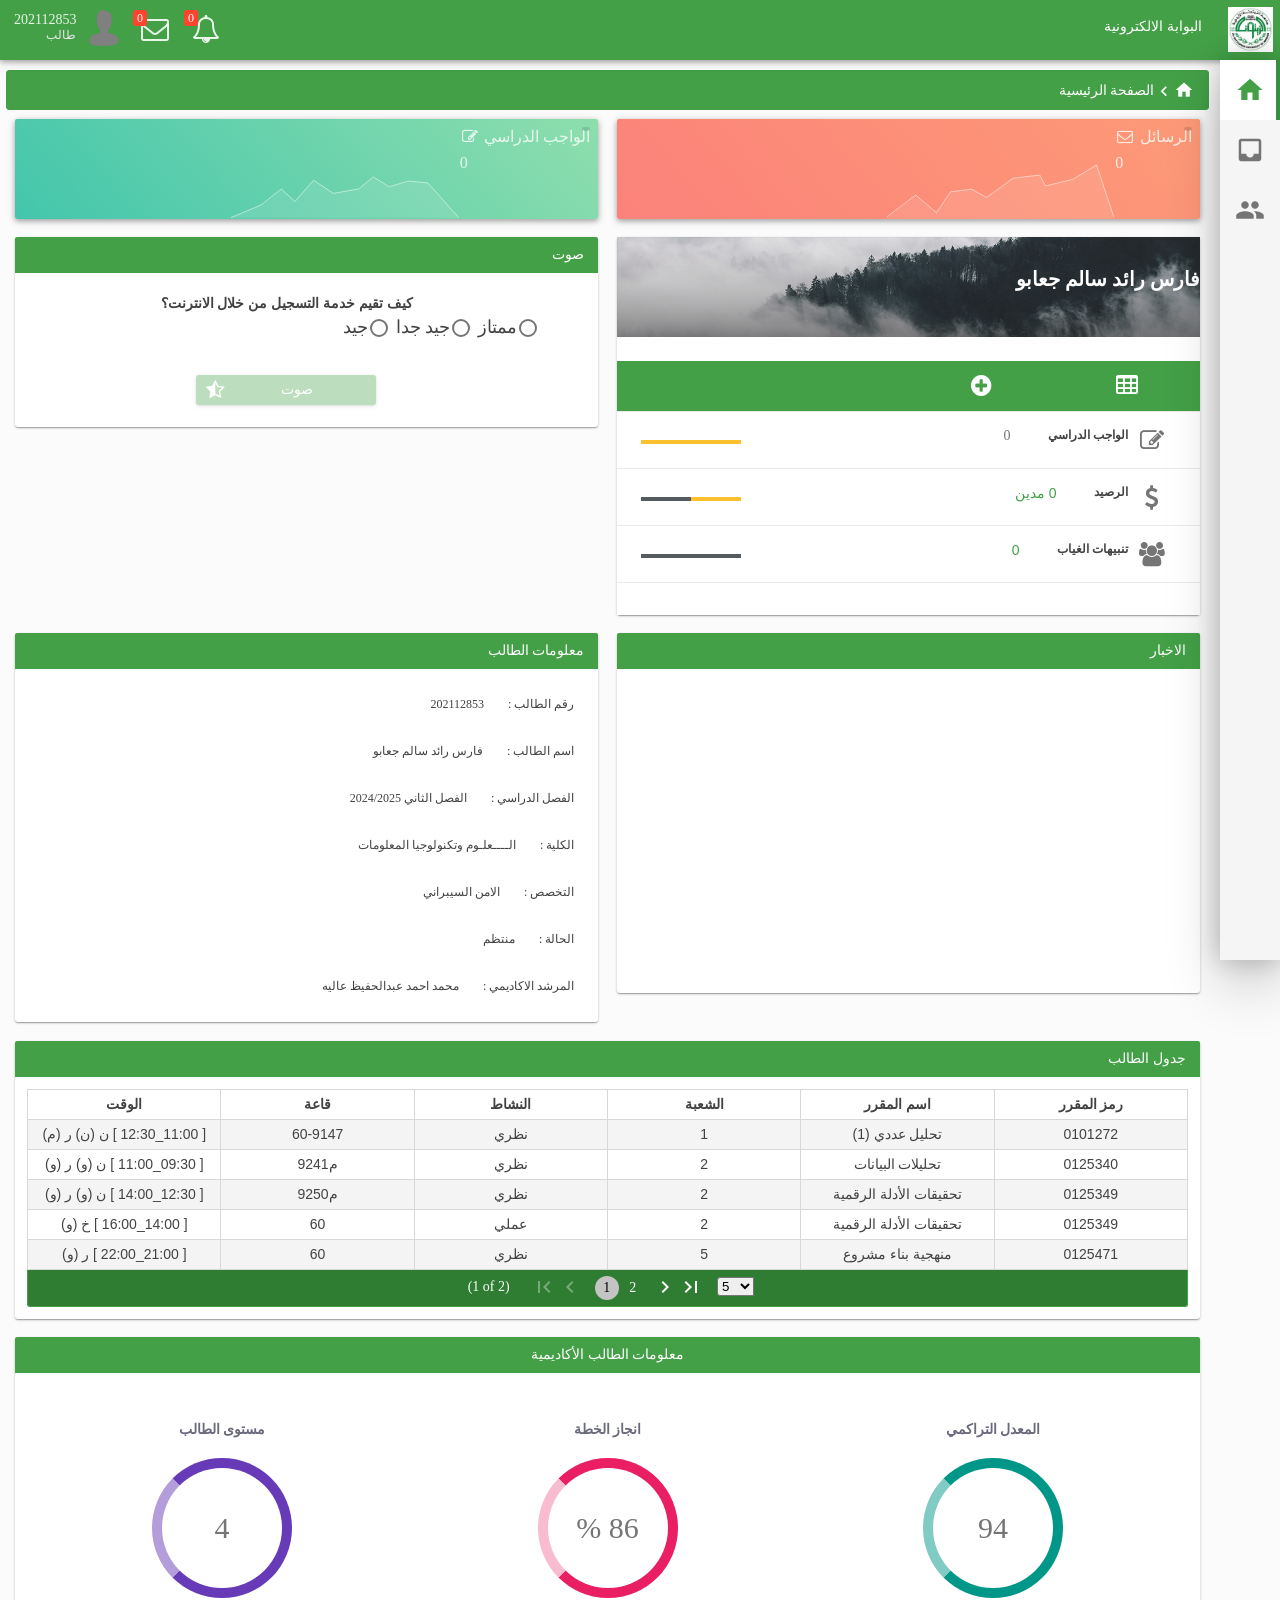
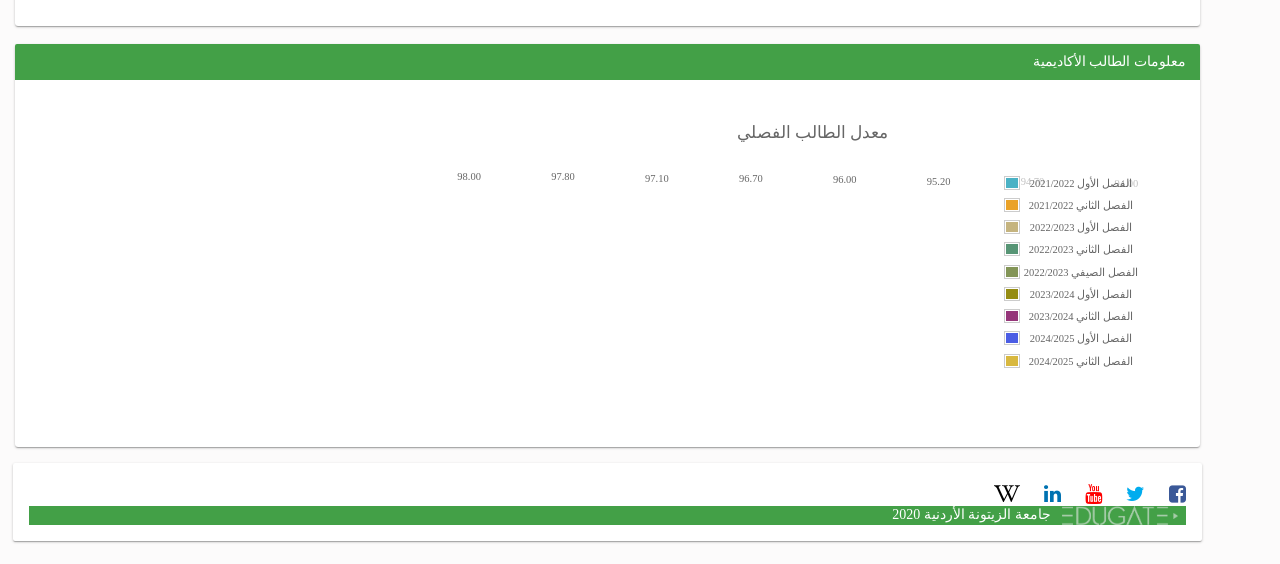
==== index.html @ 5167c8a8 "Rename جامعة الزيتونة الأردنية.html to index.html" ====
<!DOCTYPE html>
<!-- saved from url=(0060)https://portal.zuj.edu.jo/faces/ui/pages/student/index.xhtml -->
<html xmlns="http://www.w3.org/1999/xhtml"><head id="j_idt2"><meta http-equiv="Content-Type" content="text/html; charset=UTF-8">
            <meta http-equiv="X-UA-Compatible" content="IE=edge">
            
            <link rel="shortcut icon" type="image/x-icon" href="https://portal.zuj.edu.jo/resources/barcelona-layout/images/x-icon.jpeg">
            <meta name="viewport" content="width=device-width, initial-scale=1.0, maximum-scale=1.0, user-scalable=0">
            <meta name="apple-mobile-web-app-capable" content="yes">
            <!-- Font Awesome CDN -->
            <link rel="stylesheet" href="https://cdnjs.cloudflare.com/ajax/libs/font-awesome/4.7.0/css/font-awesome.min.css">
            <!-- Material Icons CDN -->
            <link rel="stylesheet" href="https://fonts.googleapis.com/icon?family=Material+Icons">
            <!-- Custom fixes for missing icons -->
            <style>
                /* Fix empty material icons in sidebar */
                .navigation-menu li:nth-child(1) .material-icons:empty::before { content: "home"; }
                .navigation-menu li:nth-child(2) .material-icons:empty::before { content: "settings"; }
                .navigation-menu li:nth-child(2) ul li:nth-child(1) .material-icons:empty::before { content: "brightness_high"; }
                .navigation-menu li:nth-child(2) ul li:nth-child(2) .material-icons:empty::before { content: "brightness_low"; }
                .navigation-menu li:nth-child(2) ul li:nth-child(3) .material-icons:empty::before { content: "view_list"; }
                .navigation-menu li:nth-child(2) ul li:nth-child(4) .material-icons:empty::before { content: "layers"; }
                .navigation-menu li:nth-child(3) .material-icons:empty::before { content: "language"; }
                .navigation-menu li:nth-child(3) ul li .material-icons:empty::before { content: "translate"; }
                .navigation-menu li:nth-child(4) .material-icons:empty::before { content: "palette"; }
                .navigation-menu li:nth-child(4) ul li .material-icons:empty::before { content: "color_lens"; }
                .navigation-menu li:nth-child(6) .material-icons:empty::before { content: "school"; }
                .navigation-menu li:nth-child(8) .material-icons:empty::before { content: "person"; }
                .navigation-menu li:nth-child(10) .material-icons:empty::before { content: "assignment"; }
                .navigation-menu li:nth-child(12) .material-icons:empty::before { content: "link"; }
                
                /* Fix sidebar layout */
                .layout-sidebar { min-width: 250px; }
                .layout-tabmenu-nav { display: flex; flex-direction: column; }
                .navigation-menu { list-style: none; padding: 0; margin: 0; }
                .navigation-menu li { margin: 5px 0; }
                .material-icons { font-family: 'Material Icons'; font-size: 18px; }
                
                /* Collapse sidebar by default */
                .layout-sidebar {
                    width: 60px !important;
                    min-width: 60px !important;
                    transition: width 0.3s ease;
                }
                
                .layout-tabmenu-contents {
                    display: none !important;
                }
                
                .layout-tabmenu-nav li {
                    position: relative;
                }
                
                .layout-tabmenu-tooltip {
                    display: block !important;
                    position: absolute;
                    left: 70px;
                    top: 50%;
                    transform: translateY(-50%);
                    z-index: 1000;
                    opacity: 0;
                    pointer-events: none;
                    transition: opacity 0.3s ease;
                }
                
                .layout-tabmenu-nav li:hover .layout-tabmenu-tooltip {
                    opacity: 1;
                }
                
                /* Expanded state when needed */
                .layout-sidebar.expanded {
                    width: 250px !important;
                    min-width: 250px !important;
                }
                
                .layout-sidebar.expanded .layout-tabmenu-contents {
                    display: block !important;
                }
                
                .layout-sidebar.expanded .layout-tabmenu-tooltip {
                    display: none !important;
                }
                
                /* Mobile responsive fixes */
                @media (max-width: 768px) {
                    .layout-sidebar {
                        width: 0px !important;
                        min-width: 0px !important;
                        overflow: hidden;
                        border: none;
                        box-shadow: none;
                        background: transparent;
                    }
                    
                    .layout-sidebar.expanded {
                        width: 100vw !important;
                        min-width: 100vw !important;
                        position: fixed;
                        top: 0;
                        left: 0;
                        z-index: 9999;
                        height: 100vh;
                        background: #fff;
                        box-shadow: none;
                        border-right: none;
                    }
                    
                    .layout-tabmenu {
                        border: none;
                        box-shadow: none;
                        background: #fff;
                    }
                    
                    .layout-tabmenu-nav {
                        background: #fff;
                        border: none;
                    }
                    
                    .layout-tabmenu-contents {
                        background: #fff;
                        border: none;
                        box-shadow: none;
                    }
                    
                    /* Hide tooltips on mobile */
                    .layout-tabmenu-tooltip {
                        display: none !important;
                    }
                    
                    /* Ensure no white edges */
                    .layout-sidebar,
                    .layout-sidebar * {
                        border: none !important;
                        box-shadow: none !important;
                        outline: none !important;
                    }
                    
                    /* Mobile overlay */
                    .layout-sidebar.expanded::before {
                        content: '';
                        position: fixed;
                        top: 0;
                        left: 0;
                        width: 100vw;
                        height: 100vh;
                        background: rgba(0, 0, 0, 0.5);
                        z-index: -1;
                    }
                }
            </style>
            <!-- Fix empty icons with JavaScript -->
            <script>
                document.addEventListener('DOMContentLoaded', function() {
                    // Fix empty material icons
                    const emptyIcons = document.querySelectorAll('.material-icons:empty');
                    const iconMap = {
                        'الصفحة الرئيسية': 'home',
                        'أوضاع القائمة': 'settings',
                        'اللغة': 'language',
                        'القوالب': 'palette',
                        'أكاديمي': 'school',
                        'شخصي': 'person',
                        'التسجيل': 'assignment',
                        'روابط خاصة بالطالب': 'link',
                        'Light Menu': 'brightness_high',
                        'Dark Menu': 'brightness_low',
                        'Static Menu': 'view_list',
                        'Overlay Menu': 'layers',
                        'الانجليزية': 'translate',
                        'العربية': 'translate'
                    };
                    
                    emptyIcons.forEach(function(icon) {
                        const parentLink = icon.closest('a');
                        if (parentLink) {
                            const spanText = parentLink.querySelector('span');
                            if (spanText) {
                                const text = spanText.textContent.trim();
                                if (iconMap[text]) {
                                    icon.textContent = iconMap[text];
                                }
                            }
                        }
                    });
                    
                    // Add sidebar toggle functionality
                    const sidebar = document.querySelector('.layout-sidebar');
                    const topbarMenuButton = document.getElementById('topbar-menu-button');
                    
                    if (topbarMenuButton && sidebar) {
                        topbarMenuButton.addEventListener('click', function(e) {
                            e.preventDefault();
                            sidebar.classList.toggle('expanded');
                        });
                    }
                    
                    // Close sidebar when clicking outside
                    document.addEventListener('click', function(e) {
                        if (sidebar && sidebar.classList.contains('expanded')) {
                            if (!sidebar.contains(e.target) && !topbarMenuButton.contains(e.target)) {
                                sidebar.classList.remove('expanded');
                            }
                        }
                    });
                });
            </script>
            <link type="text/css" rel="stylesheet" href="./جامعة الزيتونة الأردنية_files/theme.css"><link type="text/css" rel="stylesheet" href="./جامعة الزيتونة الأردنية_files/font-awesome.css"><script type="text/javascript" src="./جامعة الزيتونة الأردنية_files/jquery.js.download"></script><script type="text/javascript" src="./جامعة الزيتونة الأردنية_files/jquery-plugins.js.download"></script><script type="text/javascript" src="./جامعة الزيتونة الأردنية_files/core.js.download"></script><script type="text/javascript" src="./جامعة الزيتونة الأردنية_files/components.js.download"></script><link type="text/css" rel="stylesheet" href="./جامعة الزيتونة الأردنية_files/components.css"><link type="text/css" rel="stylesheet" href="./جامعة الزيتونة الأردنية_files/charts.css"><script type="text/javascript" src="./جامعة الزيتونة الأردنية_files/charts.js.download"></script><link type="text/css" rel="stylesheet" href="./جامعة الزيتونة الأردنية_files/scrollpanel.css"><script type="text/javascript" src="./جامعة الزيتونة الأردنية_files/scrollpanel.js.download"></script><link type="text/css" rel="stylesheet" href="./جامعة الزيتونة الأردنية_files/nanoscroller.css"><link type="text/css" rel="stylesheet" href="./جامعة الزيتونة الأردنية_files/animate.css"><link type="text/css" rel="stylesheet" href="./جامعة الزيتونة الأردنية_files/ripple.css"><link type="text/css" rel="stylesheet" href="./جامعة الزيتونة الأردنية_files/custom_edu.css"><link type="text/css" rel="stylesheet" href="./جامعة الزيتونة الأردنية_files/layout-green.css"><link type="text/css" rel="stylesheet" href="./جامعة الزيتونة الأردنية_files/custom_ar.css"><script type="text/javascript">if(window.PrimeFaces){PrimeFaces.settings.locale='ar';}</script>
        <title>جامعة الزيتونة الأردنية</title><script type="text/javascript" src="./جامعة الزيتونة الأردنية_files/nanoscroller.js.download"></script><script type="text/javascript" src="./جامعة الزيتونة الأردنية_files/layout.js.download"></script><script type="text/javascript" src="./جامعة الزيتونة الأردنية_files/common.js.download"></script></head><body class="main-body" dir="RTL">  
            <div class="layout-wrapper  layout-rtl">

    <div class="topbar">
        <div class="logo"><a href="https://portal.zuj.edu.jo/faces/ui/pages/student/index.xhtml"><img id="j_idt14" src="./جامعة الزيتونة الأردنية_files/x-icon.jpeg" alt=""></a>
        </div>

        <a id="topbar-menu-button" href="https://portal.zuj.edu.jo/faces/ui/pages/student/index.xhtml#">
            <i class="fa fa-bars"></i>
        </a><a href="https://portal.zuj.edu.jo/faces/ui/pages/student/index.xhtml" class="app-name white">البوابة الالكترونية</a>

        <ul class="topbar-menu fadeInDown animated">
            <li class="profile-item">
                <a href="https://portal.zuj.edu.jo/faces/ui/pages/student/index.xhtml#">                            
                    <div class="profile-image"><img id="j_idt18" src="./جامعة الزيتونة الأردنية_files/no_image.png" alt="" title="فارس رائد سالم جعابو">
                    </div>
                    <div class="profile-info">
                        <span class="topbar-item-name profile-name">202112853</span>
                        <span class="topbar-item-name profile-role">طالب</span>
                    </div>
                </a>

                <ul class="animated">

                    <li role="menuitem"><a id="j_idt20" href="https://portal.zuj.edu.jo/faces/ui/pages/student/index.xhtml#" class="ui-commandlink ui-widget Animated05" onclick="PF(&#39;userPreferencesDialog&#39;).show();;PrimeFaces.ab({s:&quot;j_idt20&quot;});return false;">
                            <i class="fa fa-fw fa-cog"></i>
                            خصائص المستخدم
                        </a>

                    </li>
                    <li role="menuitem">
<form id="j_idt23" name="j_idt23" method="post" action="https://portal.zuj.edu.jo/faces/ui/pages/student/index.xhtml" enctype="application/x-www-form-urlencoded">
<input type="hidden" name="j_idt23" value="j_idt23">
<a id="j_idt23:j_idt24" href="https://portal.zuj.edu.jo/faces/ui/pages/student/index.xhtml#" class="ui-commandlink ui-widget" onclick="PrimeFaces.addSubmitParam(&#39;j_idt23&#39;,{&#39;j_idt23:j_idt24&#39;:&#39;j_idt23:j_idt24&#39;}).submit(&#39;j_idt23&#39;);return false;">
                                <i class="fa fa-fw fa-sign-out"></i>
                                خروج
                            </a><input type="hidden" name="javax.faces.ViewState" id="j_id1:javax.faces.ViewState:0" value="3413549875235140346:-7271525176504897078" autocomplete="off">
</form>
                    </li>
                </ul>
            </li>
                <li>
                    <a href="https://portal.zuj.edu.jo/faces/ui/pages/student/index.xhtml#" title="الرسائل">
                        <i class="topbar-icon material-icons animated swing fa fa-fw fa-envelope-o"></i>
                        <span class="topbar-badge animated rubberBand" style="background: #ff432e; color: #ffffff;">0</span>
                        <span class="topbar-item-name">الرسائل</span>
                    </a>
                </li>
            <li>
                <a href="https://portal.zuj.edu.jo/faces/ui/pages/student/index.xhtml#" title="تنبيه الغياب">
                    <i class="topbar-icon fa fa-fw fa-bell-o"></i>
                    <span class="topbar-badge animated rubberBand" style="background: #ff432e; color: #ffffff;">
                        0
                    </span>
                    <span class="topbar-item-name"> تنبيه الغياب</span>
                </a>
            </li>

        </ul>
<form id="j_idt38" name="j_idt38" method="post" action="https://portal.zuj.edu.jo/faces/ui/pages/student/index.xhtml" enctype="application/x-www-form-urlencoded">
<input type="hidden" name="j_idt38" value="j_idt38">
<div id="j_idt38:j_idt39" class="ui-dialog ui-widget ui-widget-content ui-corner-all ui-shadow ui-hidden-container ui-dialog-rtl ui-draggable ui-resizable" style="width: auto; height: auto;" role="dialog" aria-labelledby="j_idt38:j_idt39_title" aria-hidden="true"><div class="ui-dialog-titlebar ui-widget-header ui-helper-clearfix ui-corner-top ui-draggable-handle"><span id="j_idt38:j_idt39_title" class="ui-dialog-title">خصائص المستخدم</span><a href="https://portal.zuj.edu.jo/faces/ui/pages/student/index.xhtml#" class="ui-dialog-titlebar-icon ui-dialog-titlebar-close ui-corner-all" aria-label="Close" role="button"><span class="ui-icon ui-icon-closethick"></span></a></div><div class="ui-dialog-content ui-widget-content" style="height: auto;"><table id="j_idt38:j_idt40" class="ui-panelgrid ui-widget" role="grid"><tbody><tr class="ui-widget-content" role="row"><td role="gridcell" class="ui-panelgrid-cell"><label id="j_idt38:j_idt41" class="ui-outputlabel ui-widget">اللغة المفضلة</label></td><td role="gridcell" class="ui-panelgrid-cell"><div id="j_idt38:j_idt42" class="ui-selectonemenu ui-widget ui-state-default ui-corner-all"><div class="ui-helper-hidden-accessible"><input id="j_idt38:j_idt42_focus" name="j_idt38:j_idt42_focus" type="text" autocomplete="off" role="combobox" aria-haspopup="true" aria-expanded="false" aria-autocomplete="list" aria-owns="j_idt38:j_idt42_items" aria-activedescendant="j_idt38:j_idt42_0" aria-describedby="j_idt38:j_idt42_0" aria-disabled="false"></div><div class="ui-helper-hidden-accessible"><select id="j_idt38:j_idt42_input" name="j_idt38:j_idt42_input" tabindex="-1"><option value="" selected="selected">يرجى الاختيار ...</option><option value="1">العربية</option><option value="2">English</option></select></div><label id="j_idt38:j_idt42_label" class="ui-selectonemenu-label ui-inputfield ui-corner-all">يرجى الاختيار ...</label><div class="ui-selectonemenu-trigger ui-state-default ui-corner-right"><span class="ui-icon ui-icon-triangle-1-s ui-c"></span></div></div></td></tr><tr class="ui-widget-content" role="row"><td role="gridcell" class="ui-panelgrid-cell"><label id="j_idt38:j_idt45" class="ui-outputlabel ui-widget">تلقي التنبيهات ؟</label></td><td role="gridcell" class="ui-panelgrid-cell"><div id="j_idt38:j_idt46" class="ui-chkbox ui-widget"><div class="ui-helper-hidden-accessible"><input id="j_idt38:j_idt46_input" name="j_idt38:j_idt46_input" type="checkbox" autocomplete="off" checked="checked" aria-checked="true"></div><div class="ui-chkbox-box ui-widget ui-corner-all ui-state-default ui-state-active"><span class="ui-chkbox-icon ui-icon ui-icon-check ui-c"></span></div></div></td></tr><tr class="ui-widget-content" role="row"><td role="gridcell" class="ui-panelgrid-cell"><label id="j_idt38:j_idt47" class="ui-outputlabel ui-widget">لون البوابة المفضل</label></td><td role="gridcell" class="ui-panelgrid-cell"><div id="j_idt38:j_idt48" class="ui-selectonemenu ui-widget ui-state-default ui-corner-all"><div class="ui-helper-hidden-accessible"><input id="j_idt38:j_idt48_focus" name="j_idt38:j_idt48_focus" type="text" autocomplete="off" role="combobox" aria-haspopup="true" aria-expanded="false" aria-autocomplete="list" aria-owns="j_idt38:j_idt48_items" aria-activedescendant="j_idt38:j_idt48_0" aria-describedby="j_idt38:j_idt48_0" aria-disabled="false"></div><div class="ui-helper-hidden-accessible"><select id="j_idt38:j_idt48_input" name="j_idt38:j_idt48_input" tabindex="-1" onchange="PrimeFaces.ab({s:&quot;j_idt38:j_idt48&quot;,e:&quot;change&quot;,p:&quot;j_idt38:j_idt48&quot;});"><option value="" selected="selected">يرجى الاختيار ...</option><option value="blue">blue</option><option value="teal">teal</option><option value="cyan">cyan</option><option value="blue-grey">blue-grey</option><option value="dark-blue">dark-blue</option><option value="dark-green">dark-green</option><option value="light-blue">light-blue</option><option value="indigo">indigo</option><option value="deep-purple">deep-purple</option><option value="green">green</option></select></div><label id="j_idt38:j_idt48_label" class="ui-selectonemenu-label ui-inputfield ui-corner-all">يرجى الاختيار ...</label><div class="ui-selectonemenu-trigger ui-state-default ui-corner-right"><span class="ui-icon ui-icon-triangle-1-s ui-c"></span></div></div></td></tr></tbody></table><img id="j_idt38:j_idt60" height="10px;" alt="" src="./جامعة الزيتونة الأردنية_files/dot_clear.gif"><button id="j_idt38:saveUserPreferenceBtn" name="j_idt38:saveUserPreferenceBtn" class="ui-button ui-widget ui-state-default ui-corner-all ui-button-text-icon-left red-btn" onclick="PrimeFaces.ab({s:&quot;j_idt38:saveUserPreferenceBtn&quot;,onco:function(xhr,status,args){PF(&#39;userPreferencesDialog&#39;).hide();;}});return false;" title="حفظ" type="submit" role="button" aria-disabled="false"><span class="ui-button-icon-left ui-icon ui-c fa fa-save white"></span><span class="ui-button-text ui-c">حفظ</span></button><img id="j_idt38:j_idt61" width="10px;" alt="" src="./جامعة الزيتونة الأردنية_files/dot_clear.gif"><button id="j_idt38:j_idt62" name="j_idt38:j_idt62" class="ui-button ui-widget ui-state-default ui-corner-all ui-button-text-icon-left orange-btn" onclick="PrimeFaces.ab({s:&quot;j_idt38:j_idt62&quot;,onco:function(xhr,status,args){PF(&#39;userPreferencesDialog&#39;).hide();;}});return false;" title="الغاء" type="submit" role="button" aria-disabled="false"><span class="ui-button-icon-left ui-icon ui-c fa fa-close white"></span><span class="ui-button-text ui-c">الغاء</span></button></div><div class="ui-resizable-handle ui-resizable-n" style="z-index: 90;"></div><div class="ui-resizable-handle ui-resizable-s" style="z-index: 90;"></div><div class="ui-resizable-handle ui-resizable-e" style="z-index: 90;"></div><div class="ui-resizable-handle ui-resizable-w" style="z-index: 90;"></div><div class="ui-resizable-handle ui-resizable-ne" style="z-index: 90;"></div><div class="ui-resizable-handle ui-resizable-nw" style="z-index: 90;"></div><div class="ui-resizable-handle ui-resizable-se ui-icon ui-icon-gripsmall-diagonal-se" style="z-index: 90;"></div><div class="ui-resizable-handle ui-resizable-sw" style="z-index: 90;"></div></div><input type="hidden" name="javax.faces.ViewState" id="j_id1:javax.faces.ViewState:1" value="3413549875235140346:-7271525176504897078" autocomplete="off">
</form>
    </div>

    <div class="layout-sidebar " style="overflow: visible;"><div id="j_idt65" class="layout-tabmenu"><ul class="layout-tabmenu-nav"><li class="active-item"><a href="https://portal.zuj.edu.jo/faces/ui/pages/student/index.xhtml#" class="ripplelink tabmenuitem-link"><i class="material-icons">home</i></a><div class="layout-tabmenu-tooltip" style="display: none;"><div class="layout-tabmenu-tooltip-arrow"></div><div class="layout-tabmenu-tooltip-text">الصفحة الرئيسية</div></div></li><li><a href="https://portal.zuj.edu.jo/faces/ui/pages/student/index.xhtml#" class="ripplelink tabmenuitem-link"><i class="material-icons">inbox</i></a><div class="layout-tabmenu-tooltip" style="display: none;"><div class="layout-tabmenu-tooltip-arrow"></div><div class="layout-tabmenu-tooltip-text">الرسائل الواردة</div></div></li><li><a href="https://portal.zuj.edu.jo/faces/ui/pages/student/index.xhtml#" class="ripplelink tabmenuitem-link"><i class="material-icons">people</i></a><div class="layout-tabmenu-tooltip"><div class="layout-tabmenu-tooltip-arrow"></div><div class="layout-tabmenu-tooltip-text">الهيئة التدريسية</div></div></li></ul><div class="layout-tabmenu-contents"><div class="layout-tabmenu-content layout-tabmenu-content-active"><div class="layout-submenu-title clearfix"><span>الصفحة الرئيسية</span><a href="https://portal.zuj.edu.jo/faces/ui/pages/student/index.xhtml#" class="menu-button material-icons">menu</a><a href="https://portal.zuj.edu.jo/faces/ui/pages/student/index.xhtml#" class="menu-pin-button"><i class="fa fa-thumb-tack fa-rotate-90"></i></a></div><div class="layout-submenu-content"><div class="nano has-scrollbar"><div class="nano-content menu-scroll-content" tabindex="0" style="margin-right: -14px;">
<form id="menu-form" name="menu-form" method="post" action="https://portal.zuj.edu.jo/faces/ui/pages/student/index.xhtml" enctype="application/x-www-form-urlencoded">
<input type="hidden" name="menu-form" value="menu-form">
<ul id="menu-form:j_idt67" class="navigation-menu"><li id="menu-form:um_dashboard" role="menuitem"><a class="ripplelink" href="https://portal.zuj.edu.jo/faces/ui/pages/student/index.xhtml"><i class="material-icons"></i><span>الصفحة الرئيسية</span></a></li><li id="menu-form:um_customization1" role="menuitem"><a href="https://portal.zuj.edu.jo/faces/ui/pages/student/index.xhtml#" class="ripplelink"><i class="material-icons"></i><span>أوضاع القائمة</span><span class="ink animate"></span><i class="material-icons">keyboard_arrow_down</i></a><ul role="menu"><li id="menu-form:menu1" role="menuitem"><a class="ripplelink" href="https://portal.zuj.edu.jo/faces/ui/pages/student/index.xhtml#" onclick="PrimeFaces.addSubmitParam(&#39;menu-form&#39;,{&#39;menu-form:menu1&#39;:&#39;menu-form:menu1&#39;}).submit(&#39;menu-form&#39;);return false;"><i class="material-icons"></i><span>Light Menu</span></a></li><li id="menu-form:menu2" role="menuitem"><a class="ripplelink" href="https://portal.zuj.edu.jo/faces/ui/pages/student/index.xhtml#" onclick="PrimeFaces.addSubmitParam(&#39;menu-form&#39;,{&#39;menu-form:menu2&#39;:&#39;menu-form:menu2&#39;}).submit(&#39;menu-form&#39;);return false;"><i class="material-icons"></i><span>Dark Menu</span></a></li><li id="menu-form:menu3" role="menuitem"><a class="ripplelink" href="https://portal.zuj.edu.jo/faces/ui/pages/student/index.xhtml#" onclick="PrimeFaces.addSubmitParam(&#39;menu-form&#39;,{&#39;menu-form:menu3&#39;:&#39;menu-form:menu3&#39;}).submit(&#39;menu-form&#39;);return false;"><i class="material-icons"></i><span>Static Menu</span></a></li><li id="menu-form:menu4" role="menuitem"><a class="ripplelink" href="https://portal.zuj.edu.jo/faces/ui/pages/student/index.xhtml#" onclick="PrimeFaces.addSubmitParam(&#39;menu-form&#39;,{&#39;menu-form:menu4&#39;:&#39;menu-form:menu4&#39;}).submit(&#39;menu-form&#39;);return false;"><i class="material-icons"></i><span>Overlay Menu</span></a></li></ul></li><li id="menu-form:om_orientation" role="menuitem"><a href="https://portal.zuj.edu.jo/faces/ui/pages/student/index.xhtml#" class="ripplelink"><i class="material-icons"></i><span>اللغة</span><span class="ink animate"></span><i class="material-icons">keyboard_arrow_down</i></a><ul role="menu"><li id="menu-form:om_ltr" role="menuitem"><a class="ripplelink" href="https://portal.zuj.edu.jo/faces/ui/pages/student/index.xhtml#" onclick="PrimeFaces.addSubmitParam(&#39;menu-form&#39;,{&#39;menu-form:om_ltr&#39;:&#39;menu-form:om_ltr&#39;}).submit(&#39;menu-form&#39;);return false;"><i class="material-icons"></i><span>الانجليزية</span></a></li><li id="menu-form:om_rtl" role="menuitem"><a class="ripplelink" href="https://portal.zuj.edu.jo/faces/ui/pages/student/index.xhtml#" onclick="PrimeFaces.addSubmitParam(&#39;menu-form&#39;,{&#39;menu-form:om_rtl&#39;:&#39;menu-form:om_rtl&#39;}).submit(&#39;menu-form&#39;);return false;"><i class="material-icons"></i><span>العربية</span></a></li></ul></li><li id="menu-form:um_themes" role="menuitem"><a href="https://portal.zuj.edu.jo/faces/ui/pages/student/index.xhtml#" class="ripplelink"><i class="material-icons"></i><span>القوالب</span><span class="ink animate"></span><i class="material-icons">keyboard_arrow_down</i></a><ul role="menu"><li id="menu-form:theme1" role="menuitem"><a class="ripplelink" href="https://portal.zuj.edu.jo/faces/ui/pages/student/index.xhtml#" onclick="PrimeFaces.addSubmitParam(&#39;menu-form&#39;,{&#39;menu-form:theme1&#39;:&#39;menu-form:theme1&#39;}).submit(&#39;menu-form&#39;);return false;"><i class="material-icons"></i><span>Blue - Amber</span></a></li><li id="menu-form:theme2" role="menuitem"><a class="ripplelink" href="https://portal.zuj.edu.jo/faces/ui/pages/student/index.xhtml#" onclick="PrimeFaces.addSubmitParam(&#39;menu-form&#39;,{&#39;menu-form:theme2&#39;:&#39;menu-form:theme2&#39;}).submit(&#39;menu-form&#39;);return false;"><i class="material-icons"></i><span>Teal - Amber</span></a></li><li id="menu-form:theme3" role="menuitem"><a class="ripplelink" href="https://portal.zuj.edu.jo/faces/ui/pages/student/index.xhtml#" onclick="PrimeFaces.addSubmitParam(&#39;menu-form&#39;,{&#39;menu-form:theme3&#39;:&#39;menu-form:theme3&#39;}).submit(&#39;menu-form&#39;);return false;"><i class="material-icons"></i><span>Blue Grey - Green</span></a></li><li id="menu-form:theme4" role="menuitem"><a class="ripplelink" href="https://portal.zuj.edu.jo/faces/ui/pages/student/index.xhtml#" onclick="PrimeFaces.addSubmitParam(&#39;menu-form&#39;,{&#39;menu-form:theme4&#39;:&#39;menu-form:theme4&#39;}).submit(&#39;menu-form&#39;);return false;"><i class="material-icons"></i><span>Cyan - Yellow</span></a></li><li id="menu-form:theme5" role="menuitem"><a class="ripplelink" href="https://portal.zuj.edu.jo/faces/ui/pages/student/index.xhtml#" onclick="PrimeFaces.addSubmitParam(&#39;menu-form&#39;,{&#39;menu-form:theme5&#39;:&#39;menu-form:theme5&#39;}).submit(&#39;menu-form&#39;);return false;"><i class="material-icons"></i><span>Dark - Blue</span></a></li><li id="menu-form:theme6" role="menuitem"><a class="ripplelink" href="https://portal.zuj.edu.jo/faces/ui/pages/student/index.xhtml#" onclick="PrimeFaces.addSubmitParam(&#39;menu-form&#39;,{&#39;menu-form:theme6&#39;:&#39;menu-form:theme6&#39;}).submit(&#39;menu-form&#39;);return false;"><i class="material-icons"></i><span>Dark - Green</span></a></li><li id="menu-form:theme7" role="menuitem"><a class="ripplelink" href="https://portal.zuj.edu.jo/faces/ui/pages/student/index.xhtml#" onclick="PrimeFaces.addSubmitParam(&#39;menu-form&#39;,{&#39;menu-form:theme7&#39;:&#39;menu-form:theme7&#39;}).submit(&#39;menu-form&#39;);return false;"><i class="material-icons"></i><span>Light Blue - Green</span></a></li><li id="menu-form:theme8" role="menuitem"><a class="ripplelink" href="https://portal.zuj.edu.jo/faces/ui/pages/student/index.xhtml#" onclick="PrimeFaces.addSubmitParam(&#39;menu-form&#39;,{&#39;menu-form:theme8&#39;:&#39;menu-form:theme8&#39;}).submit(&#39;menu-form&#39;);return false;"><i class="material-icons"></i><span>Indigo - Cyan</span></a></li><li id="menu-form:theme9" role="menuitem"><a class="ripplelink" href="https://portal.zuj.edu.jo/faces/ui/pages/student/index.xhtml#" onclick="PrimeFaces.addSubmitParam(&#39;menu-form&#39;,{&#39;menu-form:theme9&#39;:&#39;menu-form:theme9&#39;}).submit(&#39;menu-form&#39;);return false;"><i class="material-icons"></i><span>Deep Purple - Pink</span></a></li><li id="menu-form:theme10" role="menuitem"><a class="ripplelink" href="https://portal.zuj.edu.jo/faces/ui/pages/student/index.xhtml#" onclick="PrimeFaces.addSubmitParam(&#39;menu-form&#39;,{&#39;menu-form:theme10&#39;:&#39;menu-form:theme10&#39;}).submit(&#39;menu-form&#39;);return false;"><i class="material-icons"></i><span>Green - Yellow</span></a></li></ul></li><li id="menu-form:j_idt68" role="menuitem" class="active-menuitem"><a href="https://portal.zuj.edu.jo/faces/ui/pages/student/index.xhtml#" class="ripplelink"><i class="material-icons"></i><span>أكاديمي</span><span class="ink animate"></span><i class="material-icons">keyboard_arrow_down</i></a><ul role="menu" style="display: block;"><li id="menu-form:j_idt69" role="menuitem" class="active-menuitem"><a style="color: #null;" class="ripplelink fa fa-check" href="https://portal.zuj.edu.jo/faces/ui/pages/student/schedule/index.xhtml"><span>الجدول الدراسي</span></a></li><li id="menu-form:j_idt70" role="menuitem"><a style="color: #null;" class="ripplelink fa fa-check" href="https://portal.zuj.edu.jo/faces/ui/pages/student/evaluation/index.xhtml"><span>التقييم</span></a></li><li id="menu-form:j_idt71" role="menuitem"><a style="color: #null;" class="ripplelink fa fa-check" href="https://portal.zuj.edu.jo/faces/ui/pages/student/instantMessages/index.xhtml"><span>التراسل</span></a></li><li id="menu-form:j_idt72" role="menuitem"><a style="color: #null;" class="ripplelink fa fa-check" href="https://portal.zuj.edu.jo/faces/ui/pages/student/homeworks/index.xhtml"><span>الواجبات الدراسية</span></a></li><li id="menu-form:j_idt73" role="menuitem"><a style="color: #null;" class="ripplelink fa fa-check" href="https://portal.zuj.edu.jo/faces/ui/pages/student/placementExams/index.xhtml"><span>نتائج امتحان المستوى</span></a></li></ul></li><li class="Separator"></li><li id="menu-form:j_idt80" role="menuitem"><a href="https://portal.zuj.edu.jo/faces/ui/pages/student/index.xhtml#" class="ripplelink"><i class="material-icons"></i><span>شخصي</span><span class="ink animate"></span><i class="material-icons">keyboard_arrow_down</i></a><ul role="menu"><li id="menu-form:j_idt75" role="menuitem"><a style="color: #null;" class="ripplelink fa fa-check" href="https://portal.zuj.edu.jo/faces/ui/pages/student/financialRecord/index.xhtml"><span>السجل المالي</span></a></li><li id="menu-form:j_idt76" role="menuitem"><a style="color: #null;" class="ripplelink fa fa-check" href="https://portal.zuj.edu.jo/faces/ui/pages/student/custodians/index.xhtml"><span>عهدة الطالب</span></a></li><li id="menu-form:j_idt77" role="menuitem"><a style="color: #null;" class="ripplelink fa fa-check" href="https://portal.zuj.edu.jo/faces/ui/pages/student/absence/index.xhtml"><span>كشف الغيابات</span></a></li><li id="menu-form:j_idt78" role="menuitem"><a style="color: #null;" class="ripplelink fa fa-check" href="https://portal.zuj.edu.jo/faces/ui/pages/student/punishes/index.xhtml"><span>العقوبات</span></a></li><li id="menu-form:j_idt81" role="menuitem"><a style="color: #null;" class="ripplelink fa fa-check" href="https://portal.zuj.edu.jo/faces/ui/pages/student/profile/myProfile.xhtml"><span>معلومات الطالب</span></a></li><li id="menu-form:j_idt82" role="menuitem"><a style="color: #null;" class="ripplelink fa fa-check" href="https://portal.zuj.edu.jo/faces/ui/pages/student/suspensions/index.xhtml"><span>التعليق</span></a></li><li id="menu-form:j_idt83" role="menuitem"><a style="color: #null;" class="ripplelink fa fa-check" href="https://portal.zuj.edu.jo/faces/ui/pages/student/violations/index.xhtml"><span>المخالفات</span></a></li><li id="menu-form:j_idt84" role="menuitem"><a style="color: #null;" class="ripplelink fa fa-check" href="https://portal.zuj.edu.jo/faces/ui/pages/student/examSchedule/index.xhtml"><span>جدول االامتحانات</span></a></li><li id="menu-form:j_idt85" role="menuitem"><a style="color: #null;" class="ripplelink fa fa-check" href="https://portal.zuj.edu.jo/faces/ui/pages/student/updateStudentInfo/index.xhtml"><span>تعديل بياناتي</span></a></li></ul></li><li class="Separator"></li><li id="menu-form:j_idt91" role="menuitem"><a href="https://portal.zuj.edu.jo/faces/ui/pages/student/index.xhtml#" class="ripplelink"><i class="material-icons"></i><span>التسجيل</span><span class="ink animate"></span><i class="material-icons">keyboard_arrow_down</i></a><ul role="menu"><li id="menu-form:j_idt86" role="menuitem"><a style="color: #null;" class="ripplelink fa fa-check" href="https://portal.zuj.edu.jo/faces/ui/pages/student/registration/index.xhtml"><span>التسجيل الإلكتروني</span></a></li></ul></li><li class="Separator"></li><li id="menu-form:j_idt94" role="menuitem"><a href="https://portal.zuj.edu.jo/faces/ui/pages/student/index.xhtml#" class="ripplelink"><i class="material-icons"></i><span>روابط خاصة بالطالب</span><span class="ink animate"></span><i class="material-icons">keyboard_arrow_down</i></a><ul role="menu"><li id="menu-form:j_idt95" role="menuitem"><a class="ripplelink" href="https://www.zuj.edu.jo/" target="_blank"><i class="material-icons">apps</i><span>موقع الجامعة الرئيسي</span></a></li><li id="menu-form:j_idt96" role="menuitem"><a class="ripplelink" href="https://login.microsoftonline.com/" target="_blank"><i class="material-icons">apps</i><span>رابط البريد الالكتروني</span></a></li></ul></li></ul><input type="hidden" name="javax.faces.ViewState" id="j_id1:javax.faces.ViewState:2" value="3413549875235140346:-7271525176504897078" autocomplete="off">
</form></div><div class="nano-pane" style="display: none;"><div class="nano-slider" style="height: 20px; transform: translate(0px, 0px);"></div></div></div></div></div><div class="layout-tabmenu-content"><div class="layout-submenu-title clearfix"><span>الرسائل الواردة</span><a href="https://portal.zuj.edu.jo/faces/ui/pages/student/index.xhtml#" class="menu-button material-icons">menu</a><a href="https://portal.zuj.edu.jo/faces/ui/pages/student/index.xhtml#" class="menu-pin-button"><i class="fa fa-thumb-tack fa-rotate-90"></i></a></div><div class="layout-submenu-content"><div class="nano has-scrollbar"><div class="nano-content menu-scroll-content" tabindex="0" style="margin-right: -14px;">
                <div class="inbox-tab">
                    <ul>


                    </ul>
                </div></div><div class="nano-pane" style="display: none;"><div class="nano-slider" style="height: 20px; transform: translate(0px, 0px);"></div></div></div></div></div><div class="layout-tabmenu-content"><div class="layout-submenu-title clearfix"><span>الواجب الدراسي</span><a href="https://portal.zuj.edu.jo/faces/ui/pages/student/index.xhtml#" class="menu-button material-icons">menu</a><a href="https://portal.zuj.edu.jo/faces/ui/pages/student/index.xhtml#" class="menu-pin-button"><i class="fa fa-thumb-tack fa-rotate-90"></i></a></div><div class="layout-submenu-content"><div class="nano has-scrollbar"><div class="nano-content menu-scroll-content" tabindex="0" style="margin-right: -14px;"></div><div class="nano-pane" style="display: none;"><div class="nano-slider" style="height: 20px; transform: translate(0px, 0px);"></div></div></div></div></div><div class="layout-tabmenu-content"><div class="layout-submenu-title clearfix"><span>الهيئة التدريسية</span><a href="https://portal.zuj.edu.jo/faces/ui/pages/student/index.xhtml#" class="menu-button material-icons">menu</a><a href="https://portal.zuj.edu.jo/faces/ui/pages/student/index.xhtml#" class="menu-pin-button"><i class="fa fa-thumb-tack fa-rotate-90"></i></a></div><div class="layout-submenu-content"><div class="nano has-scrollbar"><div class="nano-content menu-scroll-content" tabindex="0" style="margin-right: -14px;">
                <div class="team-tab">
                    <ul>
                        <li class="clearfix"><img id="j_idt107" src="./جامعة الزيتونة الأردنية_files/no_image(1).png" alt="" width="45">              
                            <span class="name Fs11">عايش منور الحروب</span>
                            <span class="location Fs11">عميد الكلية</span>
                            <span class="location Fs11" dir="ltr">Aysh@zuj.edu.jo</span>
                        </li>

                        <li class="clearfix"><img id="j_idt110" src="./جامعة الزيتونة الأردنية_files/no_image(1).png" alt="" width="45">

                            <span class="name Fs11">احمد عبدالحميد الخطيب</span>
                            <span class="location Fs11">رئيس القسم</span>
                            <span class="location Fs11" dir="ltr">hamadhcumm@yahoo.com</span>
                        </li>

                    </ul>
                </div></div><div class="nano-pane" style="display: none;"><div class="nano-slider" style="height: 20px; transform: translate(0px, 0px);"></div></div></div></div></div></div></div>        
    </div>
<form id="contents" name="contents" method="post" action="https://portal.zuj.edu.jo/faces/ui/pages/student/index.xhtml" enctype="application/x-www-form-urlencoded">
<input type="hidden" name="contents" value="contents">
<a id="contents:mainReportViewer" href="https://portal.zuj.edu.jo/viewReport?docId=e5dbc0f861825903be7d440d281b" class="ui-link ui-widget" target="_blank"></a><span id="contents:msgs"></span>
                    <div class="layout-main">


                        <div class="layout-main-content"><div id="contents:j_idt114" class="ui-breadcrumb ui-module ui-widget ui-widget-header ui-helper-clearfix ui-corner-all" role="menu"><ul><li role="menuitem"><a tabindex="-1" title="الصفحة الرئيسية" class="ui-menuitem-link ui-corner-all ui-icon ui-icon-home" href="https://portal.zuj.edu.jo/"><span class="ui-menuitem-text"></span></a></li><li class="ui-breadcrumb-chevron ui-icon ui-icon-triangle-1-e"></li><li role="menuitem"><a tabindex="-1" title="الصفحة الرئيسية" class="ui-menuitem-link ui-corner-all" href="https://portal.zuj.edu.jo/faces/ui/pages/student/index.xhtml"><span class="ui-menuitem-text">الصفحة الرئيسية</span></a></li></ul></div><a id="contents:viewReport" href="https://portal.zuj.edu.jo/viewReport?docId=e5dbc0f861825903be7d440d281b" class="ui-link ui-widget" target="_blank"></a><div id="contents:j_idt117" class="ui-dialog ui-widget ui-widget-content ui-corner-all ui-shadow ui-hidden-container ui-draggable ui-resizable" style="width: auto; height: auto; left: 0px; top: 226.5px; z-index: 1003; display: none;" role="dialog" aria-labelledby="contents:j_idt117_title" aria-hidden="true" aria-live="off"><div class="ui-dialog-titlebar ui-widget-header ui-helper-clearfix ui-corner-top ui-draggable-handle"><span id="contents:j_idt117_title" class="ui-dialog-title"></span></div><div class="ui-dialog-content ui-widget-content" style="height: auto;"><div id="contents:j_idt118" class="ui-panel ui-widget ui-widget-content ui-corner-all" data-widget="widget_contents_j_idt118"><div id="contents:j_idt118_header" class="ui-panel-titlebar ui-widget-header ui-helper-clearfix ui-corner-all"><span class="ui-panel-title">الرسالة</span></div><div id="contents:j_idt118_content" class="ui-panel-content ui-widget-content"><div id="contents:j_idt119" class="ui-datatable ui-widget ui-datatable-reflow"><div class="ui-datatable-tablewrapper"><table role="grid"><thead id="contents:j_idt119_head"><tr role="row"><th id="contents:j_idt119:j_idt120" class="ui-state-default" role="columnheader" aria-label="#" style="width:7%;px"><span class="ui-column-title">#</span></th><th id="contents:j_idt119:j_idt122" class="ui-state-default" role="columnheader" aria-label="الرسالة"><span class="ui-column-title">الرسالة</span></th></tr></thead><tbody id="contents:j_idt119_data" class="ui-datatable-data ui-widget-content"><tr data-ri="0" class="ui-widget-content ui-datatable-even" role="row"><td role="gridcell"><span class="ui-column-title">#</span><label id="contents:j_idt119:0:j_idt121" class="ui-outputlabel ui-widget">1</label></td><td role="gridcell"><span class="ui-column-title">الرسالة</span><label id="contents:j_idt119:0:j_idt123" class="ui-outputlabel ui-widget" title="الفترة الحالية تقع ضمن فترة التسجيل">الفترة الحالية تقع ضمن فترة التسجيل</label></td></tr></tbody></table></div></div><img id="contents:j_idt124" height="15px;" alt="" src="./جامعة الزيتونة الأردنية_files/dot_clear.gif"><img id="contents:j_idt134" height="5px;" alt="" src="./جامعة الزيتونة الأردنية_files/dot_clear.gif"><button id="contents:j_idt135" name="contents:j_idt135" class="ui-button ui-widget ui-state-default ui-corner-all ui-button-text-icon-left" onclick="PrimeFaces.ab({s:&quot;contents:j_idt135&quot;,onco:function(xhr,status,args){PF(&#39;notificationDialog&#39;).hide();;}});return false;" title="اغلاق" type="submit" role="button" aria-disabled="false"><span class="ui-button-icon-left ui-icon ui-c fa fa-close white"></span><span class="ui-button-text ui-c">اغلاق</span></button></div></div></div><div class="ui-resizable-handle ui-resizable-n" style="z-index: 90;"></div><div class="ui-resizable-handle ui-resizable-s" style="z-index: 90;"></div><div class="ui-resizable-handle ui-resizable-e" style="z-index: 90;"></div><div class="ui-resizable-handle ui-resizable-w" style="z-index: 90;"></div><div class="ui-resizable-handle ui-resizable-ne" style="z-index: 90;"></div><div class="ui-resizable-handle ui-resizable-nw" style="z-index: 90;"></div><div class="ui-resizable-handle ui-resizable-se ui-icon ui-icon-gripsmall-diagonal-se" style="z-index: 90;"></div><div class="ui-resizable-handle ui-resizable-sw" style="z-index: 90;"></div></div>

        <div class="ui-g dashboard">     
            <div class="ui-g-12 ui-md-6 ui-lg-6">
                <div class="ui-g card overview-box overview-box-1"><a href="https://portal.zuj.edu.jo/faces/ui/pages/student/instantMessages/index.xhtml" class="ui-link ui-widget">
                            <span class="overview-box-name">الرسائل
                                <i class="topbar-icon material-icons animated swing fa fa-fw fa-envelope-o"></i>
                            </span>
                            <span class="overview-box-name">0</span>
                            <span class="overview-box-badge"></span><img id="contents:j_idt139" src="./جامعة الزيتونة الأردنية_files/chart-1.svg" alt=""></a>
                </div>
            </div>
            <div class="ui-g-12 ui-md-6 ui-lg-6">
                <div class="ui-g card overview-box overview-box-2"><a href="https://portal.zuj.edu.jo/faces/ui/pages/student/homeworks/index.xhtml" class="ui-link ui-widget">
                        <span class="overview-box-name">الواجب الدراسي
                            <i class="topbar-icon material-icons animated swing fa fa-fw fa-edit"></i>
                        </span>
                        <span class="overview-box-name">0</span>
                        <span class="overview-box-badge"></span><img id="contents:j_idt143" src="./جامعة الزيتونة الأردنية_files/chart-2.svg" alt=""></a>
                </div>

            </div>

            <div class="ui-g-12 ui-lg-6">
                <div class="user-card ui-shadow-content">
                    <div class="user-card-header"><img id="contents:j_idt145" src="./جامعة الزيتونة الأردنية_files/user-card-header.png" alt="">
                    </div>
                    <div class="user-card-content"> 
                        <div class="user-card-name">
                            <span>فارس رائد سالم جعابو</span>
                        </div>

                        <div class="user-detail" style="direction: RTL;">
                            <div class="icon-bar"><a href="https://portal.zuj.edu.jo/faces/ui/pages/student/schedule/index.xhtml" class="ui-link ui-widget active" title="جدول الطالب"><i href="" class="fa fa-table" style="font-size: x-large;"></i></a><a href="https://portal.zuj.edu.jo/faces/ui/pages/student/registration/index.xhtml" class="ui-link ui-widget active" title="التسجيل الالكتروني"><i class="fa fa-plus-circle" style="font-size: x-large;"></i></a>
                            </div>
                            <ul>
                                <li class="clearfix">
                                    <div class="project-progressbar">
                                        <div class="project-progressbar-value" style="width: 100%"></div>
                                    </div>
                                    <i class="fa fa-edit fa-fw"></i>
                                    <span class="project-title Fs12">الواجب الدراسي</span>
                                    <span class="project-detail">
                                            0
                                        

                                    </span>
                                </li>
                                <li class="clearfix">
                                    <div class="project-progressbar">
                                        <div class="project-progressbar-value" style="width: 50%"></div>
                                    </div>
                                    <i class="fa fa-usd fa-fw"></i>
                                    <span class="project-title Fs12">الرصيد</span>
                                    <span class="project-detail"><a href="https://portal.zuj.edu.jo/faces/ui/pages/student/financialRecord/index.xhtml" class="ui-link ui-widget">
                                                0 مدين
                                            </a>
                                    </span>
                                </li>
                                <li class="clearfix">
                                    <div class="project-progressbar">
                                        <div class="project-progressbar-value" style="width: 00%"></div>
                                    </div>
                                    <i class="fa fa-users fa-fw"></i>
                                    <span class="project-title Fs12">تنبيهات الغياب</span>
                                    <span class="project-detail"><a href="https://portal.zuj.edu.jo/faces/ui/pages/student/absence/index.xhtml" class="ui-link ui-widget">
                                                0
                                            </a>

                                    </span>                                 
                                </li>
                            </ul>
                        </div>
                    </div>
                </div>
            </div>

            <div class="ui-g-12 ui-lg-6"><div id="contents:j_idt174" class="ui-panel ui-widget ui-widget-content ui-corner-all ui-shadow-content" data-widget="widget_contents_j_idt174"><div id="contents:j_idt174_header" class="ui-panel-titlebar ui-widget-header ui-helper-clearfix ui-corner-all"><span class="ui-panel-title">صوت</span></div><div id="contents:j_idt174_content" class="ui-panel-content ui-widget-content">



                    <ul style="list-style: none">

                        <li><label id="contents:j_idt176" class="ui-outputlabel ui-widget" style="font-weight: bold !important;">كيف تقيم خدمة التسجيل من خلال الانترنت؟</label>
                        </li>
                        <li>

                            <span class="pricing-feature-text Fs18"><table id="contents:j_idt179" role="presentation" class="ui-selectoneradio ui-widget"><tbody><tr><td><div class="ui-radiobutton ui-widget"><div class="ui-helper-hidden-accessible"><input id="contents:j_idt179:0" name="contents:j_idt179" type="radio" value="1" onchange="PrimeFaces.ab({s:&quot;contents:j_idt179&quot;,e:&quot;change&quot;,p:&quot;contents:j_idt179&quot;,u:&quot;contents:voteBtn&quot;});"></div><div class="ui-radiobutton-box ui-widget ui-corner-all ui-state-default"><span class="ui-radiobutton-icon ui-icon ui-icon-blank ui-c"></span></div></div></td><td><label for="contents:j_idt179:0">ممتاز</label></td><td><div class="ui-radiobutton ui-widget"><div class="ui-helper-hidden-accessible"><input id="contents:j_idt179:1" name="contents:j_idt179" type="radio" value="2" onchange="PrimeFaces.ab({s:&quot;contents:j_idt179&quot;,e:&quot;change&quot;,p:&quot;contents:j_idt179&quot;,u:&quot;contents:voteBtn&quot;});"></div><div class="ui-radiobutton-box ui-widget ui-corner-all ui-state-default"><span class="ui-radiobutton-icon ui-icon ui-icon-blank ui-c"></span></div></div></td><td><label for="contents:j_idt179:1">جيد جدا</label></td><td><div class="ui-radiobutton ui-widget"><div class="ui-helper-hidden-accessible"><input id="contents:j_idt179:2" name="contents:j_idt179" type="radio" value="3" onchange="PrimeFaces.ab({s:&quot;contents:j_idt179&quot;,e:&quot;change&quot;,p:&quot;contents:j_idt179&quot;,u:&quot;contents:voteBtn&quot;});"></div><div class="ui-radiobutton-box ui-widget ui-corner-all ui-state-default"><span class="ui-radiobutton-icon ui-icon ui-icon-blank ui-c"></span></div></div></td><td><label for="contents:j_idt179:2">جيد</label></td></tr></tbody></table>
                            </span>
                        </li>
                        <li><img id="contents:j_idt182" height="30px" alt="" src="./جامعة الزيتونة الأردنية_files/dot_clear.gif">
                        </li>
                        <li><button id="contents:voteBtn" name="contents:voteBtn" class="ui-button ui-widget ui-state-default ui-corner-all ui-button-text-icon-left ui-state-disabled" style="width: 35%;" type="submit" disabled="disabled" role="button" aria-disabled="true"><span class="ui-button-icon-left ui-icon ui-c fa fa-star-half-full white"></span><span class="ui-button-text ui-c">صوت</span></button>

                        </li>
                        <li>
                        </li>
                    </ul></div></div>
            </div>
            <div class="ui-g-12 ui-lg-6 contacts"><div id="contents:j_idt187" class="ui-panel ui-widget ui-widget-content ui-corner-all ui-shadow-content" style="max-height: 300px;" data-widget="widget_contents_j_idt187"><div id="contents:j_idt187_header" class="ui-panel-titlebar ui-widget-header ui-helper-clearfix ui-corner-all"><span class="ui-panel-title">الاخبار</span></div><div id="contents:j_idt187_content" class="ui-panel-content ui-widget-content">

                    <marquee id="news" scrollamount="1" direction="up" loop="true" onmouseover="this.stop();" onmouseout="this.start();" style="width: 100%;text-align: inherit; max-height: 300px;">
                        <ul>
                        </ul>
                    </marquee></div></div>
            </div>

            <div class="ui-g-12 ui-lg-6 chat"><div id="contents:j_idt191" class="ui-panel ui-widget ui-widget-content ui-corner-all ui-shadow-content" data-widget="widget_contents_j_idt191"><div id="contents:j_idt191_header" class="ui-panel-titlebar ui-widget-header ui-helper-clearfix ui-corner-all"><span class="ui-panel-title">معلومات الطالب</span></div><div id="contents:j_idt191_content" class="ui-panel-content ui-widget-content">

                    <ul>
                        <li class="clearfix">
                            <div class="project-progressbar">
                                <div class="project-progressbar-value" style="width: 50%"></div>
                            </div>
                            <span class="project-title Fs12">رقم الطالب :</span>
                            <span class="project-detail Fs12">
                                202112853
                            </span>
                        </li>
                        <li class="clearfix">
                            <div class="project-progressbar">
                                <div class="project-progressbar-value" style="width: 50%"></div>
                            </div>
                            <span class="project-title Fs12">اسم الطالب :</span>
                            <span class="project-detail Fs12">
                                فارس رائد سالم جعابو
                            </span>
                        </li>
                        <li class="clearfix">
                            <div class="project-progressbar">
                                <div class="project-progressbar-value" style="width: 50%"></div>
                            </div>
                            <span class="project-title Fs12">الفصل الدراسي :</span>
                            <span class="project-detail Fs12">
                                الفصل الثاني 2024/2025
                            </span>
                        </li>
                        <li class="clearfix">
                            <div class="project-progressbar">
                                <div class="project-progressbar-value" style="width: 50%"></div>
                            </div>
                            <span class="project-title Fs12">الكلية :</span>
                            <span class="project-detail Fs12">
                                الــــعلـوم وتكنولوجيا المعلومات
                            </span>
                        </li>
                        <li class="clearfix">
                            <div class="project-progressbar">
                                <div class="project-progressbar-value" style="width: 50%"></div>
                            </div>
                            <span class="project-title Fs12">التخصص :</span>
                            <span class="project-detail Fs12">
                                الامن السيبراني
                            </span>
                        </li>
                        <li class="clearfix">
                            <div class="project-progressbar">
                                <div class="project-progressbar-value" style="width: 50%"></div>
                            </div>
                            <span class="project-title Fs12">الحالة :</span>
                            <span class="project-detail Fs12">
                                منتظم
                            </span>
                        </li>
                        <li class="clearfix">
                            <div class="project-progressbar">
                                <div class="project-progressbar-value" style="width: 50%"></div>
                            </div>
                            <span class="project-title Fs12">المرشد الاكاديمي :</span>
                            <span class="project-detail Fs12">
                                محمد احمد عبدالحفيظ عاليه
                            </span>
                        </li>
                    </ul></div></div>
            </div>

            <div class="ui-g-12 ui-lg-12 chat"><div id="contents:j_idt194" class="ui-panel ui-widget ui-widget-content ui-corner-all ui-shadow-content" data-widget="widget_contents_j_idt194"><div id="contents:j_idt194_header" class="ui-panel-titlebar ui-widget-header ui-helper-clearfix ui-corner-all"><span class="ui-panel-title">جدول الطالب</span></div><div id="contents:j_idt194_content" class="ui-panel-content ui-widget-content">
                    <ul><div id="contents:schedules" class="ui-datatable ui-widget ui-datatable-reflow"><div class="ui-datatable-tablewrapper"><table role="grid"><thead id="contents:schedules_head"><tr role="row"><th id="contents:schedules:j_idt196" class="ui-state-default" role="columnheader" aria-label="رمز المقرر"><span class="ui-column-title">رمز المقرر</span></th><th id="contents:schedules:j_idt198" class="ui-state-default" role="columnheader" aria-label="اسم المقرر"><span class="ui-column-title">اسم المقرر</span></th><th id="contents:schedules:j_idt200" class="ui-state-default" role="columnheader" aria-label="الشعبة"><span class="ui-column-title">الشعبة</span></th><th id="contents:schedules:j_idt202" class="ui-state-default" role="columnheader" aria-label="النشاط"><span class="ui-column-title">النشاط</span></th><th id="contents:schedules:j_idt204" class="ui-state-default" role="columnheader" aria-label="قاعة"><span class="ui-column-title">قاعة</span></th><th id="contents:schedules:j_idt206" class="ui-state-default" role="columnheader" aria-label="الوقت"><span class="ui-column-title">الوقت</span></th></tr></thead><tbody id="contents:schedules_data" class="ui-datatable-data ui-widget-content"><tr data-ri="0" class="ui-widget-content ui-datatable-even" role="row"><td role="gridcell"><span class="ui-column-title">رمز المقرر</span><label id="contents:schedules:0:j_idt197" class="ui-outputlabel ui-widget">0101272</label></td><td role="gridcell"><span class="ui-column-title">اسم المقرر</span><label id="contents:schedules:0:j_idt199" class="ui-outputlabel ui-widget">تحليل عددي (1)</label></td><td role="gridcell"><span class="ui-column-title">الشعبة</span><label id="contents:schedules:0:j_idt201" class="ui-outputlabel ui-widget">1</label></td><td role="gridcell"><span class="ui-column-title">النشاط</span><label id="contents:schedules:0:j_idt203" class="ui-outputlabel ui-widget">نظري</label></td><td role="gridcell"><span class="ui-column-title">قاعة</span><label id="contents:schedules:0:j_idt205" class="ui-outputlabel ui-widget">60-9147</label></td><td role="gridcell"><span class="ui-column-title">الوقت</span><label id="contents:schedules:0:j_idt207" class="ui-outputlabel ui-widget">[ 11:00_12:30 ] ن (ن) ر (م)</label></td></tr><tr data-ri="1" class="ui-widget-content ui-datatable-odd" role="row"><td role="gridcell"><span class="ui-column-title">رمز المقرر</span><label id="contents:schedules:1:j_idt197" class="ui-outputlabel ui-widget">0125340</label></td><td role="gridcell"><span class="ui-column-title">اسم المقرر</span><label id="contents:schedules:1:j_idt199" class="ui-outputlabel ui-widget">تحليلات البيانات</label></td><td role="gridcell"><span class="ui-column-title">الشعبة</span><label id="contents:schedules:1:j_idt201" class="ui-outputlabel ui-widget">2</label></td><td role="gridcell"><span class="ui-column-title">النشاط</span><label id="contents:schedules:1:j_idt203" class="ui-outputlabel ui-widget">نظري</label></td><td role="gridcell"><span class="ui-column-title">قاعة</span><label id="contents:schedules:1:j_idt205" class="ui-outputlabel ui-widget">م9241</label></td><td role="gridcell"><span class="ui-column-title">الوقت</span><label id="contents:schedules:1:j_idt207" class="ui-outputlabel ui-widget">[ 09:30_11:00 ] ن (و) ر (و)</label></td></tr><tr data-ri="2" class="ui-widget-content ui-datatable-even" role="row"><td role="gridcell"><span class="ui-column-title">رمز المقرر</span><label id="contents:schedules:2:j_idt197" class="ui-outputlabel ui-widget">0125349</label></td><td role="gridcell"><span class="ui-column-title">اسم المقرر</span><label id="contents:schedules:2:j_idt199" class="ui-outputlabel ui-widget">تحقيقات الأدلة الرقمية</label></td><td role="gridcell"><span class="ui-column-title">الشعبة</span><label id="contents:schedules:2:j_idt201" class="ui-outputlabel ui-widget">2</label></td><td role="gridcell"><span class="ui-column-title">النشاط</span><label id="contents:schedules:2:j_idt203" class="ui-outputlabel ui-widget">نظري</label></td><td role="gridcell"><span class="ui-column-title">قاعة</span><label id="contents:schedules:2:j_idt205" class="ui-outputlabel ui-widget">م9250</label></td><td role="gridcell"><span class="ui-column-title">الوقت</span><label id="contents:schedules:2:j_idt207" class="ui-outputlabel ui-widget">[ 12:30_14:00 ] ن (و) ر (و)</label></td></tr><tr data-ri="3" class="ui-widget-content ui-datatable-odd" role="row"><td role="gridcell"><span class="ui-column-title">رمز المقرر</span><label id="contents:schedules:3:j_idt197" class="ui-outputlabel ui-widget">0125349</label></td><td role="gridcell"><span class="ui-column-title">اسم المقرر</span><label id="contents:schedules:3:j_idt199" class="ui-outputlabel ui-widget">تحقيقات الأدلة الرقمية</label></td><td role="gridcell"><span class="ui-column-title">الشعبة</span><label id="contents:schedules:3:j_idt201" class="ui-outputlabel ui-widget">2</label></td><td role="gridcell"><span class="ui-column-title">النشاط</span><label id="contents:schedules:3:j_idt203" class="ui-outputlabel ui-widget">عملي</label></td><td role="gridcell"><span class="ui-column-title">قاعة</span><label id="contents:schedules:3:j_idt205" class="ui-outputlabel ui-widget">60</label></td><td role="gridcell"><span class="ui-column-title">الوقت</span><label id="contents:schedules:3:j_idt207" class="ui-outputlabel ui-widget">[ 14:00_16:00 ] خ (و)</label></td></tr><tr data-ri="4" class="ui-widget-content ui-datatable-even" role="row"><td role="gridcell"><span class="ui-column-title">رمز المقرر</span><label id="contents:schedules:4:j_idt197" class="ui-outputlabel ui-widget">0125471</label></td><td role="gridcell"><span class="ui-column-title">اسم المقرر</span><label id="contents:schedules:4:j_idt199" class="ui-outputlabel ui-widget">منهجية بناء مشروع</label></td><td role="gridcell"><span class="ui-column-title">الشعبة</span><label id="contents:schedules:4:j_idt201" class="ui-outputlabel ui-widget">5</label></td><td role="gridcell"><span class="ui-column-title">النشاط</span><label id="contents:schedules:4:j_idt203" class="ui-outputlabel ui-widget">نظري</label></td><td role="gridcell"><span class="ui-column-title">قاعة</span><label id="contents:schedules:4:j_idt205" class="ui-outputlabel ui-widget">60</label></td><td role="gridcell"><span class="ui-column-title">الوقت</span><label id="contents:schedules:4:j_idt207" class="ui-outputlabel ui-widget">[ 21:00_22:00 ] ر (و)</label></td></tr></tbody></table></div><div id="contents:schedules_paginator_bottom" class="ui-paginator ui-paginator-bottom ui-widget-header ui-corner-bottom" role="navigation" aria-label="Pagination"><span class="ui-paginator-current">(1 of 2)</span><a href="https://portal.zuj.edu.jo/faces/ui/pages/student/index.xhtml#" class="ui-paginator-first ui-state-default ui-corner-all ui-state-disabled" aria-label="First Page"><span class="ui-icon ui-icon-seek-first">p</span></a><a href="https://portal.zuj.edu.jo/faces/ui/pages/student/index.xhtml#" class="ui-paginator-prev ui-state-default ui-corner-all ui-state-disabled" aria-label="Previous Page"><span class="ui-icon ui-icon-seek-prev">p</span></a><span class="ui-paginator-pages"><a class="ui-paginator-page ui-state-default ui-state-active ui-corner-all" tabindex="0" href="https://portal.zuj.edu.jo/faces/ui/pages/student/index.xhtml#" aria-label="Page 1">1</a><a class="ui-paginator-page ui-state-default ui-corner-all" tabindex="0" href="https://portal.zuj.edu.jo/faces/ui/pages/student/index.xhtml#" aria-label="Page 2">2</a></span><a href="https://portal.zuj.edu.jo/faces/ui/pages/student/index.xhtml#" class="ui-paginator-next ui-state-default ui-corner-all" aria-label="Next Page" tabindex="0"><span class="ui-icon ui-icon-seek-next">p</span></a><a href="https://portal.zuj.edu.jo/faces/ui/pages/student/index.xhtml#" class="ui-paginator-last ui-state-default ui-corner-all" aria-label="Last Page" tabindex="0"><span class="ui-icon ui-icon-seek-end">p</span></a><label id="contents:schedules_rppLabel" for="contents:schedules:j_id2" class="ui-paginator-rpp-label ui-helper-hidden">Rows Per Page</label><select id="contents:schedules:j_id2" name="contents:schedules_rppDD" aria-labelledby="contents:schedules_rppLabel" class="ui-paginator-rpp-options ui-widget ui-state-default ui-corner-left" value="5" autocomplete="off"><option value="5" selected="selected">5</option><option value="10">10</option><option value="15">15</option></select></div></div>
                    </ul></div></div>
            </div>

            <div class="ui-g-12 activity-feed"><div id="contents:j_idt210" class="ui-panel ui-widget ui-widget-content ui-corner-all ui-shadow-content" data-widget="widget_contents_j_idt210"><div id="contents:j_idt210_header" class="ui-panel-titlebar ui-widget-header ui-helper-clearfix ui-corner-all"><span class="ui-panel-title">معلومات الطالب الأكاديمية</span></div><div id="contents:j_idt210_content" class="ui-panel-content ui-widget-content">
                    <h3></h3>
                    <p></p>
                    <div class="ui-g">
                        <div class="ui-g-12 ui-md-4">
                            <span>المعدل التراكمي</span>
                            <div class="knob tax">94</div>
                        </div>
                        <div class="ui-g-12 ui-md-4">
                            <span>انجاز الخطة</span>
                            <div class="knob invoice">86 %</div>
                        </div>
                        <div class="ui-g-12 ui-md-4">
                            <span>مستوى الطالب</span>
                            <div class="knob expense">4</div>
                        </div>
                    </div></div></div>
            </div>
            <div class="ui-g-12 "><div id="contents:j_idt216" class="ui-panel ui-widget ui-widget-content ui-corner-all ui-shadow-content" data-widget="widget_contents_j_idt216"><div id="contents:j_idt216_header" class="ui-panel-titlebar ui-widget-header ui-helper-clearfix ui-corner-all"><span class="ui-panel-title">معلومات الطالب الأكاديمية</span></div><div id="contents:j_idt216_content" class="ui-panel-content ui-widget-content">
                    <h3></h3>
                    <p></p>
                    <div class="ui-g">

                        <div class="ui-g-12 ui-md-9"><div id="contents:j_idt218" class="ui-panel ui-widget ui-widget-content ui-corner-all chart-panel" data-widget="widget_contents_j_idt218"><div id="contents:j_idt218_content" class="ui-panel-content ui-widget-content"><div id="contents:semestersGPA" style="direction: ltr !important; position: relative; height: 300px;" class="jqplot-target"><canvas width="942" height="300" class="jqplot-base-canvas" style="position: absolute; left: 0px; top: 0px;"></canvas><div class="jqplot-title" style="position: absolute; top: 0px; left: 0px; width: 942px; text-align: center;">معدل الطالب الفصلي</div><div class="jqplot-axis jqplot-xaxis" style="position: absolute; width: 942px; height: 56px; left: 0px; bottom: 0px;"><canvas width="71" height="16" class="jqplot-xaxis-label" style="position: absolute; left: 468px; bottom: 0px;"></canvas><canvas width="37" height="30" class="jqplot-xaxis-tick" style="text-align: left; position: absolute; left: 470.25px;"></canvas></div><div class="jqplot-axis jqplot-yaxis" style="position: absolute; height: 300px; width: 65px; left: 0px; top: 0px;"><canvas width="16" height="68" class="jqplot-yaxis-label" style="position: absolute; top: 103px; left: 0px;"></canvas><canvas width="25" height="15" class="jqplot-yaxis-tick" style="text-align: left; position: absolute; top: 226.5px;"></canvas><canvas width="32" height="15" class="jqplot-yaxis-tick" style="text-align: left; position: absolute; top: 194.167px;"></canvas><canvas width="32" height="15" class="jqplot-yaxis-tick" style="text-align: left; position: absolute; top: 161.833px;"></canvas><canvas width="32" height="15" class="jqplot-yaxis-tick" style="text-align: left; position: absolute; top: 129.5px;"></canvas><canvas width="32" height="15" class="jqplot-yaxis-tick" style="text-align: left; position: absolute; top: 97.1667px;"></canvas><canvas width="39" height="15" class="jqplot-yaxis-tick" style="text-align: left; position: absolute; top: 64.8333px;"></canvas><canvas width="39" height="15" class="jqplot-yaxis-tick" style="text-align: left; position: absolute; top: 32.5px;"></canvas></div><canvas width="942" height="300" class="jqplot-grid-canvas" style="position: absolute; left: 0px; top: 0px;"></canvas><canvas width="857" height="194" class="jqplot-series-shadowCanvas" style="position: absolute; left: 75px; top: 40px;"></canvas><canvas width="857" height="194" class="jqplot-series-shadowCanvas" style="position: absolute; left: 75px; top: 40px;"></canvas><canvas width="857" height="194" class="jqplot-series-shadowCanvas" style="position: absolute; left: 75px; top: 40px;"></canvas><canvas width="857" height="194" class="jqplot-series-shadowCanvas" style="position: absolute; left: 75px; top: 40px;"></canvas><canvas width="857" height="194" class="jqplot-series-shadowCanvas" style="position: absolute; left: 75px; top: 40px;"></canvas><canvas width="857" height="194" class="jqplot-series-shadowCanvas" style="position: absolute; left: 75px; top: 40px;"></canvas><canvas width="857" height="194" class="jqplot-series-shadowCanvas" style="position: absolute; left: 75px; top: 40px;"></canvas><canvas width="857" height="194" class="jqplot-series-shadowCanvas" style="position: absolute; left: 75px; top: 40px;"></canvas><canvas width="857" height="194" class="jqplot-series-shadowCanvas" style="position: absolute; left: 75px; top: 40px;"></canvas><canvas width="857" height="194" class="jqplot-series-canvas" style="position: absolute; left: 75px; top: 40px;"></canvas><div class="jqplot-point-label jqplot-series-0 jqplot-point-0" style="position: absolute; left: 115.944px; top: 49.5667px;">98.00</div><canvas width="857" height="194" class="jqplot-series-canvas" style="position: absolute; left: 75px; top: 40px;"></canvas><div class="jqplot-point-label jqplot-series-1 jqplot-point-0" style="position: absolute; left: 209.833px; top: 49.89px;">97.80</div><canvas width="857" height="194" class="jqplot-series-canvas" style="position: absolute; left: 75px; top: 40px;"></canvas><div class="jqplot-point-label jqplot-series-2 jqplot-point-0" style="position: absolute; left: 303.722px; top: 51.0217px;">97.10</div><canvas width="857" height="194" class="jqplot-series-canvas" style="position: absolute; left: 75px; top: 40px;"></canvas><div class="jqplot-point-label jqplot-series-3 jqplot-point-0" style="position: absolute; left: 397.611px; top: 51.6683px;">96.70</div><canvas width="857" height="194" class="jqplot-series-canvas" style="position: absolute; left: 75px; top: 40px;"></canvas><div class="jqplot-point-label jqplot-series-4 jqplot-point-0" style="position: absolute; left: 491.5px; top: 52.8px;">96.00</div><canvas width="857" height="194" class="jqplot-series-canvas" style="position: absolute; left: 75px; top: 40px;"></canvas><div class="jqplot-point-label jqplot-series-5 jqplot-point-0" style="position: absolute; left: 585.389px; top: 54.0933px;">95.20</div><canvas width="857" height="194" class="jqplot-series-canvas" style="position: absolute; left: 75px; top: 40px;"></canvas><div class="jqplot-point-label jqplot-series-6 jqplot-point-0" style="position: absolute; left: 679.278px; top: 54.9017px;">94.70</div><canvas width="857" height="194" class="jqplot-series-canvas" style="position: absolute; left: 75px; top: 40px;"></canvas><div class="jqplot-point-label jqplot-series-7 jqplot-point-0" style="position: absolute; left: 773.167px; top: 56.0333px;">94.00</div><canvas width="857" height="194" class="jqplot-series-canvas" style="position: absolute; left: 75px; top: 40px;"></canvas><div class="jqplot-point-label jqplot-series-8 jqplot-point-0" style="position: absolute; left: 870.056px; top: 208px;">0.00</div><div class="jqplot-cursor-tooltip" style="position: absolute; display: none;"></div><canvas width="857" height="194" class="jqplot-highlight-canvas" style="position: absolute; left: 75px; top: 40px;"></canvas><div class="jqplot-highlighter-tooltip" style="position: absolute; display: none;"></div><canvas width="857" height="194" class="jqplot-barRenderer-highlight-canvas" style="position: absolute; left: 75px; top: 40px;"></canvas><canvas width="857" height="194" class="jqplot-event-canvas" style="position: absolute; left: 75px; top: 40px;"></canvas><table class="jqplot-table-legend" style="position: absolute; z-index: 3; right: 10px; top: 40px;"><tbody><tr class="jqplot-table-legend"><td class="jqplot-table-legend jqplot-table-legend-swatch jqplot-seriesToggle" style="text-align: center; padding-top: 0px;"><div class="jqplot-table-legend-swatch-outline"><div class="jqplot-table-legend-swatch" style="background-color: rgb(75, 178, 197); border-color: rgb(75, 178, 197);"></div></div></td><td class="jqplot-table-legend jqplot-table-legend-label jqplot-seriesToggle" style="padding-top: 0px;">الفصل الأول 2021/2022</td></tr><tr class="jqplot-table-legend"><td class="jqplot-table-legend jqplot-table-legend-swatch jqplot-seriesToggle" style="text-align: center; padding-top: 0.5em;"><div class="jqplot-table-legend-swatch-outline"><div class="jqplot-table-legend-swatch" style="background-color: rgb(234, 162, 40); border-color: rgb(234, 162, 40);"></div></div></td><td class="jqplot-table-legend jqplot-table-legend-label jqplot-seriesToggle" style="padding-top: 0.5em;">الفصل الثاني 2021/2022</td></tr><tr class="jqplot-table-legend"><td class="jqplot-table-legend jqplot-table-legend-swatch jqplot-seriesToggle" style="text-align: center; padding-top: 0.5em;"><div class="jqplot-table-legend-swatch-outline"><div class="jqplot-table-legend-swatch" style="background-color: rgb(197, 180, 127); border-color: rgb(197, 180, 127);"></div></div></td><td class="jqplot-table-legend jqplot-table-legend-label jqplot-seriesToggle" style="padding-top: 0.5em;">الفصل الأول 2022/2023</td></tr><tr class="jqplot-table-legend"><td class="jqplot-table-legend jqplot-table-legend-swatch jqplot-seriesToggle" style="text-align: center; padding-top: 0.5em;"><div class="jqplot-table-legend-swatch-outline"><div class="jqplot-table-legend-swatch" style="background-color: rgb(87, 149, 117); border-color: rgb(87, 149, 117);"></div></div></td><td class="jqplot-table-legend jqplot-table-legend-label jqplot-seriesToggle" style="padding-top: 0.5em;">الفصل الثاني 2022/2023</td></tr><tr class="jqplot-table-legend"><td class="jqplot-table-legend jqplot-table-legend-swatch jqplot-seriesToggle" style="text-align: center; padding-top: 0.5em;"><div class="jqplot-table-legend-swatch-outline"><div class="jqplot-table-legend-swatch" style="background-color: rgb(131, 149, 87); border-color: rgb(131, 149, 87);"></div></div></td><td class="jqplot-table-legend jqplot-table-legend-label jqplot-seriesToggle" style="padding-top: 0.5em;">الفصل الصيفي 2022/2023</td></tr><tr class="jqplot-table-legend"><td class="jqplot-table-legend jqplot-table-legend-swatch jqplot-seriesToggle" style="text-align: center; padding-top: 0.5em;"><div class="jqplot-table-legend-swatch-outline"><div class="jqplot-table-legend-swatch" style="background-color: rgb(149, 140, 18); border-color: rgb(149, 140, 18);"></div></div></td><td class="jqplot-table-legend jqplot-table-legend-label jqplot-seriesToggle" style="padding-top: 0.5em;">الفصل الأول 2023/2024</td></tr><tr class="jqplot-table-legend"><td class="jqplot-table-legend jqplot-table-legend-swatch jqplot-seriesToggle" style="text-align: center; padding-top: 0.5em;"><div class="jqplot-table-legend-swatch-outline"><div class="jqplot-table-legend-swatch" style="background-color: rgb(149, 53, 121); border-color: rgb(149, 53, 121);"></div></div></td><td class="jqplot-table-legend jqplot-table-legend-label jqplot-seriesToggle" style="padding-top: 0.5em;">الفصل الثاني 2023/2024</td></tr><tr class="jqplot-table-legend"><td class="jqplot-table-legend jqplot-table-legend-swatch jqplot-seriesToggle" style="text-align: center; padding-top: 0.5em;"><div class="jqplot-table-legend-swatch-outline"><div class="jqplot-table-legend-swatch" style="background-color: rgb(75, 93, 228); border-color: rgb(75, 93, 228);"></div></div></td><td class="jqplot-table-legend jqplot-table-legend-label jqplot-seriesToggle" style="padding-top: 0.5em;">الفصل الأول 2024/2025</td></tr><tr class="jqplot-table-legend"><td class="jqplot-table-legend jqplot-table-legend-swatch jqplot-seriesToggle" style="text-align: center; padding-top: 0.5em;"><div class="jqplot-table-legend-swatch-outline"><div class="jqplot-table-legend-swatch" style="background-color: rgb(216, 184, 63); border-color: rgb(216, 184, 63);"></div></div></td><td class="jqplot-table-legend jqplot-table-legend-label jqplot-seriesToggle" style="padding-top: 0.5em;">الفصل الثاني 2024/2025</td></tr></tbody></table></div></div></div>
                        </div>
                        <div class="ui-g-12 ui-md-3">

                        </div>


                    </div></div></div>
            </div>
        </div><div id="contents:j_idt226" class="ui-dialog ui-widget ui-widget-content ui-corner-all ui-shadow ui-hidden-container ui-dialog-rtl ui-draggable ui-resizable" style="width: auto; height: auto;" role="dialog" aria-labelledby="contents:j_idt226_title" aria-hidden="true"><div class="ui-dialog-titlebar ui-widget-header ui-helper-clearfix ui-corner-top ui-draggable-handle"><span id="contents:j_idt226_title" class="ui-dialog-title">تفاصيل الخبر</span><a href="https://portal.zuj.edu.jo/faces/ui/pages/student/index.xhtml#" class="ui-dialog-titlebar-icon ui-dialog-titlebar-close ui-corner-all" aria-label="Close" role="button"><span class="ui-icon ui-icon-closethick"></span></a></div><div class="ui-dialog-content ui-widget-content" style="height: auto;"><div id="contents:j_idt227" class="ui-scrollpanel ui-widget ui-widget-content"><div id="contents:newsPanel" class="ui-panel ui-widget ui-widget-content ui-corner-all" data-widget="widget_contents_newsPanel"><div id="contents:newsPanel_header" class="ui-panel-titlebar ui-widget-header ui-helper-clearfix ui-corner-all"><span class="ui-panel-title"></span></div><div id="contents:newsPanel_content" class="ui-panel-content ui-widget-content"><table id="contents:j_idt228" class="ui-panelgrid ui-widget" role="grid"><tbody><tr class="ui-widget-content" role="row"><td role="gridcell" class="ui-panelgrid-cell"></td></tr><tr class="ui-widget-content" role="row"><td role="gridcell" class="ui-panelgrid-cell"><img id="contents:j_idt230" height="10px;" alt="" src="./جامعة الزيتونة الأردنية_files/dot_clear.gif"></td></tr><tr class="ui-widget-content" role="row"><td role="gridcell" class="ui-panelgrid-cell"><label id="contents:j_idt231" class="ui-outputlabel ui-widget"></label></td></tr></tbody></table></div></div></div></div><div class="ui-resizable-handle ui-resizable-n" style="z-index: 90;"></div><div class="ui-resizable-handle ui-resizable-s" style="z-index: 90;"></div><div class="ui-resizable-handle ui-resizable-e" style="z-index: 90;"></div><div class="ui-resizable-handle ui-resizable-w" style="z-index: 90;"></div><div class="ui-resizable-handle ui-resizable-ne" style="z-index: 90;"></div><div class="ui-resizable-handle ui-resizable-nw" style="z-index: 90;"></div><div class="ui-resizable-handle ui-resizable-se ui-icon ui-icon-gripsmall-diagonal-se" style="z-index: 90;"></div><div class="ui-resizable-handle ui-resizable-sw" style="z-index: 90;"></div></div>

    <div class="footer clearfix">
        <div class="card">
            <div class="ui-g footer-content">

                <div style="alignment-adjust: central;">
                    <a href="https://www.facebook.com/AlZaytoonahUniversityOfficial" target="_blank"><i class="fa fa-facebook-square" style="color: #3b5998;"></i></a>
                    <a href="https://twitter.com/alzaytoonahunv" target="_blank"><i class="fa fa-twitter" style="color: #00acee;"></i></a>
                    <a href="https://www.youtube.com/alzaytoonahuniversity" target="_blank"><i class="fa fa-youtube" style="color: #ff0000;"></i></a>
                    <a href="https://www.linkedin.com/company/al-zaytoonah-university-of-jordan" target="_blank"><i class="fa fa-linkedin" style="color: #0072b1;"></i></a>
                    <a href="https://en.wikipedia.org/wiki/Al-Zaytoonah_University_of_Jordan" target="_blank"><i class="fa fa-wikipedia-w" style="color: #000000;"></i></a>
                </div>
            </div>
            <div class="footer-desg"><img id="contents:j_idt233" src="./جامعة الزيتونة الأردنية_files/edugateWhite.svg" alt="" style="width: 10%;"><img id="contents:j_idt234" alt="" src="./جامعة الزيتونة الأردنية_files/dot_clear.gif" style="width: 0%;">
                جامعة الزيتونة الأردنية 2020
            </div>
        </div>
    </div>
                        </div>


                    </div><input type="hidden" name="javax.faces.ViewState" id="j_id1:javax.faces.ViewState:3" value="3413549875235140346:-7271525176504897078" autocomplete="off">
</form>
            </div><div id="j_idt238"></div><div id="j_idt239" class="ui-dialog ui-widget ui-widget-content ui-corner-all ui-shadow ui-hidden-container" style="width: auto; height: auto; left: 676.5px; top: 303.5px; z-index: 1004; display: none;" role="dialog" aria-labelledby="j_idt239_title" aria-hidden="true" aria-live="off"><div class="ui-dialog-content ui-widget-content" style="height: auto;">
                <i class="fa fa-circle-o-notch fa-spin ajax-loader" aria-hidden="true"></i></div></div><div id="j_idt241" style="width:32px;height:32px;position:fixed;right:7px;bottom:7px"><div id="j_idt241_start" style="display: none;">
                    <i class="fa fa-circle-o-notch fa-spin ajax-loader" aria-hidden="true"></i></div><div id="j_idt241_complete" style=""></div></div>
<div id="textarea_simulator" style="position: absolute; top: 0px; left: 0px; visibility: hidden;"></div><div id="j_idt38:j_idt42_panel" class="ui-selectonemenu-panel ui-widget ui-widget-content ui-corner-all ui-helper-hidden ui-shadow"><div class="ui-selectonemenu-items-wrapper" style="height:auto"><ul id="j_idt38:j_idt42_items" class="ui-selectonemenu-items ui-selectonemenu-list ui-widget-content ui-widget ui-corner-all ui-helper-reset" role="listbox" aria-activedescendant="j_idt38:j_idt42_0"><li class="ui-selectonemenu-item ui-selectonemenu-list-item ui-corner-all ui-state-highlight" data-label="يرجى الاختيار ..." tabindex="-1" role="option" id="j_idt38:j_idt42_0">يرجى الاختيار ...</li><li class="ui-selectonemenu-item ui-selectonemenu-list-item ui-corner-all" data-label="العربية" tabindex="-1" role="option" id="j_idt38:j_idt42_1">العربية</li><li class="ui-selectonemenu-item ui-selectonemenu-list-item ui-corner-all" data-label="English" tabindex="-1" role="option" id="j_idt38:j_idt42_2">English</li></ul></div></div><div id="j_idt38:j_idt48_panel" class="ui-selectonemenu-panel ui-widget ui-widget-content ui-corner-all ui-helper-hidden ui-shadow"><div class="ui-selectonemenu-items-wrapper" style="height:200px"><ul id="j_idt38:j_idt48_items" class="ui-selectonemenu-items ui-selectonemenu-list ui-widget-content ui-widget ui-corner-all ui-helper-reset" role="listbox" aria-activedescendant="j_idt38:j_idt48_0"><li class="ui-selectonemenu-item ui-selectonemenu-list-item ui-corner-all ui-state-highlight" data-label="يرجى الاختيار ..." tabindex="-1" role="option" id="j_idt38:j_idt48_0">يرجى الاختيار ...</li><li class="ui-selectonemenu-item ui-selectonemenu-list-item ui-corner-all" data-label="blue" tabindex="-1" role="option" id="j_idt38:j_idt48_1">blue</li><li class="ui-selectonemenu-item ui-selectonemenu-list-item ui-corner-all" data-label="teal" tabindex="-1" role="option" id="j_idt38:j_idt48_2">teal</li><li class="ui-selectonemenu-item ui-selectonemenu-list-item ui-corner-all" data-label="cyan" tabindex="-1" role="option" id="j_idt38:j_idt48_3">cyan</li><li class="ui-selectonemenu-item ui-selectonemenu-list-item ui-corner-all" data-label="blue-grey" tabindex="-1" role="option" id="j_idt38:j_idt48_4">blue-grey</li><li class="ui-selectonemenu-item ui-selectonemenu-list-item ui-corner-all" data-label="dark-blue" tabindex="-1" role="option" id="j_idt38:j_idt48_5">dark-blue</li><li class="ui-selectonemenu-item ui-selectonemenu-list-item ui-corner-all" data-label="dark-green" tabindex="-1" role="option" id="j_idt38:j_idt48_6">dark-green</li><li class="ui-selectonemenu-item ui-selectonemenu-list-item ui-corner-all" data-label="light-blue" tabindex="-1" role="option" id="j_idt38:j_idt48_7">light-blue</li><li class="ui-selectonemenu-item ui-selectonemenu-list-item ui-corner-all" data-label="indigo" tabindex="-1" role="option" id="j_idt38:j_idt48_8">indigo</li><li class="ui-selectonemenu-item ui-selectonemenu-list-item ui-corner-all" data-label="deep-purple" tabindex="-1" role="option" id="j_idt38:j_idt48_9">deep-purple</li><li class="ui-selectonemenu-item ui-selectonemenu-list-item ui-corner-all" data-label="green" tabindex="-1" role="option" id="j_idt38:j_idt48_10">green</li></ul></div></div><div class="ui-dialog-docking-zone"></div><div id="contents:msgs_container" class="ui-growl ui-widget" style="z-index: 1001;"></div></body></html>
---- جامعة الزيتونة الأردنية_files/theme.css ----
@charset "UTF-8";
/* Common */
/* Layout */
/* Topbar */
/******************************/
/*           THEME            */
/******************************/
body .ui-widget,
body .ui-widget .ui-widget {
  font-family: "Roboto", "Helvetica Neue", sans-serif;
  text-decoration: none; }
body .ui-widget-content {
  background-color: #ffffff;
  border: 1px solid #d8d8d8;
  padding: 8px 14px; }
  body .ui-widget-content .ui-icon {
    color: #757575; }
body .ui-widget-header {
  background-color: #43A047;
  color: #ffffff;
  border: 1px solid #43A047;
  padding: 8px 14px; }
  body .ui-widget-header .ui-icon {
    color: #ffffff; }
body .ui-state-active, body .ui-state-highlight {
  background-color: #FFEB3B;
  color: #000000; }
  body .ui-state-active .ui-icon, body .ui-state-highlight .ui-icon {
    color: #000000; }
body .ui-state-disabled {
  opacity: .35;
  filter: Alpha(Opacity=35);
  background-image: none; }
body .ui-corner-all {
  -moz-border-radius: 3px;
  -webkit-border-radius: 3px;
  border-radius: 3px; }
body .ui-corner-top {
  -moz-border-radius-topleft: 3px;
  -webkit-border-top-left-radius: 3px;
  border-top-left-radius: 3px;
  -moz-border-radius-topright: 3px;
  -webkit-border-top-right-radius: 3px;
  border-top-right-radius: 3px; }
body .ui-corner-bottom {
  -moz-border-radius-bottomleft: 3px;
  -webkit-border-bottom-left-radius: 3px;
  border-bottom-left-radius: 3px;
  -moz-border-radius-bottomright: 3px;
  -webkit-border-bottom-right-radius: 3px;
  border-bottom-right-radius: 3px; }
body .ui-corner-left {
  -moz-border-radius-topleft: 3px;
  -webkit-border-top-left-radius: 3px;
  border-top-left-radius: 3px;
  -moz-border-radius-bottomleft: 3px;
  -webkit-border-bottom-left-radius: 3px;
  border-bottom-left-radius: 3px; }
body .ui-corner-right {
  -moz-border-radius-topright: 3px;
  -webkit-border-top-right-radius: 3px;
  border-top-right-radius: 3px;
  -moz-border-radius-bottomright: 3px;
  -webkit-border-bottom-right-radius: 3px;
  border-bottom-right-radius: 3px; }
body .ui-widget-overlay {
  background-color: #58575c;
  opacity: 0.8;
  filter: alpha(opacity=80); }
body .ui-icon {
  font-family: 'Material Icons';
  font-weight: normal;
  font-style: normal;
  font-size: 20px;
  display: inline-block;
  width: 20px;
  height: 20px;
  line-height: 1;
  text-transform: none;
  letter-spacing: normal;
  word-wrap: normal;
  white-space: nowrap;
  direction: ltr;
  text-indent: 0;
  overflow: visible;
  /* Support for all WebKit browsers. */
  -webkit-font-smoothing: antialiased;
  /* Support for Safari and Chrome. */
  text-rendering: optimizeLegibility;
  /* Support for Firefox. */
  -moz-osx-font-smoothing: grayscale;
  /* Support for IE. */
  font-feature-settings: 'liga'; }
body .fa {
  font-family: 'FontAwesome'; }
body a {
  color: #43A047; }

body .ui-inputfield {
  background: transparent;
  border-width: 0 0 1px 0;
  padding: 2px 2px 1px 2px;
  border-color: #bdbdbd;
  border-style: solid;
  font-size: 14px;
  -moz-transition: border-color 0.3s;
  -o-transition: border-color 0.3s;
  -webkit-transition: border-color 0.3s;
  transition: border-color 0.3s;
  -moz-border-radius: 0px;
  -webkit-border-radius: 0px;
  border-radius: 0px; }
  body .ui-inputfield.ui-state-focus {
    border-width: 0 0 2px 0;
    border-color: #43A047;
    padding-bottom: 0; }
  body .ui-inputfield.ui-state-disabled {
    border-bottom: 1px dotted; }
  body .ui-inputfield.ui-widget-content {
    border-width: 1px; }
  body .ui-inputfield.ui-state-error {
    border-color: #e62a10; }
body .md-inputfield {
  display: block;
  position: relative; }
  body .md-inputfield input:focus ~ label,
  body .md-inputfield input.ui-state-filled ~ label,
  body .md-inputfield textarea:focus ~ label,
  body .md-inputfield textarea.ui-state-filled ~ label,
  body .md-inputfield .md-inputwrapper-focus ~ label,
  body .md-inputfield .md-inputwrapper-filled ~ label {
    top: -20px;
    font-size: 12px;
    color: #43A047; }
  body .md-inputfield input:-webkit-autofill ~ label {
    top: -20px;
    font-size: 12px;
    color: #43A047; }
  body .md-inputfield label {
    color: #999;
    font-weight: normal;
    position: absolute;
    pointer-events: none;
    left: 5px;
    top: 1px;
    transition: 0.3s ease all;
    -moz-transition: 0.3s ease all;
    -webkit-transition: 0.3s ease all; }
  body .md-inputfield input.ui-state-error ~ label {
    color: #e62a10; }
body .ui-selectonelistbox {
  background-color: #ffffff;
  border: 0 none;
  -moz-border-radius: 3px;
  -webkit-border-radius: 3px;
  border-radius: 3px; }
  body .ui-selectonelistbox.ui-inputfield {
    padding: 0; }
  body .ui-selectonelistbox .ui-selectlistbox-list {
    padding: 0;
    border: 1px solid #d8d8d8; }
  body .ui-selectonelistbox .ui-selectlistbox-item {
    overflow: hidden;
    padding: 6px 10px;
    margin: 0;
    position: relative;
    overflow: hidden;
    -moz-transition: background-color 0.3s;
    -o-transition: background-color 0.3s;
    -webkit-transition: background-color 0.3s;
    transition: background-color 0.3s;
    -moz-border-radius: 0;
    -webkit-border-radius: 0;
    border-radius: 0; }
    body .ui-selectonelistbox .ui-selectlistbox-item.ui-state-hover {
      background-color: #e8e8e8;
      color: #000000; }
  body .ui-selectonelistbox .ui-selectlistbox-filter-container {
    margin: 0;
    padding: 6px 10px;
    background-color: #43A047;
    -moz-border-radius-topleft: 3px;
    -webkit-border-top-left-radius: 3px;
    border-top-left-radius: 3px;
    -moz-border-radius-topright: 3px;
    -webkit-border-top-right-radius: 3px;
    border-top-right-radius: 3px; }
    body .ui-selectonelistbox .ui-selectlistbox-filter-container .ui-inputfield {
      border-color: #d9d9d9;
      color: #ffffff;
      width: 100%;
      padding-left: 2px;
      padding-right: 20px;
      -webkit-box-sizing: border-box;
      -moz-box-sizing: border-box;
      box-sizing: border-box; }
      body .ui-selectonelistbox .ui-selectlistbox-filter-container .ui-inputfield.ui-state-focus {
        border-color: #ffffff; }
    body .ui-selectonelistbox .ui-selectlistbox-filter-container .ui-icon {
      color: #ffffff;
      top: 6px;
      right: 12px; }
body .ui-multiselectlistbox .ui-multiselectlistbox-header {
  padding: 6px 10px;
  position: relative;
  bottom: -1px; }
body .ui-multiselectlistbox .ui-multiselectlistbox-list {
  padding: 0;
  background-color: #ffffff; }
body .ui-multiselectlistbox li.ui-multiselectlistbox-item {
  padding: 6px 10px;
  margin: 0;
  position: relative;
  overflow: hidden;
  -moz-transition: background-color 0.3s;
  -o-transition: background-color 0.3s;
  -webkit-transition: background-color 0.3s;
  transition: background-color 0.3s;
  -moz-border-radius: 0px;
  -webkit-border-radius: 0px;
  border-radius: 0px; }
  body .ui-multiselectlistbox li.ui-multiselectlistbox-item.ui-state-hover {
    background-color: #e8e8e8;
    color: #000000; }
body .ui-button {
  overflow: hidden;
  background-color: #43A047;
  color: #ffffff;
  height: 30px;
  padding: 0 14px;
  border: 0 none;
  -moz-box-shadow: 0 1px 2.5px 0 rgba(0, 0, 0, 0.26), 0 1px 5px 0 rgba(0, 0, 0, 0.16);
  -webkit-box-shadow: 0 1px 2.5px 0 rgba(0, 0, 0, 0.26), 0 1px 5px 0 rgba(0, 0, 0, 0.16);
  box-shadow: 0 1px 2.5px 0 rgba(0, 0, 0, 0.26), 0 1px 5px 0 rgba(0, 0, 0, 0.16);
  -moz-transition: background-color 0.3s;
  -o-transition: background-color 0.3s;
  -webkit-transition: background-color 0.3s;
  transition: background-color 0.3s; }
  body .ui-button.ui-state-hover {
    background-color: #2E7D32; }
  body .ui-button.ui-state-focus {
    outline: 0 none;
    background-color: #5bbb60; }
  body .ui-button .ui-button-text {
    padding: 0;
    line-height: 30px;
    font-size: 14px; }
  body .ui-button .ui-icon {
    color: #ffffff; }
  body .ui-button.ui-button-icon-only {
    -moz-border-radius: 50%;
    -webkit-border-radius: 50%;
    border-radius: 50%;
    width: 30px;
    height: 30px; }
    body .ui-button.ui-button-icon-only .ui-icon {
      margin-top: -10px;
      margin-left: -10px; }
  body .ui-button.ui-button-text-icon-left .ui-icon, body .ui-button.ui-button-text-icon-right .ui-icon {
    margin-top: -10px; }
  body .ui-button.ui-button-text-icon-left {
    padding-left: 36px; }
  body .ui-button.ui-button-text-icon-right {
    padding-right: 36px; }
  body .ui-button.secondary {
    background-color: #FFEB3B;
    color: #000000; }
    body .ui-button.secondary.ui-state-hover {
      background-color: #FBC02D; }
    body .ui-button.secondary.ui-state-focus {
      outline: 0 none;
      background-color: #fff06e; }
    body .ui-button.secondary .ui-icon {
      color: #000000; }
  body .ui-button.blue-grey-btn {
    background-color: #607D8B; }
    body .ui-button.blue-grey-btn.ui-state-hover {
      background-color: #37474F; }
    body .ui-button.blue-grey-btn.ui-state-focus {
      outline: 0 none;
      background-color: #7b96a3; }
  body .ui-button.cyan-btn {
    background-color: #00BCD4; }
    body .ui-button.cyan-btn.ui-state-hover {
      background-color: #00838F; }
    body .ui-button.cyan-btn.ui-state-focus {
      outline: 0 none;
      background-color: #08e3ff; }
  body .ui-button.teal-btn {
    background-color: #009688; }
    body .ui-button.teal-btn.ui-state-hover {
      background-color: #00695C; }
    body .ui-button.teal-btn.ui-state-focus {
      outline: 0 none;
      background-color: #00c9b6; }
  body .ui-button.red-btn {
    background-color: #F44336; }
    body .ui-button.red-btn.ui-state-hover {
      background-color: #C62828; }
    body .ui-button.red-btn.ui-state-focus {
      outline: 0 none;
      background-color: #f77066; }
  body .ui-button.green-btn {
    background-color: #4CAF50; }
    body .ui-button.green-btn.ui-state-hover {
      background-color: #2E7D32; }
    body .ui-button.green-btn.ui-state-focus {
      outline: 0 none;
      background-color: #6ec071; }
  body .ui-button.deep-orange-btn {
    background-color: #FF5722; }
    body .ui-button.deep-orange-btn.ui-state-hover {
      background-color: #D84315; }
    body .ui-button.deep-orange-btn.ui-state-focus {
      outline: 0 none;
      background-color: #ff7e55; }
  body .ui-button.purple-btn {
    background-color: #673AB7; }
    body .ui-button.purple-btn.ui-state-hover {
      background-color: #4527A0; }
    body .ui-button.purple-btn.ui-state-focus {
      outline: 0 none;
      background-color: #8259cb; }
  body .ui-button.pink-btn {
    background-color: #E91E63; }
    body .ui-button.pink-btn.ui-state-hover {
      background-color: #AD1457; }
    body .ui-button.pink-btn.ui-state-focus {
      outline: 0 none;
      background-color: #ee4c83; }
  body .ui-button.amber-btn {
    background-color: #FFC107;
    color: #212121; }
    body .ui-button.amber-btn.ui-state-hover {
      background-color: #FF8F00; }
    body .ui-button.amber-btn.ui-state-focus {
      outline: 0 none;
      background-color: #ffce3a; }
  body .ui-button.orange-btn {
    background-color: #FF9800; }
    body .ui-button.orange-btn.ui-state-hover {
      background-color: #EF6C00; }
    body .ui-button.orange-btn.ui-state-focus {
      outline: 0 none;
      background-color: #ffad33; }
  body .ui-button.brown-btn {
    background-color: #795548; }
    body .ui-button.brown-btn.ui-state-hover {
      background-color: #4E342E; }
    body .ui-button.brown-btn.ui-state-focus {
      outline: 0 none;
      background-color: #996b5b; }
  body .ui-button.flat {
    box-shadow: none;
    -webkit-box-shadow: none;
    -moz-box-shadow: none; }
body .ui-buttonset .ui-state-active {
  background-color: #FFEB3B;
  color: #000000; }
body .ui-splitbutton {
  -moz-border-radius: 3px;
  -webkit-border-radius: 3px;
  border-radius: 3px;
  -moz-box-shadow: 0 1px 2.5px 0 rgba(0, 0, 0, 0.26), 0 1px 5px 0 rgba(0, 0, 0, 0.16);
  -webkit-box-shadow: 0 1px 2.5px 0 rgba(0, 0, 0, 0.26), 0 1px 5px 0 rgba(0, 0, 0, 0.16);
  box-shadow: 0 1px 2.5px 0 rgba(0, 0, 0, 0.26), 0 1px 5px 0 rgba(0, 0, 0, 0.16); }
  body .ui-splitbutton > .ui-button {
    box-shadow: none;
    -webkit-box-shadow: none;
    -moz-box-shadow: none; }
    body .ui-splitbutton > .ui-button.ui-state-active {
      background-color: #5bbb60; }
  body .ui-splitbutton .ui-splitbutton-menubutton {
    height: 30px;
    -moz-border-radius-topleft: 0;
    -webkit-border-top-left-radius: 0;
    border-top-left-radius: 0;
    -moz-border-radius-bottomleft: 0;
    -webkit-border-bottom-left-radius: 0;
    border-bottom-left-radius: 0;
    -moz-border-radius-topright: 3px;
    -webkit-border-top-right-radius: 3px;
    border-top-right-radius: 3px;
    -moz-border-radius-bottomright: 3px;
    -webkit-border-bottom-right-radius: 3px;
    border-bottom-right-radius: 3px; }
body .ui-selectbooleanbutton.ui-state-active {
  background-color: #FFEB3B;
  color: #000000; }
  body .ui-selectbooleanbutton.ui-state-active .ui-icon {
    color: #000000; }
body .ui-chkbox {
  display: inline-block;
  vertical-align: middle;
  width: 18px;
  height: 18px;
  cursor: default;
  margin: 0 4px 0 0; }
  body .ui-chkbox .ui-chkbox-box {
    border: 2px solid #757575;
    width: 14px;
    height: 14px;
    -moz-transition: background-color 0.3s;
    -o-transition: background-color 0.3s;
    -webkit-transition: background-color 0.3s;
    transition: background-color 0.3s; }
    body .ui-chkbox .ui-chkbox-box .ui-chkbox-icon {
      font-size: 18px;
      margin-left: -2px;
      margin-top: -2px; }
    body .ui-chkbox .ui-chkbox-box.ui-state-active {
      border-color: #43A047;
      background-color: #43A047; }
      body .ui-chkbox .ui-chkbox-box.ui-state-active .ui-chkbox-icon {
        color: #FFFFFF; }
      body .ui-chkbox .ui-chkbox-box.ui-state-active.ui-state-focus .ui-chkbox-icon {
        color: #FFFFFF; }
    body .ui-chkbox .ui-chkbox-box.ui-state-focus {
      border-color: #43A047;
      box-shadow: 0 1px 3px 0 rgba(0, 0, 0, 0.2), 0 1px 1px 0 rgba(0, 0, 0, 0.14), 0 2px 1px -1px rgba(0, 0, 0, 0.12);
      -webkit-box-shadow: 0 1px 3px 0 rgba(0, 0, 0, 0.2), 0 1px 1px 0 rgba(0, 0, 0, 0.14), 0 2px 1px -1px rgba(0, 0, 0, 0.12);
      -moz-box-shadow: 0 1px 3px 0 rgba(0, 0, 0, 0.2), 0 1px 1px 0 rgba(0, 0, 0, 0.14), 0 2px 1px -1px rgba(0, 0, 0, 0.12);
      -moz-transition: box-shadow 0.3s;
      -o-transition: box-shadow 0.3s;
      -webkit-transition: box-shadow 0.3s;
      transition: box-shadow 0.3s; }
      body .ui-chkbox .ui-chkbox-box.ui-state-focus .ui-chkbox-icon {
        color: #43A047; }
body .ui-radiobutton {
  position: relative;
  margin: 0 4px 0 0;
  display: inline-block;
  vertical-align: middle; }
  body .ui-radiobutton .ui-radiobutton-box {
    border: 2px solid #757575;
    width: 14px;
    height: 14px;
    -moz-transition: box-shadow 0.3s;
    -o-transition: box-shadow 0.3s;
    -webkit-transition: box-shadow 0.3s;
    transition: box-shadow 0.3s;
    -moz-border-radius: 50%;
    -webkit-border-radius: 50%;
    border-radius: 50%; }
    body .ui-radiobutton .ui-radiobutton-box.ui-state-focus {
      box-shadow: 0 1px 3px 0 rgba(0, 0, 0, 0.2), 0 1px 1px 0 rgba(0, 0, 0, 0.14), 0 2px 1px -1px rgba(0, 0, 0, 0.12);
      -webkit-box-shadow: 0 1px 3px 0 rgba(0, 0, 0, 0.2), 0 1px 1px 0 rgba(0, 0, 0, 0.14), 0 2px 1px -1px rgba(0, 0, 0, 0.12);
      -moz-box-shadow: 0 1px 3px 0 rgba(0, 0, 0, 0.2), 0 1px 1px 0 rgba(0, 0, 0, 0.14), 0 2px 1px -1px rgba(0, 0, 0, 0.12); }
    body .ui-radiobutton .ui-radiobutton-box.ui-state-active {
      border-color: #43A047;
      background-color: transparent; }
    body .ui-radiobutton .ui-radiobutton-box .ui-radiobutton-icon {
      display: block;
      box-sizing: border-box;
      position: absolute;
      -moz-border-radius: 50%;
      -webkit-border-radius: 50%;
      border-radius: 50%;
      top: 0;
      left: -1px;
      width: 18px;
      height: 18px;
      transition: -webkit-transform ease .28s;
      transition: transform ease .28s;
      -webkit-transform: scale(0);
      transform: scale(0); }
    body .ui-radiobutton .ui-radiobutton-box .ui-icon-bullet {
      background-color: #43A047;
      -webkit-transform: scale(0.5);
      transform: scale(0.5); }
body .ui-selectmanycheckbox.ui-widget label, body .ui-selectoneradio.ui-widget label {
  display: inline-block;
  vertical-align: middle;
  margin-top: 0; }
body .ui-autocomplete-panel {
  padding: 0;
  border: 0 none;
  -moz-border-radius: 0;
  -webkit-border-radius: 0;
  border-radius: 0; }
  body .ui-autocomplete-panel.ui-shadow {
    -webkit-box-shadow: 0 1px 3px rgba(0, 0, 0, 0.12), 0 1px 2px rgba(0, 0, 0, 0.24);
    -moz-box-shadow: 0 1px 3px rgba(0, 0, 0, 0.12), 0 1px 2px rgba(0, 0, 0, 0.24);
    box-shadow: 0 1px 3px rgba(0, 0, 0, 0.12), 0 1px 2px rgba(0, 0, 0, 0.24); }
  body .ui-autocomplete-panel .ui-autocomplete-list {
    padding: 0; }
    body .ui-autocomplete-panel .ui-autocomplete-list .ui-autocomplete-item {
      padding: 6px 10px;
      margin: 0;
      -moz-border-radius: 0;
      -webkit-border-radius: 0;
      border-radius: 0;
      -moz-transition: background-color 0.3s;
      -o-transition: background-color 0.3s;
      -webkit-transition: background-color 0.3s;
      transition: background-color 0.3s; }
      body .ui-autocomplete-panel .ui-autocomplete-list .ui-autocomplete-item .ui-autocomplete-query {
        font-weight: 700; }
    body .ui-autocomplete-panel .ui-autocomplete-list .ui-autocomplete-group {
      padding: 6px 10px; }
body .ui-autocomplete .ui-autocomplete-dropdown {
  right: 0;
  margin-right: 0; }
  body .ui-autocomplete .ui-autocomplete-dropdown.ui-button.ui-button-icon-only {
    background-color: transparent;
    box-shadow: none;
    -webkit-box-shadow: none;
    -moz-box-shadow: none;
    height: 20px;
    width: 20px;
    padding: 0; }
    body .ui-autocomplete .ui-autocomplete-dropdown.ui-button.ui-button-icon-only .ui-button-text {
      display: none; }
    body .ui-autocomplete .ui-autocomplete-dropdown.ui-button.ui-button-icon-only .ui-icon {
      color: #757575; }
body .ui-autocomplete.ui-autocomplete-multiple .ui-autocomplete-multiple-container.ui-inputfield {
  -webkit-box-sizing: border-box;
  -moz-box-sizing: border-box;
  box-sizing: border-box;
  padding: 2px 2px 1px 2px; }
body .ui-autocomplete.ui-autocomplete-multiple .ui-autocomplete-multiple-container.ui-state-focus {
  padding-bottom: 0; }
body .ui-autocomplete.ui-autocomplete-multiple .ui-autocomplete-input-token {
  float: none;
  display: inline-block;
  margin: 0 1px;
  vertical-align: middle; }
  body .ui-autocomplete.ui-autocomplete-multiple .ui-autocomplete-input-token > input {
    padding: 0;
    font-size: 14px;
    margin: 0; }
body .ui-autocomplete.ui-autocomplete-multiple .ui-autocomplete-token {
  display: inline-block;
  float: none;
  vertical-align: middle; }
  body .ui-autocomplete.ui-autocomplete-multiple .ui-autocomplete-token .ui-autocomplete-token-icon {
    margin-top: -10px; }
body .ui-selectonemenu {
  border-bottom: 1px solid #bdbdbd;
  box-sizing: border-box;
  -moz-border-radius: 0;
  -webkit-border-radius: 0;
  border-radius: 0; }
  body .ui-selectonemenu .ui-selectonemenu-trigger {
    height: 20px;
    width: 20px;
    font-size: 20px;
    margin-top: 0;
    padding: 0;
    top: 0;
    margin-right: 0; }
    body .ui-selectonemenu .ui-selectonemenu-trigger .ui-icon {
      height: 20px;
      width: 20px;
      margin-top: 0;
      color: #757575; }
  body .ui-selectonemenu .ui-selectonemenu-label.ui-inputfield {
    font-family: "Roboto", "Helvetica Neue", sans-serif; }
body .ui-selectonemenu-panel {
  padding: 0;
  -moz-border-radius: 0;
  -webkit-border-radius: 0;
  border-radius: 0; }
  body .ui-selectonemenu-panel .ui-selectonemenu-list {
    padding: 0; }
  body .ui-selectonemenu-panel .ui-selectonemenu-item {
    margin: 0;
    padding: 6px 10px;
    -moz-transition: background-color 0.3s;
    -o-transition: background-color 0.3s;
    -webkit-transition: background-color 0.3s;
    transition: background-color 0.3s;
    -moz-border-radius: 0;
    -webkit-border-radius: 0;
    border-radius: 0; }
    body .ui-selectonemenu-panel .ui-selectonemenu-item.ui-state-hover {
      background-color: #e8e8e8;
      color: #000000; }
  body .ui-selectonemenu-panel .ui-selectonemenu-item-group {
    padding: 8px; }
  body .ui-selectonemenu-panel.ui-shadow {
    -webkit-box-shadow: 0 1px 3px rgba(0, 0, 0, 0.12), 0 1px 2px rgba(0, 0, 0, 0.24);
    -moz-box-shadow: 0 1px 3px rgba(0, 0, 0, 0.12), 0 1px 2px rgba(0, 0, 0, 0.24);
    box-shadow: 0 1px 3px rgba(0, 0, 0, 0.12), 0 1px 2px rgba(0, 0, 0, 0.24); }
  body .ui-selectonemenu-panel .ui-selectonemenu-filter-container .ui-icon {
    top: 5px;
    right: 8px; }
body .ui-selectcheckboxmenu {
  border-bottom: 1px solid #bdbdbd;
  -webkit-box-sizing: border-box;
  -moz-box-sizing: border-box;
  box-sizing: border-box;
  -moz-border-radius: 0;
  -webkit-border-radius: 0;
  border-radius: 0; }
  body .ui-selectcheckboxmenu .ui-selectcheckboxmenu-label-container {
    display: block; }
    body .ui-selectcheckboxmenu .ui-selectcheckboxmenu-label-container .ui-selectcheckboxmenu-label {
      padding-top: 2px;
      padding-bottom: 1px;
      padding-left: 2px; }
  body .ui-selectcheckboxmenu .ui-selectcheckboxmenu-trigger {
    height: 20px;
    width: 20px;
    font-size: 20px;
    padding: 0; }
    body .ui-selectcheckboxmenu .ui-selectcheckboxmenu-trigger .ui-icon {
      height: 20px;
      width: 20px;
      margin-top: 0;
      color: #757575; }
body .ui-selectcheckboxmenu-panel {
  padding: 0;
  border: 0 none;
  -moz-border-radius: 0;
  -webkit-border-radius: 0;
  border-radius: 0;
  -webkit-box-shadow: 0 1px 3px rgba(0, 0, 0, 0.12), 0 1px 2px rgba(0, 0, 0, 0.24);
  -moz-box-shadow: 0 1px 3px rgba(0, 0, 0, 0.12), 0 1px 2px rgba(0, 0, 0, 0.24);
  box-shadow: 0 1px 3px rgba(0, 0, 0, 0.12), 0 1px 2px rgba(0, 0, 0, 0.24); }
  body .ui-selectcheckboxmenu-panel .ui-selectcheckboxmenu-header {
    padding: 6px 10px;
    margin: 0;
    -moz-border-radius: 0;
    -webkit-border-radius: 0;
    border-radius: 0; }
    body .ui-selectcheckboxmenu-panel .ui-selectcheckboxmenu-header .ui-chkbox {
      float: none;
      margin: 0 8px 0 1px; }
      body .ui-selectcheckboxmenu-panel .ui-selectcheckboxmenu-header .ui-chkbox .ui-chkbox-box {
        border-color: #ffffff; }
        body .ui-selectcheckboxmenu-panel .ui-selectcheckboxmenu-header .ui-chkbox .ui-chkbox-box .ui-chkbox-icon {
          border-color: #ffffff; }
        body .ui-selectcheckboxmenu-panel .ui-selectcheckboxmenu-header .ui-chkbox .ui-chkbox-box.ui-state-active .ui-chkbox-icon {
          border-color: #ffffff; }
        body .ui-selectcheckboxmenu-panel .ui-selectcheckboxmenu-header .ui-chkbox .ui-chkbox-box.ui-state-focus {
          background-color: #66BB6A;
          -moz-transition: background-color 0.3s;
          -o-transition: background-color 0.3s;
          -webkit-transition: background-color 0.3s;
          transition: background-color 0.3s; }
    body .ui-selectcheckboxmenu-panel .ui-selectcheckboxmenu-header .ui-selectcheckboxmenu-filter-container {
      width: 70%;
      display: inline-block;
      vertical-align: middle;
      float: none; }
      body .ui-selectcheckboxmenu-panel .ui-selectcheckboxmenu-header .ui-selectcheckboxmenu-filter-container .ui-icon {
        top: -2px;
        right: 0px;
        color: #ffffff; }
      body .ui-selectcheckboxmenu-panel .ui-selectcheckboxmenu-header .ui-selectcheckboxmenu-filter-container .ui-inputfield {
        border-color: #d9d9d9;
        padding-right: 30px;
        width: 100%;
        border-color: #ffffff;
        -webkit-box-sizing: border-box;
        -moz-box-sizing: border-box;
        box-sizing: border-box; }
        body .ui-selectcheckboxmenu-panel .ui-selectcheckboxmenu-header .ui-selectcheckboxmenu-filter-container .ui-inputfield:focus {
          border-color: #ffffff; }
    body .ui-selectcheckboxmenu-panel .ui-selectcheckboxmenu-header .ui-selectcheckboxmenu-close {
      margin-right: -6px; }
      body .ui-selectcheckboxmenu-panel .ui-selectcheckboxmenu-header .ui-selectcheckboxmenu-close span {
        color: #ffffff;
        -moz-transition: color 0.3s;
        -o-transition: color 0.3s;
        -webkit-transition: color 0.3s;
        transition: color 0.3s; }
      body .ui-selectcheckboxmenu-panel .ui-selectcheckboxmenu-header .ui-selectcheckboxmenu-close.ui-state-hover {
        padding: 1px; }
        body .ui-selectcheckboxmenu-panel .ui-selectcheckboxmenu-header .ui-selectcheckboxmenu-close.ui-state-hover span {
          color: #FFEB3B; }
  body .ui-selectcheckboxmenu-panel .ui-selectcheckboxmenu-items-wrapper {
    padding: 0; }
    body .ui-selectcheckboxmenu-panel .ui-selectcheckboxmenu-items-wrapper .ui-selectcheckboxmenu-items {
      padding: 0; }
  body .ui-selectcheckboxmenu-panel .ui-selectcheckboxmenu-item {
    padding: 6px 10px; }
    body .ui-selectcheckboxmenu-panel .ui-selectcheckboxmenu-item label {
      vertical-align: middle;
      display: inline-block; }
    body .ui-selectcheckboxmenu-panel .ui-selectcheckboxmenu-item .ui-chkbox {
      margin-left: 2px; }
body .ui-fluid .ui-selectonemenu .ui-selectonemenu-trigger {
  width: 20px;
  padding: 0; }
body #keypad-div {
  -moz-border-radius: 0;
  -webkit-border-radius: 0;
  border-radius: 0; }
  body #keypad-div .keypad-key {
    border: 0 none;
    background-color: #ffffff;
    font-size: 14px;
    padding: 4px;
    -moz-border-radius: 50%;
    -webkit-border-radius: 50%;
    border-radius: 50%;
    -moz-transition: background-color 0.3s;
    -o-transition: background-color 0.3s;
    -webkit-transition: background-color 0.3s;
    transition: background-color 0.3s; }
    body #keypad-div .keypad-key.ui-state-hover {
      background-color: #e8e8e8;
      color: #000000; }
  body #keypad-div .keypad-shift, body #keypad-div .keypad-enter, body #keypad-div .keypad-spacebar, body #keypad-div .keypad-back, body #keypad-div .keypad-close, body #keypad-div .keypad-clear {
    -moz-border-radius: 0;
    -webkit-border-radius: 0;
    border-radius: 0;
    background-color: #43A047;
    color: #ffffff; }
    body #keypad-div .keypad-shift.ui-state-hover, body #keypad-div .keypad-enter.ui-state-hover, body #keypad-div .keypad-spacebar.ui-state-hover, body #keypad-div .keypad-back.ui-state-hover, body #keypad-div .keypad-close.ui-state-hover, body #keypad-div .keypad-clear.ui-state-hover {
      background-color: #2E7D32;
      color: #ffffff; }
  body #keypad-div.ui-shadow {
    -webkit-box-shadow: 0 1px 3px rgba(0, 0, 0, 0.12), 0 1px 2px rgba(0, 0, 0, 0.24);
    -moz-box-shadow: 0 1px 3px rgba(0, 0, 0, 0.12), 0 1px 2px rgba(0, 0, 0, 0.24);
    box-shadow: 0 1px 3px rgba(0, 0, 0, 0.12), 0 1px 2px rgba(0, 0, 0, 0.24); }
body .ui-selectmanymenu {
  padding: 0;
  background-color: #ffffff;
  -moz-border-radius: 3px;
  -webkit-border-radius: 3px;
  border-radius: 3px; }
  body .ui-selectmanymenu .ui-selectlistbox-item {
    padding: 6px 10px;
    margin: 0;
    position: relative;
    overflow: hidden;
    -moz-border-radius: 0;
    -webkit-border-radius: 0;
    border-radius: 0; }
    body .ui-selectmanymenu .ui-selectlistbox-item.ui-state-hover {
      background-color: #e8e8e8;
      color: #000000; }
    body .ui-selectmanymenu .ui-selectlistbox-item .ui-chkbox {
      background-color: transparent;
      margin: -2px 8px 0 0; }
      body .ui-selectmanymenu .ui-selectlistbox-item .ui-chkbox .ui-chkbox-box.ui-state-active {
        border-color: #ffffff;
        background-color: #FFEB3B; }
  body .ui-selectmanymenu .ui-selectlistbox-filter-container {
    margin: 0;
    padding: 6px 10px;
    background-color: #43A047;
    -moz-border-radius-topleft: 3px;
    -webkit-border-top-left-radius: 3px;
    border-top-left-radius: 3px;
    -moz-border-radius-topright: 3px;
    -webkit-border-top-right-radius: 3px;
    border-top-right-radius: 3px; }
    body .ui-selectmanymenu .ui-selectlistbox-filter-container .ui-inputfield {
      border-color: #d9d9d9;
      color: #ffffff;
      width: 100%;
      padding-left: 2px;
      padding-right: 20px;
      -webkit-box-sizing: border-box;
      -moz-box-sizing: border-box;
      box-sizing: border-box; }
      body .ui-selectmanymenu .ui-selectlistbox-filter-container .ui-inputfield.ui-state-focus {
        border-color: #ffffff; }
    body .ui-selectmanymenu .ui-selectlistbox-filter-container .ui-icon {
      color: #ffffff;
      top: 6px;
      right: 12px; }
  body .ui-selectmanymenu tr.ui-selectlistbox-item td {
    padding: 6px; }
body .ui-spinner .ui-spinner-button {
  width: 18px;
  height: 10px;
  padding: 0;
  margin-right: 0;
  background-color: transparent;
  color: #424242;
  z-index: auto;
  box-shadow: none;
  -webkit-box-shadow: none;
  -moz-box-shadow: none; }
  body .ui-spinner .ui-spinner-button .ui-icon-triangle-1-n {
    color: #424242; }
  body .ui-spinner .ui-spinner-button .ui-icon-triangle-1-s {
    color: #424242; }
  body .ui-spinner .ui-spinner-button .ui-icon {
    top: 0px;
    height: 12px;
    color: #757575; }
body .ui-spinner .ui-spinner-up .ui-icon {
  top: 4px; }
body .ui-spinner .ui-spinner-down .ui-icon {
  top: 2px; }
body .ui-spinner .ui-spinner-input {
  padding-right: 30px; }
body .ui-fluid .ui-spinner .ui-spinner-button {
  width: 25px;
  height: 10px; }
body .ui-fluid .ui-spinner .ui-spinner-input {
  padding-right: 30px; }
body .ui-inputswitch {
  height: 14px;
  width: 34px !important;
  overflow: visible;
  background-color: #9e9e9e;
  border-color: #9e9e9e;
  padding: 0;
  -moz-border-radius: 8px;
  -webkit-border-radius: 8px;
  border-radius: 8px; }
  body .ui-inputswitch .ui-inputswitch-handle {
    top: -3px;
    background-color: #ffffff;
    -moz-border-radius: 50%;
    -webkit-border-radius: 50%;
    border-radius: 50%;
    -moz-transition: background-color 0.3s;
    -o-transition: background-color 0.3s;
    -webkit-transition: background-color 0.3s;
    transition: background-color 0.3s;
    width: 20px !important;
    height: 20px !important;
    -webkit-box-shadow: rgba(0, 0, 0, 0.2) 0px 1px 3px 0px, rgba(0, 0, 0, 0.13725) 0px 1px 1px 0px, rgba(0, 0, 0, 0.11765) 0px 2px 1px -1px;
    -moz-box-shadow: rgba(0, 0, 0, 0.2) 0px 1px 3px 0px, rgba(0, 0, 0, 0.13725) 0px 1px 1px 0px, rgba(0, 0, 0, 0.11765) 0px 2px 1px -1px;
    box-shadow: rgba(0, 0, 0, 0.2) 0px 1px 3px 0px, rgba(0, 0, 0, 0.13725) 0px 1px 1px 0px, rgba(0, 0, 0, 0.11765) 0px 2px 1px -1px; }
  body .ui-inputswitch .ui-inputswitch-on {
    visibility: hidden; }
  body .ui-inputswitch .ui-inputswitch-off span, body .ui-inputswitch .ui-inputswitch-on span {
    visibility: hidden; }
  body .ui-inputswitch.ui-inputswitch-checked {
    background-color: #FFF176;
    border-color: #FFF176; }
    body .ui-inputswitch.ui-inputswitch-checked .ui-inputswitch-handle {
      background-color: #FFEB3B;
      color: #000000; }
body .ui-slider {
  padding: 0; }
  body .ui-slider .ui-slider-handle {
    background-color: #FFEB3B;
    color: #000000;
    -moz-border-radius: 50%;
    -webkit-border-radius: 50%;
    border-radius: 50%;
    width: 20px;
    height: 20px;
    transform: scale(0.7);
    -moz-transition: all 0.4s cubic-bezier(0.25, 0.8, 0.25, 1);
    -o-transition: all 0.4s cubic-bezier(0.25, 0.8, 0.25, 1);
    -webkit-transition: all 0.4s cubic-bezier(0.25, 0.8, 0.25, 1);
    transition: all 0.4s cubic-bezier(0.25, 0.8, 0.25, 1); }
    body .ui-slider .ui-slider-handle.ui-state-hover, body .ui-slider .ui-slider-handle.ui-state-focus {
      transform: scale(1); }
    body .ui-slider .ui-slider-handle:focus {
      outline: 0 none; }
  body .ui-slider.ui-slider-horizontal {
    height: 2px;
    border: 0 none;
    background-color: #bdbdbd; }
    body .ui-slider.ui-slider-horizontal .ui-slider-handle {
      top: -.65em; }
  body .ui-slider.ui-slider-vertical {
    width: 2px;
    border: 0 none;
    background-color: #bdbdbd; }
    body .ui-slider.ui-slider-vertical .ui-slider-handle {
      left: -9px; }
  body .ui-slider .ui-slider-range {
    padding: 0;
    background-color: #FFEB3B;
    color: #000000; }
body .ui-calendar .ui-datepicker-trigger {
  top: 7px;
  right: 28px;
  background-color: transparent;
  color: #424242;
  height: 20px;
  width: 20px;
  box-shadow: none;
  -webkit-box-shadow: none;
  -moz-box-shadow: none;
  -moz-border-radius: 0;
  -webkit-border-radius: 0;
  border-radius: 0; }
  body .ui-calendar .ui-datepicker-trigger .ui-icon {
    color: #757575; }
body .ui-datepicker {
  padding: 0;
  width: 275px; }
  body .ui-datepicker.ui-shadow {
    -webkit-box-shadow: 0 1px 3px rgba(0, 0, 0, 0.12), 0 1px 2px rgba(0, 0, 0, 0.24);
    -moz-box-shadow: 0 1px 3px rgba(0, 0, 0, 0.12), 0 1px 2px rgba(0, 0, 0, 0.24);
    box-shadow: 0 1px 3px rgba(0, 0, 0, 0.12), 0 1px 2px rgba(0, 0, 0, 0.24); }
  body .ui-datepicker .ui-datepicker-header {
    padding: 8px 14px;
    background: #2E7D32;
    border-color: #2E7D32;
    -moz-border-radius-topleft: 2px;
    -webkit-border-top-left-radius: 2px;
    border-top-left-radius: 2px;
    -moz-border-radius-topright: 2px;
    -webkit-border-top-right-radius: 2px;
    border-top-right-radius: 2px;
    -moz-border-radius-bottomleft: 0;
    -webkit-border-bottom-left-radius: 0;
    border-bottom-left-radius: 0;
    -moz-border-radius-bottomright: 0;
    -webkit-border-bottom-right-radius: 0;
    border-bottom-right-radius: 0; }
    body .ui-datepicker .ui-datepicker-header .ui-datepicker-next {
      cursor: pointer;
      top: 8px;
      font-size: 20px;
      right: 8px;
      color: #ffffff;
      font-family: 'Material Icons';
      font-weight: normal;
      font-style: normal;
      font-size: 24px;
      /* Preferred icon size */
      display: inline-block;
      width: 1em;
      height: 1em;
      line-height: 1;
      text-transform: none;
      letter-spacing: normal;
      word-wrap: normal;
      white-space: nowrap;
      direction: ltr;
      /* Support for all WebKit browsers. */
      -webkit-font-smoothing: antialiased;
      /* Support for Safari and Chrome. */
      text-rendering: optimizeLegibility;
      /* Support for Firefox. */
      -moz-osx-font-smoothing: grayscale;
      /* Support for IE. */
      font-feature-settings: 'liga'; }
      body .ui-datepicker .ui-datepicker-header .ui-datepicker-next:before {
        content: ""; }
      body .ui-datepicker .ui-datepicker-header .ui-datepicker-next .ui-icon {
        display: none; }
      body .ui-datepicker .ui-datepicker-header .ui-datepicker-next.ui-datepicker-next-hover {
        right: 8px; }
    body .ui-datepicker .ui-datepicker-header .ui-datepicker-prev {
      cursor: pointer;
      top: 8px;
      font-size: 20px;
      font-family: 'Material Icons';
      font-weight: normal;
      font-style: normal;
      font-size: 24px;
      /* Preferred icon size */
      display: inline-block;
      width: 1em;
      height: 1em;
      line-height: 1;
      text-transform: none;
      letter-spacing: normal;
      word-wrap: normal;
      white-space: nowrap;
      direction: ltr;
      /* Support for all WebKit browsers. */
      -webkit-font-smoothing: antialiased;
      /* Support for Safari and Chrome. */
      text-rendering: optimizeLegibility;
      /* Support for Firefox. */
      -moz-osx-font-smoothing: grayscale;
      /* Support for IE. */
      font-feature-settings: 'liga';
      -webkit-transform: rotate(180deg);
      -moz-transform: rotate(180deg);
      -o-transform: rotate(180deg);
      -ms-transform: rotate(180deg);
      transform: rotate(180deg);
      left: 8px;
      color: #ffffff; }
      body .ui-datepicker .ui-datepicker-header .ui-datepicker-prev:before {
        content: ""; }
      body .ui-datepicker .ui-datepicker-header .ui-datepicker-prev .ui-icon {
        display: none; }
      body .ui-datepicker .ui-datepicker-header .ui-datepicker-prev.ui-datepicker-prev-hover {
        left: 8px; }
  body .ui-datepicker table {
    table-layout: fixed;
    border-spacing: 0;
    border-collapse: collapse; }
  body .ui-datepicker thead tr {
    color: #ffffff;
    background: #43A047; }
  body .ui-datepicker tbody td {
    padding: 2px;
    box-sizing: border-box; }
    body .ui-datepicker tbody td a, body .ui-datepicker tbody td span {
      padding: .2em;
      margin: 0;
      text-align: center;
      color: #424242;
      display: inline-block;
      height: 28px;
      width: 28px;
      line-height: 28px;
      -moz-border-radius: 50%;
      -webkit-border-radius: 50%;
      border-radius: 50%; }
      body .ui-datepicker tbody td a.ui-state-hover, body .ui-datepicker tbody td span.ui-state-hover {
        background-color: #e8e8e8;
        color: #000000; }
      body .ui-datepicker tbody td a.ui-state-active, body .ui-datepicker tbody td span.ui-state-active {
        color: #ffffff;
        background-color: #FFEB3B;
        color: #000000; }
    body .ui-datepicker tbody td.ui-datepicker-today a, body .ui-datepicker tbody td.ui-datepicker-today span {
      color: #424242;
      background-color: #ffffff;
      border: 1px solid #FFEB3B; }
      body .ui-datepicker tbody td.ui-datepicker-today a.ui-state-active, body .ui-datepicker tbody td.ui-datepicker-today span.ui-state-active {
        color: #ffffff;
        background-color: #FFEB3B;
        color: #000000; }
  body .ui-datepicker.ui-datepicker-multi .ui-datepicker-header {
    -moz-border-radius: 0;
    -webkit-border-radius: 0;
    border-radius: 0; }
  body .ui-datepicker.ui-datepicker-multi .ui-datepicker-group table {
    width: 100%;
    -webkit-box-sizing: border-box;
    -moz-box-sizing: border-box;
    box-sizing: border-box; }
  body .ui-datepicker .ui-timepicker-div .ui_tpicker_time input {
    border-color: #bdbdbd;
    -moz-transition: border-color 0.3s;
    -o-transition: border-color 0.3s;
    -webkit-transition: border-color 0.3s;
    transition: border-color 0.3s;
    width: 100%;
    position: relative;
    top: 5px;
    left: -5px; }
    body .ui-datepicker .ui-timepicker-div .ui_tpicker_time input.ui-state-focus {
      border-width: 0 0 2px 0;
      border-color: #43A047;
      padding-bottom: 0px; }
  body .ui-datepicker .ui-timepicker-div dl {
    margin: -16px 0 40px 0; }
    body .ui-datepicker .ui-timepicker-div dl dt {
      padding: 6px 10px; }
    body .ui-datepicker .ui-timepicker-div dl dd {
      margin-top: 42px; }
body .ui-fluid .ui-calendar .ui-datepicker-trigger.ui-button {
  top: -4px;
  width: 24px; }
body .ui-rating .ui-rating-cancel {
  text-indent: 0; }
  body .ui-rating .ui-rating-cancel a {
    color: #757575;
    background: none;
    font-family: 'Material Icons';
    font-weight: normal;
    font-style: normal;
    font-size: 24px;
    /* Preferred icon size */
    display: inline-block;
    width: 1em;
    height: 1em;
    line-height: 1;
    text-transform: none;
    letter-spacing: normal;
    word-wrap: normal;
    white-space: nowrap;
    direction: ltr;
    /* Support for all WebKit browsers. */
    -webkit-font-smoothing: antialiased;
    /* Support for Safari and Chrome. */
    text-rendering: optimizeLegibility;
    /* Support for Firefox. */
    -moz-osx-font-smoothing: grayscale;
    /* Support for IE. */
    font-feature-settings: 'liga';
    font-size: 20px; }
    body .ui-rating .ui-rating-cancel a:before {
      content: ""; }
body .ui-rating .ui-rating-star {
  text-indent: 0; }
  body .ui-rating .ui-rating-star a {
    font-size: 20px;
    color: #757575;
    background: none;
    font-family: 'Material Icons';
    font-weight: normal;
    font-style: normal;
    font-size: 24px;
    /* Preferred icon size */
    display: inline-block;
    width: 1em;
    height: 1em;
    line-height: 1;
    text-transform: none;
    letter-spacing: normal;
    word-wrap: normal;
    white-space: nowrap;
    direction: ltr;
    /* Support for all WebKit browsers. */
    -webkit-font-smoothing: antialiased;
    /* Support for Safari and Chrome. */
    text-rendering: optimizeLegibility;
    /* Support for Firefox. */
    -moz-osx-font-smoothing: grayscale;
    /* Support for IE. */
    font-feature-settings: 'liga';
    font-size: 20px; }
    body .ui-rating .ui-rating-star a:before {
      content: ""; }
  body .ui-rating .ui-rating-star.ui-rating-star-on a {
    color: #FFEB3B;
    font-family: 'Material Icons';
    font-weight: normal;
    font-style: normal;
    font-size: 24px;
    /* Preferred icon size */
    display: inline-block;
    width: 1em;
    height: 1em;
    line-height: 1;
    text-transform: none;
    letter-spacing: normal;
    word-wrap: normal;
    white-space: nowrap;
    direction: ltr;
    /* Support for all WebKit browsers. */
    -webkit-font-smoothing: antialiased;
    /* Support for Safari and Chrome. */
    text-rendering: optimizeLegibility;
    /* Support for Firefox. */
    -moz-osx-font-smoothing: grayscale;
    /* Support for IE. */
    font-feature-settings: 'liga';
    font-size: 20px; }
    body .ui-rating .ui-rating-star.ui-rating-star-on a:before {
      content: ""; }
body .ui-password-panel.ui-shadow {
  -webkit-box-shadow: 0 1px 3px rgba(0, 0, 0, 0.12), 0 1px 2px rgba(0, 0, 0, 0.24);
  -moz-box-shadow: 0 1px 3px rgba(0, 0, 0, 0.12), 0 1px 2px rgba(0, 0, 0, 0.24);
  box-shadow: 0 1px 3px rgba(0, 0, 0, 0.12), 0 1px 2px rgba(0, 0, 0, 0.24); }
body .ui-fileupload .ui-fileupload-buttonbar {
  padding: 8px 14px; }
  body .ui-fileupload .ui-fileupload-buttonbar .ui-icon-arrowreturnthick-1-n:before {
    content: "file_upload"; }
  body .ui-fileupload .ui-fileupload-buttonbar .ui-button {
    background-color: #FFEB3B;
    color: #000000;
    margin-right: 6px; }
    body .ui-fileupload .ui-fileupload-buttonbar .ui-button .ui-icon {
      color: #000000; }
    body .ui-fileupload .ui-fileupload-buttonbar .ui-button.ui-state-hover {
      background-color: #FBC02D; }
body .ui-fileupload .ui-fileupload-content .ui-messages-error .ui-icon {
  color: #ffffff; }
body .ui-editor.ui-widget-content {
  padding: 0px; }

body .ui-paginator {
  padding: 6px 10px;
  background-color: #2E7D32; }
  body .ui-paginator > a {
    margin-top: -1px;
    box-sizing: border-box;
    color: #ffffff; }
    body .ui-paginator > a span {
      display: none; }
    body .ui-paginator > a.ui-state-hover {
      background-color: #66BB6A;
      -moz-border-radius: 50%;
      -webkit-border-radius: 50%;
      border-radius: 50%;
      -moz-transition: background-color 0.3s;
      -o-transition: background-color 0.3s;
      -webkit-transition: background-color 0.3s;
      transition: background-color 0.3s; }
  body .ui-paginator .ui-paginator-next {
    padding: 0 6px;
    vertical-align: middle;
    font-family: 'Material Icons';
    font-weight: normal;
    font-style: normal;
    font-size: 24px;
    /* Preferred icon size */
    display: inline-block;
    width: 1em;
    height: 1em;
    line-height: 1;
    text-transform: none;
    letter-spacing: normal;
    word-wrap: normal;
    white-space: nowrap;
    direction: ltr;
    /* Support for all WebKit browsers. */
    -webkit-font-smoothing: antialiased;
    /* Support for Safari and Chrome. */
    text-rendering: optimizeLegibility;
    /* Support for Firefox. */
    -moz-osx-font-smoothing: grayscale;
    /* Support for IE. */
    font-feature-settings: 'liga'; }
    body .ui-paginator .ui-paginator-next:before {
      content: ""; }
    body .ui-paginator .ui-paginator-next:before {
      position: relative;
      left: -6px; }
  body .ui-paginator .ui-paginator-last {
    padding: 0 6px;
    vertical-align: middle;
    font-family: 'Material Icons';
    font-weight: normal;
    font-style: normal;
    font-size: 24px;
    /* Preferred icon size */
    display: inline-block;
    width: 1em;
    height: 1em;
    line-height: 1;
    text-transform: none;
    letter-spacing: normal;
    word-wrap: normal;
    white-space: nowrap;
    direction: ltr;
    /* Support for all WebKit browsers. */
    -webkit-font-smoothing: antialiased;
    /* Support for Safari and Chrome. */
    text-rendering: optimizeLegibility;
    /* Support for Firefox. */
    -moz-osx-font-smoothing: grayscale;
    /* Support for IE. */
    font-feature-settings: 'liga'; }
    body .ui-paginator .ui-paginator-last:before {
      content: ""; }
    body .ui-paginator .ui-paginator-last:before {
      position: relative;
      left: -6px; }
  body .ui-paginator .ui-paginator-prev {
    padding: 0 6px;
    vertical-align: middle;
    font-family: 'Material Icons';
    font-weight: normal;
    font-style: normal;
    font-size: 24px;
    /* Preferred icon size */
    display: inline-block;
    width: 1em;
    height: 1em;
    line-height: 1;
    text-transform: none;
    letter-spacing: normal;
    word-wrap: normal;
    white-space: nowrap;
    direction: ltr;
    /* Support for all WebKit browsers. */
    -webkit-font-smoothing: antialiased;
    /* Support for Safari and Chrome. */
    text-rendering: optimizeLegibility;
    /* Support for Firefox. */
    -moz-osx-font-smoothing: grayscale;
    /* Support for IE. */
    font-feature-settings: 'liga'; }
    body .ui-paginator .ui-paginator-prev:before {
      content: ""; }
    body .ui-paginator .ui-paginator-prev:before {
      position: relative;
      left: -5px; }
  body .ui-paginator .ui-paginator-first {
    padding: 0 6px;
    vertical-align: middle;
    font-family: 'Material Icons';
    font-weight: normal;
    font-style: normal;
    font-size: 24px;
    /* Preferred icon size */
    display: inline-block;
    width: 1em;
    height: 1em;
    line-height: 1;
    text-transform: none;
    letter-spacing: normal;
    word-wrap: normal;
    white-space: nowrap;
    direction: ltr;
    /* Support for all WebKit browsers. */
    -webkit-font-smoothing: antialiased;
    /* Support for Safari and Chrome. */
    text-rendering: optimizeLegibility;
    /* Support for Firefox. */
    -moz-osx-font-smoothing: grayscale;
    /* Support for IE. */
    font-feature-settings: 'liga'; }
    body .ui-paginator .ui-paginator-first:before {
      content: ""; }
    body .ui-paginator .ui-paginator-first:before {
      position: relative;
      left: -5px; }
  body .ui-paginator .ui-paginator-pages {
    vertical-align: middle;
    margin: 0 6px 0 12px;
    padding: 0; }
    body .ui-paginator .ui-paginator-pages a {
      color: #ffffff;
      padding: 0;
      width: 24px;
      height: 24px;
      line-height: 24px;
      -moz-border-radius: 50%;
      -webkit-border-radius: 50%;
      border-radius: 50%;
      -moz-transition: background-color 0.3s;
      -o-transition: background-color 0.3s;
      -webkit-transition: background-color 0.3s;
      transition: background-color 0.3s; }
      body .ui-paginator .ui-paginator-pages a.ui-state-active {
        color: #000000; }
      body .ui-paginator .ui-paginator-pages a.ui-state-hover {
        background-color: #66BB6A; }
body .ui-datagrid .ui-datagrid-header {
  padding: 8px 14px; }
body .ui-datagrid .ui-panel .ui-panel-titlebar {
  background-color: #ffffff;
  color: #424242;
  border-color: #eaeaea; }
body .ui-datalist .ui-datalist-header {
  padding: 8px 14px; }
body .ui-datatable .ui-datatable-header,
body .ui-datatable .ui-datatable-footer {
  padding: 8px 14px; }
  body .ui-datatable .ui-datatable-header .ui-inputfield,
  body .ui-datatable .ui-datatable-footer .ui-inputfield {
    color: #ffffff; }
    body .ui-datatable .ui-datatable-header .ui-inputfield:focus,
    body .ui-datatable .ui-datatable-footer .ui-inputfield:focus {
      border-color: #ffffff; }
body .ui-datatable .ui-paginator {
  padding: 6px 10px; }
body .ui-datatable thead th {
  padding: 6px 10px;
  border: 0 none;
  border-top: 1px solid #d8d8d8;
  background-color: #ffffff; }
  body .ui-datatable thead th:first-child {
    border-left: 1px solid #d8d8d8; }
  body .ui-datatable thead th:last-child {
    border-right: 1px solid #d8d8d8; }
  body .ui-datatable thead th.ui-state-hover {
    background-color: #e8e8e8;
    color: #000000; }
  body .ui-datatable thead th .ui-sortable-column-icon {
    vertical-align: middle;
    margin: -4px 0 0 0;
    color: #757575; }
    body .ui-datatable thead th .ui-sortable-column-icon.ui-icon-carat-2-n-s {
      margin-left: 4px; }
  body .ui-datatable thead th .ui-column-resizer {
    font-family: 'Material Icons';
    font-weight: normal;
    font-style: normal;
    font-size: 24px;
    /* Preferred icon size */
    display: inline-block;
    width: 1em;
    height: 1em;
    line-height: 1;
    text-transform: none;
    letter-spacing: normal;
    word-wrap: normal;
    white-space: nowrap;
    direction: ltr;
    /* Support for all WebKit browsers. */
    -webkit-font-smoothing: antialiased;
    /* Support for Safari and Chrome. */
    text-rendering: optimizeLegibility;
    /* Support for Firefox. */
    -moz-osx-font-smoothing: grayscale;
    /* Support for IE. */
    font-feature-settings: 'liga';
    font-size: 16px;
    color: #757575; }
    body .ui-datatable thead th .ui-column-resizer:before {
      content: ""; }
  body .ui-datatable thead th.ui-state-active, body .ui-datatable thead th.ui-state-highlight {
    background-color: #FFEB3B;
    color: #000000;
    border-top-color: #FFEB3B; }
    body .ui-datatable thead th.ui-state-active .ui-icon, body .ui-datatable thead th.ui-state-highlight .ui-icon {
      color: #000000; }
    body .ui-datatable thead th.ui-state-active .ui-inputfield, body .ui-datatable thead th.ui-state-highlight .ui-inputfield {
      color: #000000; }
      body .ui-datatable thead th.ui-state-active .ui-inputfield.ui-state-focus, body .ui-datatable thead th.ui-state-highlight .ui-inputfield.ui-state-focus {
        border-color: #000000; }
body .ui-datatable thead tr th {
  border: 1px solid #d8d8d8; }
body .ui-datatable tfoot td {
  padding: 6px 10px;
  border: 1px solid #d8d8d8;
  background-color: #ffffff; }
body .ui-datatable tbody tr.ui-datatable-even {
  background-color: #f4f4f4; }
  body .ui-datatable tbody tr.ui-datatable-even.ui-state-hover {
    background-color: #e8e8e8;
    color: #000000; }
  body .ui-datatable tbody tr.ui-datatable-even.ui-state-highlight {
    background-color: #FFEB3B;
    color: #000000; }
body .ui-datatable tbody tr td {
  border: 1px solid #d8d8d8;
  padding: 6px 10px; }
  body .ui-datatable tbody tr td .ui-row-toggler {
    display: inherit; }
  body .ui-datatable tbody tr td.ui-state-highlight .ui-inputfield {
    color: #ffffff;
    border-color: #ffffff; }
    body .ui-datatable tbody tr td.ui-state-highlight .ui-inputfield:focus {
      border-color: #ffffff; }
  body .ui-datatable tbody tr td.ui-state-error {
    background-color: #e62a10;
    border-color: #e62a10;
    color: #ffffff; }
body .ui-datatable tbody tr.ui-widget-content {
  border: 0 none; }
body .ui-datatable tbody tr.ui-state-highlight  {
  background-color: #FFEB3B;
  color: #000000; }
body .ui-datatable tbody tr .ui-cell-editor-input input {
  color: #000000; }
body .ui-datatable tbody tr.ui-state-hover {
  background-color: #e8e8e8;
  color: #000000; }
body .ui-datatable tbody tr.ui-state-error {
  background-color: #e62a10;
  border-color: #e62a10;
  color: #ffffff; }
  body .ui-datatable tbody tr.ui-state-error .ui-inputfield,
  body .ui-datatable tbody tr.ui-state-error .ui-inputfield.ui-state-error {
    border-color: #ffffff; }
body .ui-datatable tbody tr.ui-state-highlight td {
  border-right-color: #FBC02D; }
  body .ui-datatable tbody tr.ui-state-highlight td:last-child {
    border-right-color: #d8d8d8; }
  body .ui-datatable tbody tr.ui-state-highlight td.ui-selection-column .ui-radiobutton-box {
    border-color: #000000;
    background-color: transparent; }
    body .ui-datatable tbody tr.ui-state-highlight td.ui-selection-column .ui-radiobutton-box .ui-radiobutton-icon {
      background-color: #000000; }
  body .ui-datatable tbody tr.ui-state-highlight td.ui-selection-column .ui-chkbox-box {
    border-color: #000000;
    background-color: transparent; }
    body .ui-datatable tbody tr.ui-state-highlight td.ui-selection-column .ui-chkbox-box .ui-chkbox-icon {
      color: #000000;
      margin-left: -3px; }
body .ui-datatable tbody tr.ui-state-highlight .ui-inputfield {
  color: #ffffff;
  border-color: #ffffff; }
  body .ui-datatable tbody tr.ui-state-highlight .ui-inputfield:focus {
    border-color: #ffffff; }
body .ui-datatable > .ui-icon-arrowthick-1-s {
  font-size: 18px;
  color: #FFEB3B; }
body .ui-datatable > .ui-icon-arrowthick-1-n {
  display: none !important; }
body .ui-datatable.ui-datatable-scrollable .ui-datatable-scrollable-header, body .ui-datatable.ui-datatable-scrollable .ui-datatable-scrollable-footer {
  border: 0 none;
  background-color: transparent;
  padding: 0px; }
  body .ui-datatable.ui-datatable-scrollable .ui-datatable-scrollable-header .ui-datatable-data tr.ui-widget-content, body .ui-datatable.ui-datatable-scrollable .ui-datatable-scrollable-footer .ui-datatable-data tr.ui-widget-content {
    padding: 0px; }
  body .ui-datatable.ui-datatable-scrollable .ui-datatable-scrollable-header .ui-datatable-data td, body .ui-datatable.ui-datatable-scrollable .ui-datatable-scrollable-footer .ui-datatable-data td {
    color: #424242; }
body .ui-datatable.ui-datatable-scrollable thead tr th {
  color: #424242;
  font-size: 14px; }
body .ui-datatable.ui-datatable-scrollable tfoot tr td {
  color: #424242;
  font-size: 14px; }
body .ui-draggable-dragging.ui-state-default {
  background-color: #43A047; }
body .ui-picklist .ui-picklist-list {
  padding: 0; }
body .ui-picklist .ui-picklist-caption {
  padding: 8px 14px; }
body .ui-picklist li.ui-picklist-item {
  padding: 6px 10px;
  margin: 0;
  -moz-border-radius: 0px;
  -webkit-border-radius: 0px;
  border-radius: 0px; }
  body .ui-picklist li.ui-picklist-item.ui-state-hover {
    background-color: #e8e8e8;
    color: #000000; }
body .ui-picklist .ui-picklist-buttons {
  width: 48px; }
  body .ui-picklist .ui-picklist-buttons .ui-button.ui-button-icon-only {
    width: 32px;
    margin-right: 0;
    display: inline-block;
    margin-bottom: 4px; }
body .ui-picklist .ui-picklist-buttons-cell {
  text-align: center; }
body .ui-picklist .ui-picklist-filter-container {
  margin-bottom: 4px; }
  body .ui-picklist .ui-picklist-filter-container .ui-picklist-filter {
    width: 100%; }
  body .ui-picklist .ui-picklist-filter-container .ui-icon {
    color: #757575;
    top: 0px; }
body .ui-picklist.ui-picklist-responsive .ui-picklist-buttons {
  width: 48px; }
  body .ui-picklist.ui-picklist-responsive .ui-picklist-buttons .ui-button.ui-button-icon-only {
    margin: 0 auto;
    display: block;
    margin-bottom: 8px; }
body .ui-picklist.ui-picklist-responsive .ui-picklist-list .ui-picklist-item .ui-chkbox {
  margin-right: 8px;
  vertical-align: top; }
body .ui-picklist.ui-picklist-responsive .ui-picklist-list .ui-picklist-item .ui-chkbox, body .ui-picklist.ui-picklist-responsive .ui-picklist-list .ui-picklist-item .ui-chkbox * {
  box-sizing: content-box; }
body .ui-picklist.ui-picklist-responsive .ui-chkbox-box {
  width: 14px;
  height: 14px; }
body .ui-orderlist .ui-orderlist-caption {
  padding: 8px 14px;
  -webkit-box-sizing: border-box;
  -moz-box-sizing: border-box;
  box-sizing: border-box; }
body .ui-orderlist .ui-orderlist-list {
  padding: 0;
  box-sizing: border-box; }
  body .ui-orderlist .ui-orderlist-list li.ui-orderlist-item {
    padding: 6px 10px;
    margin: 0;
    -moz-border-radius: 0px;
    -webkit-border-radius: 0px;
    border-radius: 0px; }
    body .ui-orderlist .ui-orderlist-list li.ui-orderlist-item.ui-state-hover {
      background-color: #e8e8e8;
      color: #000000; }
body .ui-orderlist .ui-orderlist-controls {
  width: 60px;
  text-align: center; }
  body .ui-orderlist .ui-orderlist-controls .ui-button.ui-button-icon-only {
    width: 32px;
    margin: 0 0 8px 0;
    display: inline-block; }
body .ui-carousel {
  padding: 0;
  border: 0 none; }
  body .ui-carousel .ui-carousel-header {
    margin: 0; }
    body .ui-carousel .ui-carousel-header .ui-icon {
      color: #ffffff; }
    body .ui-carousel .ui-carousel-header .ui-carousel-dropdown,
    body .ui-carousel .ui-carousel-header .ui-carousel-mobile-dropdown {
      margin: 5px 10px; }
  body .ui-carousel .ui-carousel-footer {
    margin: 0;
    padding: 8px 14px-2px;
    font-size: 12px; }
  body .ui-carousel .ui-carousel-page-links {
    margin-top: 2px; }
body .ui-tree {
  padding: 4px 7px; }
  body .ui-tree .ui-treenode-children {
    padding-left: 28px; }
  body .ui-tree .ui-treenode-leaf-icon {
    width: 23px; }
  body .ui-tree .ui-tree-container {
    overflow: visible; }
  body .ui-tree .ui-treenode-content .ui-chkbox {
    margin: 0 4px 0 4px; }
    body .ui-tree .ui-treenode-content .ui-chkbox .ui-icon {
      color: #757575; }
  body .ui-tree .ui-treenode-content .ui-tree-toggler {
    vertical-align: middle; }
  body .ui-tree .ui-treenode-content .ui-treenode-icon {
    vertical-align: middle;
    margin: 0 4px 0 4px; }
  body .ui-tree .ui-treenode-content .ui-treenode-label {
    padding: 0 4px;
    margin: 0;
    vertical-align: middle; }
  body .ui-tree .ui-tree-droppoint.ui-state-hover {
    background-color: #FFEB3B; }
  body .ui-tree.ui-tree-horizontal {
    padding-left: 0;
    padding-right: 0; }
    body .ui-tree.ui-tree-horizontal .ui-treenode-content {
      background-color: #ffffff;
      border: 1px solid #d8d8d8; }
      body .ui-tree.ui-tree-horizontal .ui-treenode-content .ui-tree-toggler {
        vertical-align: middle; }
      body .ui-tree.ui-tree-horizontal .ui-treenode-content .ui-treenode-icon {
        vertical-align: middle;
        margin-right: 4px; }
      body .ui-tree.ui-tree-horizontal .ui-treenode-content.ui-state-highlight {
        background-color: #FFEB3B;
        color: #000000; }
        body .ui-tree.ui-tree-horizontal .ui-treenode-content.ui-state-highlight .ui-chkbox-box {
          border-color: #000000; }
          body .ui-tree.ui-tree-horizontal .ui-treenode-content.ui-state-highlight .ui-chkbox-box .ui-chkbox-icon {
            color: #000000; }
body .ui-tree-draghelper {
  border: 1px solid #43A047; }
body .fc .fc-button-group .ui-icon {
  margin-top: 3px; }
body .fc .fc-button-group .ui-state-active {
  background-color: #FFEB3B;
  color: #000000; }
body .fc .fc-event {
  background-color: #66BB6A;
  color: #FFFFFF; }
body .fc table {
  box-sizing: border-box; }
body .fc div.ui-widget-content {
  padding-left: 0px;
  padding-right: 0px; }
body .ui-treetable .ui-treetable-header,
body .ui-treetable .ui-treetable-footer {
  padding: 8px 14px; }
body .ui-treetable thead th {
  background-color: #ffffff;
  padding: 6px 10px;
  border: 0 none; }
  body .ui-treetable thead th .ui-icon {
    color: #757575; }
  body .ui-treetable thead th:first-child {
    border-left: 1px solid #d8d8d8; }
  body .ui-treetable thead th:last-child {
    border-right: 1px solid #d8d8d8; }
  body .ui-treetable thead th.ui-state-hover {
    background-color: #e8e8e8;
    color: #000000; }
  body .ui-treetable thead th .ui-sortable-column-icon {
    vertical-align: middle;
    margin: -4px 0 0 0; }
  body .ui-treetable thead th.ui-state-active {
    background-color: #FFEB3B;
    color: #000000; }
    body .ui-treetable thead th.ui-state-active .ui-icon {
      color: #000000; }
  body .ui-treetable thead th .ui-column-resizer {
    font-family: 'Material Icons';
    font-weight: normal;
    font-style: normal;
    font-size: 24px;
    /* Preferred icon size */
    display: inline-block;
    width: 1em;
    height: 1em;
    line-height: 1;
    text-transform: none;
    letter-spacing: normal;
    word-wrap: normal;
    white-space: nowrap;
    direction: ltr;
    /* Support for all WebKit browsers. */
    -webkit-font-smoothing: antialiased;
    /* Support for Safari and Chrome. */
    text-rendering: optimizeLegibility;
    /* Support for Firefox. */
    -moz-osx-font-smoothing: grayscale;
    /* Support for IE. */
    font-feature-settings: 'liga';
    font-size: 16px;
    color: #757575; }
    body .ui-treetable thead th .ui-column-resizer:before {
      content: ""; }
body .ui-treetable tfoot td {
  border: 0 none;
  padding: 10px 14px; }
body .ui-treetable tbody tr td {
  border: 0 none;
  padding: 6px 10px; }
  body .ui-treetable tbody tr td .ui-treetable-toggler {
    display: inline-block;
    vertical-align: middle;
    margin: 0 4px;
    float: none; }
  body .ui-treetable tbody tr td .ui-chkbox {
    margin-right: 8px; }
    body .ui-treetable tbody tr td .ui-chkbox .ui-chkbox-icon {
      color: #757575; }
body .ui-treetable tbody tr.ui-state-hover {
  background-color: #e8e8e8;
  color: #000000; }
body .ui-treetable tbody tr.ui-state-highlight .ui-chkbox .ui-chkbox-box {
  border-color: #000000; }
  body .ui-treetable tbody tr.ui-state-highlight .ui-chkbox .ui-chkbox-box .ui-icon {
    color: #000000; }
body .ui-treetable.ui-treetable-scrollable .ui-treetable-scrollable-header, body .ui-treetable.ui-treetable-scrollable .ui-treetable-scrollable-footer {
  background-color: transparent;
  border: 0 none;
  padding: 0px; }
body .ui-treetable.ui-treetable-scrollable thead th {
  background-color: #ffffff;
  color: #424242;
  border-bottom: 1px solid #eaeaea;
  border-top: 1px solid #eaeaea; }
  body .ui-treetable.ui-treetable-scrollable thead th.ui-state-active {
    background-color: #FFEB3B;
    color: #000000; }
body .ui-treetable.ui-treetable-scrollable thead.ui-treetable-scrollable-theadclone th {
  padding-bottom: 0px;
  padding-top: 0px;
  line-height: 0px;
  border-top: 0 none; }
body .ui-treetable.ui-treetable-scrollable tbody.ui-widget-content {
  padding: 0px; }
body .ui-treetable.ui-treetable-scrollable tbody tr.ui-widget-content {
  padding: 0px; }
body .ui-panelgrid tbody tr.ui-widget-content {
  border: 1px solid #d8d8d8; }

body .ui-panel {
  padding: 0; }
  body .ui-panel .ui-panel-titlebar {
    border: 0 none;
    padding: 8px 14px;
    -moz-border-radius-topleft: 2px;
    -webkit-border-top-left-radius: 2px;
    border-top-left-radius: 2px;
    -moz-border-radius-topright: 2px;
    -webkit-border-top-right-radius: 2px;
    border-top-right-radius: 2px;
    -moz-border-radius-bottomleft: 0px;
    -webkit-border-bottom-left-radius: 0px;
    border-bottom-left-radius: 0px;
    -moz-border-radius-bottomright: 0px;
    -webkit-border-bottom-right-radius: 0px;
    border-bottom-right-radius: 0px; }
    body .ui-panel .ui-panel-titlebar .ui-panel-title {
      margin: 0;
      line-height: 20px; }
    body .ui-panel .ui-panel-titlebar .ui-panel-titlebar-icon {
      width: 20px;
      height: 20px;
      color: #ffffff;
      margin: 0;
      -moz-transition: background-color 0.3s;
      -o-transition: background-color 0.3s;
      -webkit-transition: background-color 0.3s;
      transition: background-color 0.3s;
      -moz-border-radius: 50%;
      -webkit-border-radius: 50%;
      border-radius: 50%; }
      body .ui-panel .ui-panel-titlebar .ui-panel-titlebar-icon:hover {
        background-color: #66BB6A; }
  body .ui-panel .ui-panel-content {
    height: 100%;
    box-sizing: border-box;
    padding: 8px 14px; }
  body .ui-panel .ui-panel-footer {
    padding: 8px 14px;
    border: 0 none;
    border-top: 1px solid #eaeaea;
    margin: 0; }
  body .ui-panel.ui-panel-collapsed-h .ui-panel-titlebar {
    padding-left: 40px; }
body .ui-fieldset {
  padding: 8px 14px; }
  body .ui-fieldset .ui-fieldset-legend {
    padding: 8px 14px;
    padding-left: 2px;
    padding-right: 8px;
    color: #43A047; }
    body .ui-fieldset .ui-fieldset-legend .ui-fieldset-toggler {
      padding: 8px;
      background-color: #43A047;
      color: #ffffff;
      -moz-border-radius: 50%;
      -webkit-border-radius: 50%;
      border-radius: 50%;
      -moz-transition: background-color 0.3s;
      -o-transition: background-color 0.3s;
      -webkit-transition: background-color 0.3s;
      transition: background-color 0.3s;
      margin-top: -10px;
      margin-right: 8px;
      box-shadow: 0 1px 3px 0 rgba(0, 0, 0, 0.2), 0 1px 1px 0 rgba(0, 0, 0, 0.14), 0 2px 1px -1px rgba(0, 0, 0, 0.12);
      -webkit-box-shadow: 0 1px 3px 0 rgba(0, 0, 0, 0.2), 0 1px 1px 0 rgba(0, 0, 0, 0.14), 0 2px 1px -1px rgba(0, 0, 0, 0.12);
      -moz-box-shadow: 0 1px 3px 0 rgba(0, 0, 0, 0.2), 0 1px 1px 0 rgba(0, 0, 0, 0.14), 0 2px 1px -1px rgba(0, 0, 0, 0.12); }
      body .ui-fieldset .ui-fieldset-legend .ui-fieldset-toggler:hover {
        background-color: #2E7D32; }
    body .ui-fieldset .ui-fieldset-legend.ui-state-focus {
      background-color: transparent; }
    body .ui-fieldset .ui-fieldset-legend.ui-state-active {
      background-color: transparent; }
body .ui-notificationbar {
  background-color: #FFEB3B;
  color: #000000; }
body .ui-panelgrid .ui-panelgrid-cell {
  padding: 8px 14px; }
body .ui-panelgrid .ui-panelgrid-header > .ui-widget-header,
body .ui-panelgrid .ui-panelgrid-footer > .ui-widget-header {
  border-color: #2E7D32; }
body .ui-panelgrid tbody .ui-panelgrid-cell.ui-widget-header {
  background-color: #66BB6A; }
body .ui-accordion .ui-accordion-header {
  background-color: #43A047;
  padding: 8px 14px;
  padding-left: 36px;
  font-size: 14px;
  color: #FFFFFF;
  -moz-transition: background-color 0.3s;
  -o-transition: background-color 0.3s;
  -webkit-transition: background-color 0.3s;
  transition: background-color 0.3s; }
  body .ui-accordion .ui-accordion-header.ui-state-hover {
    background-color: #2E7D32; }
  body .ui-accordion .ui-accordion-header.ui-state-active {
    background-color: #FFEB3B;
    color: #000000; }
    body .ui-accordion .ui-accordion-header.ui-state-active.ui-tabs-outline {
      outline: 0 none;
      background-color: #fff06e; }
  body .ui-accordion .ui-accordion-header .ui-icon-triangle-1-e {
    margin-top: -10px; }
  body .ui-accordion .ui-accordion-header .ui-icon-triangle-1-s {
    margin-top: -10px; }
  body .ui-accordion .ui-accordion-header.ui-tabs-outline {
    background-color: #5bbb60; }
body .ui-accordion .ui-accordion-content {
  padding: 8px 14px;
  line-height: 18px; }
body .ui-scrollpanel {
  padding: 0; }
  body .ui-scrollpanel .ui-scrollpanel-track {
    background-color: #ffffff;
    border-color: transparent;
    padding: 0; }
  body .ui-scrollpanel .ui-scrollpanel-drag {
    -moz-border-radius: 3px;
    -webkit-border-radius: 3px;
    border-radius: 3px;
    background-color: #eaeaea; }
body .ui-toolbar {
  background-color: #2E7D32;
  box-shadow: 0 1px 3px 0 rgba(0, 0, 0, 0.2), 0 1px 1px 0 rgba(0, 0, 0, 0.14), 0 2px 1px -1px rgba(0, 0, 0, 0.12);
  -webkit-box-shadow: 0 1px 3px 0 rgba(0, 0, 0, 0.2), 0 1px 1px 0 rgba(0, 0, 0, 0.14), 0 2px 1px -1px rgba(0, 0, 0, 0.12);
  -moz-box-shadow: 0 1px 3px 0 rgba(0, 0, 0, 0.2), 0 1px 1px 0 rgba(0, 0, 0, 0.14), 0 2px 1px -1px rgba(0, 0, 0, 0.12);
  padding: 10px; }
  body .ui-toolbar .ui-button {
    margin-right: 6px; }
body .ui-tabs {
  padding: 0; }
  body .ui-tabs .ui-tabs-nav {
    background-color: #ffffff;
    border: 0 none;
    -moz-border-radius: 0;
    -webkit-border-radius: 0;
    border-radius: 0; }
    body .ui-tabs .ui-tabs-nav > li {
      padding: 0;
      -moz-transition: border-color 0.3s;
      -o-transition: border-color 0.3s;
      -webkit-transition: border-color 0.3s;
      transition: border-color 0.3s; }
      body .ui-tabs .ui-tabs-nav > li > a {
        padding: 8px 14px; }
        body .ui-tabs .ui-tabs-nav > li > a:focus {
          outline: 0 none; }
      body .ui-tabs .ui-tabs-nav > li > .ui-icon-close {
        margin: 7px 0 0 0;
        -moz-transition: color 0.3s;
        -o-transition: color 0.3s;
        -webkit-transition: color 0.3s;
        transition: color 0.3s;
        color: #757575; }
      body .ui-tabs .ui-tabs-nav > li.ui-state-default a {
        color: #757575; }
      body .ui-tabs .ui-tabs-nav > li.ui-state-hover {
        background-color: #ffffff; }
      body .ui-tabs .ui-tabs-nav > li.ui-state-active {
        background-color: #ffffff;
        border-color: #FFEB3B;
        border-style: solid; }
        body .ui-tabs .ui-tabs-nav > li.ui-state-active a {
          color: #43A047; }
        body .ui-tabs .ui-tabs-nav > li.ui-state-active > .ui-icon-close {
          color: #FFEB3B; }
      body .ui-tabs .ui-tabs-nav > li.ui-tabs-outline {
        outline: 0 none;
        border-color: #FFF176; }
  body .ui-tabs .ui-tabs-panel {
    padding: 8px 14px; }
  body .ui-tabs.ui-tabs-top > .ui-tabs-nav {
    padding: 0;
    margin: 0;
    -moz-border-radius-topleft: 4px;
    -webkit-border-top-left-radius: 4px;
    border-top-left-radius: 4px;
    -moz-border-radius-topright: 4px;
    -webkit-border-top-right-radius: 4px;
    border-top-right-radius: 4px;
    border-bottom: 1px solid #eaeaea; }
    body .ui-tabs.ui-tabs-top > .ui-tabs-nav > li {
      border-style: solid;
      border-width: 0 0 2px 0; }
  body .ui-tabs.ui-tabs-bottom > .ui-tabs-nav {
    padding: 0;
    margin: 0;
    -moz-border-radius-bottomleft: 4px;
    -webkit-border-bottom-left-radius: 4px;
    border-bottom-left-radius: 4px;
    -moz-border-radius-bottomright: 4px;
    -webkit-border-bottom-right-radius: 4px;
    border-bottom-right-radius: 4px;
    border-top: 1px solid #eaeaea; }
    body .ui-tabs.ui-tabs-bottom > .ui-tabs-nav > li {
      border-width: 2px 0 0 0; }
  body .ui-tabs.ui-tabs-left > .ui-tabs-nav {
    padding: 0;
    margin: 0;
    -moz-border-radius-topleft: 4px;
    -webkit-border-top-left-radius: 4px;
    border-top-left-radius: 4px;
    -moz-border-radius-bottomleft: 4px;
    -webkit-border-bottom-left-radius: 4px;
    border-bottom-left-radius: 4px;
    border-right: 1px solid #eaeaea; }
    body .ui-tabs.ui-tabs-left > .ui-tabs-nav > li {
      box-sizing: border-box;
      border-width: 0 2px 0 0; }
      body .ui-tabs.ui-tabs-left > .ui-tabs-nav > li > a {
        width: 100%;
        box-sizing: border-box; }
  body .ui-tabs.ui-tabs-right > .ui-tabs-nav {
    padding: 0;
    -moz-border-radius-topright: 4px;
    -webkit-border-top-right-radius: 4px;
    border-top-right-radius: 4px;
    -moz-border-radius-bottomright: 4px;
    -webkit-border-bottom-right-radius: 4px;
    border-bottom-right-radius: 4px;
    border-left: 1px solid #eaeaea; }
    body .ui-tabs.ui-tabs-right > .ui-tabs-nav > li {
      box-sizing: border-box;
      border-width: 0 0 0 2px; }
      body .ui-tabs.ui-tabs-right > .ui-tabs-nav > li > a {
        width: 100%;
        box-sizing: border-box; }
      body .ui-tabs.ui-tabs-right > .ui-tabs-nav > li.ui-state-active > a {
        padding-left: 14px; }
  body .ui-tabs.ui-tabs-scrollable .ui-tabs-navscroller > .ui-tabs-navscroller-btn {
    outline: 0 none;
    width: 18px;
    display: block;
    height: 42px;
    background-color: #ffffff;
    -moz-border-radius: 0;
    -webkit-border-radius: 0;
    border-radius: 0;
    -moz-transition: background-color 0.3s;
    -o-transition: background-color 0.3s;
    -webkit-transition: background-color 0.3s;
    transition: background-color 0.3s; }
    body .ui-tabs.ui-tabs-scrollable .ui-tabs-navscroller > .ui-tabs-navscroller-btn > span {
      margin-top: 10px; }
    body .ui-tabs.ui-tabs-scrollable .ui-tabs-navscroller > .ui-tabs-navscroller-btn:hover {
      background-color: #e8e8e8;
      color: #000000; }
  body .ui-tabs.ui-tabs-scrollable .ui-tabs-navscroller > .ui-tabs-navscroller-btn-left {
    z-index: 1;
    left: 0;
    border-right: 1px solid #eaeaea; }
    body .ui-tabs.ui-tabs-scrollable .ui-tabs-navscroller > .ui-tabs-navscroller-btn-left > span:before {
      position: relative;
      left: -2px; }
  body .ui-tabs.ui-tabs-scrollable .ui-tabs-navscroller > .ui-tabs-navscroller-btn-right {
    z-index: 1;
    right: 0;
    border-left: 1px solid #eaeaea; }
    body .ui-tabs.ui-tabs-scrollable .ui-tabs-navscroller > .ui-tabs-navscroller-btn-right > span:before {
      position: relative;
      right: 2px; }
  body .ui-tabs.ui-tabs-scrollable .ui-tabs-navscroller .ui-tabs-nav > li {
    margin: 0; }
  body .ui-tabs.ui-tabs-scrollable.ui-tabs-top .ui-tabs-navscroller > .ui-tabs-nav {
    border-bottom: 1px solid #eaeaea; }
    body .ui-tabs.ui-tabs-scrollable.ui-tabs-top .ui-tabs-navscroller > .ui-tabs-nav > li {
      border-style: solid;
      border-width: 0 0 2px 0; }
  body .ui-tabs.ui-tabs-scrollable.ui-tabs-top .ui-tabs-navscroller > .ui-tabs-navscroller-btn-left {
    border-top: 0 none;
    border-bottom: 1px solid #eaeaea; }
  body .ui-tabs.ui-tabs-scrollable.ui-tabs-bottom .ui-tabs-navscroller > .ui-tabs-nav {
    border-top: 1px solid #eaeaea; }
    body .ui-tabs.ui-tabs-scrollable.ui-tabs-bottom .ui-tabs-navscroller > .ui-tabs-nav > li {
      border-style: solid;
      border-width: 2px 0 0 0; }
  body .ui-tabs.ui-tabs-scrollable.ui-tabs-bottom .ui-tabs-navscroller > .ui-tabs-navscroller-btn-left {
    border-bottom: 0 none;
    border-top: 1px solid #eaeaea; }
  body .ui-tabs.ui-tabs-scrollable.ui-tabs-bottom .ui-tabs-navscroller > .ui-tabs-navscroller-btn-right {
    border-top: 1px solid #eaeaea; }
body .ui-wizard .ui-wizard-step-titles {
  background-color: #2E7D32;
  -moz-border-radius-topleft: 3px;
  -webkit-border-top-left-radius: 3px;
  border-top-left-radius: 3px;
  -moz-border-radius-topright: 3px;
  -webkit-border-top-right-radius: 3px;
  border-top-right-radius: 3px; }
  body .ui-wizard .ui-wizard-step-titles > li {
    padding: 8px 14px;
    color: #ffffff; }
    body .ui-wizard .ui-wizard-step-titles > li.ui-state-highlight {
      color: #ffffff;
      background-color: transparent;
      border-bottom: 2px solid #FFEB3B;
      -moz-border-radius: 0;
      -webkit-border-radius: 0;
      border-radius: 0; }
body .ui-wizard .ui-wizard-content {
  margin: 0; }
  body .ui-wizard .ui-wizard-content .ui-panel .ui-panel-titlebar {
    -moz-border-radius: 0;
    -webkit-border-radius: 0;
    border-radius: 0; }

body .ui-breadcrumb a {
  color: #ffffff; }
body .ui-breadcrumb li:first-child a {
  position: relative;
  font-size: 20px;
  margin-top: 0; }
  body .ui-breadcrumb li:first-child a span {
    display: none; }
body .ui-steps {
  position: relative; }
  body .ui-steps .ui-steps-item {
    background-color: transparent; }
    body .ui-steps .ui-steps-item.ui-state-disabled {
      opacity: 1;
      filter: alpha(opacity=100); }
    body .ui-steps .ui-steps-item .ui-menuitem-link {
      display: inline-block;
      text-align: left;
      background-color: #ffffff;
      overflow: hidden; }
      body .ui-steps .ui-steps-item .ui-menuitem-link .ui-steps-number {
        display: inline-block;
        background-color: #757575;
        -moz-border-radius: 50%;
        -webkit-border-radius: 50%;
        border-radius: 50%;
        padding: 4px 8px;
        font-size: 16px;
        color: #ffffff; }
      body .ui-steps .ui-steps-item .ui-menuitem-link .ui-steps-title {
        display: inline;
        margin-left: 10px;
        color: #757575; }
    body .ui-steps .ui-steps-item.ui-state-highlight .ui-steps-number {
      background-color: #43A047; }
    body .ui-steps .ui-steps-item.ui-state-highlight .ui-steps-title {
      font-weight: 700;
      color: #424242; }
    body .ui-steps .ui-steps-item:last-child .ui-menuitem-link {
      display: block; }
  body .ui-steps:before {
    content: ' ';
    border: 1px solid #eaeaea;
    width: 90%;
    top: 45%;
    left: 0;
    display: block;
    position: absolute; }
body .ui-menu {
  padding: 8px 0; }
  body .ui-menu .ui-shadow, body .ui-menu.ui-shadow {
    -webkit-box-shadow: 0 1px 3px rgba(0, 0, 0, 0.12), 0 1px 2px rgba(0, 0, 0, 0.24);
    -moz-box-shadow: 0 1px 3px rgba(0, 0, 0, 0.12), 0 1px 2px rgba(0, 0, 0, 0.24);
    box-shadow: 0 1px 3px rgba(0, 0, 0, 0.12), 0 1px 2px rgba(0, 0, 0, 0.24); }
  body .ui-menu .ui-menu-list {
    padding: 0;
    margin: 0; }
    body .ui-menu .ui-menu-list li.ui-widget-header {
      margin: 0 0 1px 0;
      -moz-border-radius: 0;
      -webkit-border-radius: 0;
      border-radius: 0;
      border: 0 none;
      width: 100%;
      box-sizing: border-box;
      padding: 0; }
      body .ui-menu .ui-menu-list li.ui-widget-header h3 {
        display: block;
        float: none;
        font-size: 14px;
        padding: 6px 10px;
        font-weight: 400; }
        body .ui-menu .ui-menu-list li.ui-widget-header h3 .ui-icon.ui-icon-triangle-1-s, body .ui-menu .ui-menu-list li.ui-widget-header h3 .ui-icon.ui-icon-triangle-1-e {
          margin: -12px 0 0 0; }
    body .ui-menu .ui-menu-list li.ui-menuitem {
      margin: 0;
      -moz-border-radius: 0;
      -webkit-border-radius: 0;
      border-radius: 0; }
      body .ui-menu .ui-menu-list li.ui-menuitem.ui-state-hover {
        background-color: #e8e8e8;
        color: #000000; }
      body .ui-menu .ui-menu-list li.ui-menuitem .ui-menuitem-link {
        border: 0 none;
        padding: 6px 10px;
        width: 100%;
        min-height: 32px;
        box-sizing: border-box;
        color: #424242;
        -moz-border-radius: 0;
        -webkit-border-radius: 0;
        border-radius: 0;
        position: relative; }
        body .ui-menu .ui-menu-list li.ui-menuitem .ui-menuitem-link.ui-state-hover {
          background-color: #e8e8e8;
          color: #000000; }
        body .ui-menu .ui-menu-list li.ui-menuitem .ui-menuitem-link .ui-menuitem-icon {
          margin-right: 8px;
          display: inline-block;
          vertical-align: middle;
          float: none;
          font-size: 18px;
          height: auto; }
        body .ui-menu .ui-menu-list li.ui-menuitem .ui-menuitem-link .ui-menuitem-text {
          display: inline-block;
          vertical-align: middle;
          float: none; }
    body .ui-menu .ui-menu-list .ui-separator {
      height: 1px;
      background-color: #eaeaea;
      width: 100%;
      box-sizing: border-box; }
  body .ui-menu.ui-menu-toggleable .ui-menu-list li.ui-widget-header {
    padding-left: 30px; }
    body .ui-menu.ui-menu-toggleable .ui-menu-list li.ui-widget-header .ui-icon {
      color: #ffffff; }
      body .ui-menu.ui-menu-toggleable .ui-menu-list li.ui-widget-header .ui-icon.ui-icon-triangle-1-s {
        margin-top: -10px; }
      body .ui-menu.ui-menu-toggleable .ui-menu-list li.ui-widget-header .ui-icon.ui-icon-triangle-1-e {
        margin-top: -10px; }
  body .ui-menu.ui-tieredmenu .ui-icon-triangle-1-e {
    position: absolute;
    right: 8px;
    top: 6px;
    float: none; }
  body .ui-menu.ui-tieredmenu .ui-menu-child {
    padding: 8px 0; }
  body .ui-menu.ui-menubar {
    padding: 0; }
    body .ui-menu.ui-menubar .ui-menu-child {
      padding: 8px 0; }
    body .ui-menu.ui-menubar .ui-menubar-options {
      padding: 0 10px; }
    body .ui-menu.ui-menubar.ui-megamenu.ui-megamenu-vertical > .ui-menu-list {
      padding: 8px 0; }
  body .ui-menu.ui-slidemenu .ui-menu-parent .ui-menu-child {
    padding: 0;
    box-shadow: none;
    -webkit-box-shadow: none;
    -moz-box-shadow: none; }
  body .ui-menu.ui-slidemenu .ui-slidemenu-backward {
    width: 100%;
    -webkit-box-sizing: border-box;
    -moz-box-sizing: border-box;
    box-sizing: border-box;
    -moz-border-radius: 0;
    -webkit-border-radius: 0;
    border-radius: 0; }
body .ui-tabmenu {
  padding: 0; }
  body .ui-tabmenu .ui-tabmenu-nav {
    padding: 0;
    background-color: #ffffff;
    border: 0 none;
    -moz-border-radius: 0px;
    -webkit-border-radius: 0px;
    border-radius: 0px; }
    body .ui-tabmenu .ui-tabmenu-nav > .ui-tabmenuitem {
      top: auto;
      margin: 0 4px 0 0;
      padding: 0;
      border-style: solid;
      border-width: 0 0 2px 0;
      -moz-transition: border-color 0.3s;
      -o-transition: border-color 0.3s;
      -webkit-transition: border-color 0.3s;
      transition: border-color 0.3s; }
      body .ui-tabmenu .ui-tabmenu-nav > .ui-tabmenuitem > a {
        padding: 8px 14px; }
        body .ui-tabmenu .ui-tabmenu-nav > .ui-tabmenuitem > a:focus {
          outline: 0 none; }
        body .ui-tabmenu .ui-tabmenu-nav > .ui-tabmenuitem > a .ui-menuitem-icon, body .ui-tabmenu .ui-tabmenu-nav > .ui-tabmenuitem > a .ui-menuitem-text {
          float: none;
          display: inline-block;
          vertical-align: middle; }
        body .ui-tabmenu .ui-tabmenu-nav > .ui-tabmenuitem > a .ui-menuitem-icon {
          margin-right: 12px; }
      body .ui-tabmenu .ui-tabmenu-nav > .ui-tabmenuitem.ui-state-default a {
        color: #757575; }
        body .ui-tabmenu .ui-tabmenu-nav > .ui-tabmenuitem.ui-state-default a .ui-icon {
          color: #757575; }
      body .ui-tabmenu .ui-tabmenu-nav > .ui-tabmenuitem.ui-state-hover {
        background-color: #ffffff; }
      body .ui-tabmenu .ui-tabmenu-nav > .ui-tabmenuitem.ui-state-active {
        background-color: #ffffff;
        border-color: #FFEB3B;
        border-style: solid; }
        body .ui-tabmenu .ui-tabmenu-nav > .ui-tabmenuitem.ui-state-active a {
          color: #43A047; }
          body .ui-tabmenu .ui-tabmenu-nav > .ui-tabmenuitem.ui-state-active a .ui-icon {
            color: #43A047; }
body .ui-panelmenu .ui-panelmenu-header {
  background-color: #43A047;
  margin-bottom: 1px; }
  body .ui-panelmenu .ui-panelmenu-header a {
    padding: 6px 10px 6px 36px;
    color: #ffffff;
    font-size: 14px; }
  body .ui-panelmenu .ui-panelmenu-header .ui-icon {
    color: #ffffff;
    margin-top: -10px;
    font-size: 18px;
    height: auto; }
  body .ui-panelmenu .ui-panelmenu-header.ui-state-active {
    background-color: #FFEB3B;
    -moz-border-radius-bottomleft: 0;
    -webkit-border-bottom-left-radius: 0;
    border-bottom-left-radius: 0;
    -moz-border-radius-bottomright: 0;
    -webkit-border-bottom-right-radius: 0;
    border-bottom-right-radius: 0; }
    body .ui-panelmenu .ui-panelmenu-header.ui-state-active a, body .ui-panelmenu .ui-panelmenu-header.ui-state-active .ui-icon {
      color: #000000; }
body .ui-panelmenu .ui-panelmenu-content {
  padding: 0; }
  body .ui-panelmenu .ui-panelmenu-content .ui-menuitem {
    margin: 0; }
    body .ui-panelmenu .ui-panelmenu-content .ui-menuitem .ui-menuitem-link {
      border: 0 none;
      padding: 6px 10px;
      width: 100%;
      min-height: 30px;
      box-sizing: border-box;
      color: #424242;
      -moz-border-radius: 0;
      -webkit-border-radius: 0;
      border-radius: 0;
      position: relative; }
      body .ui-panelmenu .ui-panelmenu-content .ui-menuitem .ui-menuitem-link.ui-state-hover {
        background-color: #e8e8e8;
        color: #000000; }
      body .ui-panelmenu .ui-panelmenu-content .ui-menuitem .ui-menuitem-link .ui-menuitem-text {
        display: inline-block;
        vertical-align: middle;
        float: none; }
      body .ui-panelmenu .ui-panelmenu-content .ui-menuitem .ui-menuitem-link .ui-icon {
        position: static;
        display: inline-block;
        vertical-align: middle;
        margin-right: 6px;
        font-size: 18px;
        height: auto; }

body {
  /* Messages */
  /* Info */
  /* Error */
  /* Warn */
  /* Fatal */ }
  body .ui-messages > div {
    padding: 10px 16px; }
  body .ui-messages ul {
    display: inline-block;
    margin-left: 0; }
  body .ui-messages .ui-messages-info {
    background-color: #2196F3;
    border-color: #2196F3;
    color: #ffffff; }
    body .ui-messages .ui-messages-info .ui-messages-close:hover {
      background-color: #6ab8f7; }
  body .ui-messages .ui-messages-warn {
    background-color: #ffc107;
    border-color: #ffc107;
    color: #000000; }
    body .ui-messages .ui-messages-warn .ui-messages-close:hover {
      background-color: #ffd454; }
  body .ui-messages .ui-messages-error {
    background-color: #e62a10;
    border-color: #e62a10;
    color: #ffffff; }
    body .ui-messages .ui-messages-error .ui-messages-close:hover {
      background-color: #f36450; }
  body .ui-messages .ui-messages-fatal {
    background-color: #212121;
    border-color: #212121;
    color: #ffffff; }
    body .ui-messages .ui-messages-fatal .ui-messages-close:hover {
      background-color: #474747; }
  body .ui-message {
    padding: 4px 8px; }
    body .ui-message.ui-message-info {
      background-color: #2196F3;
      border-color: #2196F3;
      color: #ffffff; }
    body .ui-message.ui-message-warn {
      background-color: #ffc107;
      border-color: #ffc107;
      color: #ffffff; }
    body .ui-message.ui-message-error {
      background-color: #e62a10;
      border-color: #e62a10;
      color: #ffffff; }
    body .ui-message.ui-message-fatal {
      background-color: #212121;
      border-color: #212121;
      color: #ffffff; }
    body .ui-message.ui-message-icon-only {
      text-align: center; }
      body .ui-message.ui-message-icon-only span {
        float: none;
        margin-top: -1px;
        position: static; }
  body .ui-messages .ui-messages-info-icon, body .ui-message .ui-message-info-icon {
    background: none;
    font-family: 'Material Icons';
    font-weight: normal;
    font-style: normal;
    font-size: 24px;
    /* Preferred icon size */
    display: inline-block;
    width: 1em;
    height: 1em;
    line-height: 1;
    text-transform: none;
    letter-spacing: normal;
    word-wrap: normal;
    white-space: nowrap;
    direction: ltr;
    /* Support for all WebKit browsers. */
    -webkit-font-smoothing: antialiased;
    /* Support for Safari and Chrome. */
    text-rendering: optimizeLegibility;
    /* Support for Firefox. */
    -moz-osx-font-smoothing: grayscale;
    /* Support for IE. */
    font-feature-settings: 'liga';
    font-size: 24px;
    color: #fff; }
    body .ui-messages .ui-messages-info-icon:before, body .ui-message .ui-message-info-icon:before {
      content: ""; }
  body .ui-message .ui-message-info-icon {
    margin-top: -1px;
    font-size: 18px;
    right: 1px; }
  body .ui-messages .ui-messages-error-icon, body .ui-message .ui-message-error-icon {
    background: none;
    font-family: 'Material Icons';
    font-weight: normal;
    font-style: normal;
    font-size: 24px;
    /* Preferred icon size */
    display: inline-block;
    width: 1em;
    height: 1em;
    line-height: 1;
    text-transform: none;
    letter-spacing: normal;
    word-wrap: normal;
    white-space: nowrap;
    direction: ltr;
    /* Support for all WebKit browsers. */
    -webkit-font-smoothing: antialiased;
    /* Support for Safari and Chrome. */
    text-rendering: optimizeLegibility;
    /* Support for Firefox. */
    -moz-osx-font-smoothing: grayscale;
    /* Support for IE. */
    font-feature-settings: 'liga';
    font-size: 24px;
    color: #fff; }
    body .ui-messages .ui-messages-error-icon:before, body .ui-message .ui-message-error-icon:before {
      content: ""; }
  body .ui-message .ui-message-error-icon {
    margin-top: -1px;
    font-size: 18px;
    right: 1px; }
  body .ui-messages .ui-messages-warn-icon, body .ui-message .ui-message-warn-icon {
    background: none;
    font-family: 'Material Icons';
    font-weight: normal;
    font-style: normal;
    font-size: 24px;
    /* Preferred icon size */
    display: inline-block;
    width: 1em;
    height: 1em;
    line-height: 1;
    text-transform: none;
    letter-spacing: normal;
    word-wrap: normal;
    white-space: nowrap;
    direction: ltr;
    /* Support for all WebKit browsers. */
    -webkit-font-smoothing: antialiased;
    /* Support for Safari and Chrome. */
    text-rendering: optimizeLegibility;
    /* Support for Firefox. */
    -moz-osx-font-smoothing: grayscale;
    /* Support for IE. */
    font-feature-settings: 'liga';
    font-size: 24px;
    color: #424242; }
    body .ui-messages .ui-messages-warn-icon:before, body .ui-message .ui-message-warn-icon:before {
      content: ""; }
  body .ui-messages .ui-messages-warn .ui-messages-close {
    color: #424242; }
  body .ui-message .ui-message-warn-icon {
    margin-top: -1px;
    font-size: 18px;
    right: 1px; }
  body .ui-messages .ui-messages-fatal-icon, body .ui-message .ui-message-fatal-icon {
    background: none;
    font-family: 'Material Icons';
    font-weight: normal;
    font-style: normal;
    font-size: 24px;
    /* Preferred icon size */
    display: inline-block;
    width: 1em;
    height: 1em;
    line-height: 1;
    text-transform: none;
    letter-spacing: normal;
    word-wrap: normal;
    white-space: nowrap;
    direction: ltr;
    /* Support for all WebKit browsers. */
    -webkit-font-smoothing: antialiased;
    /* Support for Safari and Chrome. */
    text-rendering: optimizeLegibility;
    /* Support for Firefox. */
    -moz-osx-font-smoothing: grayscale;
    /* Support for IE. */
    font-feature-settings: 'liga';
    font-size: 24px;
    color: #fff; }
    body .ui-messages .ui-messages-fatal-icon:before, body .ui-message .ui-message-fatal-icon:before {
      content: ""; }
  body .ui-message .ui-message-fatal-icon {
    margin-top: -1px;
    font-size: 18px; }
  body .ui-messages-close {
    text-decoration: none;
    color: #fff;
    width: 20px;
    height: 20px;
    margin-top: -2px;
    -moz-border-radius: 50%;
    -webkit-border-radius: 50%;
    border-radius: 50%;
    -moz-transition: background-color 0.3s;
    -o-transition: background-color 0.3s;
    -webkit-transition: background-color 0.3s;
    transition: background-color 0.3s; }
  body .md-inputfield .ui-message.ui-message-error {
    background-color: transparent;
    border: 0 none;
    margin: 0px;
    color: #e62a10;
    font-size: 11px; }
    body .md-inputfield .ui-message.ui-message-error .ui-message-error-icon {
      color: #e62a10;
      font-size: 13px; }
  body .ui-growl {
    top: 90px; }
    body .ui-growl > .ui-growl-item-container {
      opacity: 1; }
      body .ui-growl > .ui-growl-item-container.ui-growl-info {
        background-color: #2196F3; }
      body .ui-growl > .ui-growl-item-container.ui-growl-warn {
        background-color: #ffc107; }
      body .ui-growl > .ui-growl-item-container.ui-growl-error {
        background-color: #e62a10; }
      body .ui-growl > .ui-growl-item-container.ui-growl-fatal {
        background-color: #212121; }
      body .ui-growl > .ui-growl-item-container.ui-shadow {
        -webkit-box-shadow: 0 10px 20px rgba(0, 0, 0, 0.19), 0 6px 6px rgba(0, 0, 0, 0.23);
        -moz-box-shadow: 0 10px 20px rgba(0, 0, 0, 0.19), 0 6px 6px rgba(0, 0, 0, 0.23);
        box-shadow: 0 10px 20px rgba(0, 0, 0, 0.19), 0 6px 6px rgba(0, 0, 0, 0.23); }
    body .ui-growl .ui-growl-item .ui-growl-image {
      background: none;
      color: #ffffff;
      padding: 4px; }
      body .ui-growl .ui-growl-item .ui-growl-image.ui-growl-image-info {
        font-family: 'Material Icons';
        font-weight: normal;
        font-style: normal;
        font-size: 24px;
        /* Preferred icon size */
        display: inline-block;
        width: 1em;
        height: 1em;
        line-height: 1;
        text-transform: none;
        letter-spacing: normal;
        word-wrap: normal;
        white-space: nowrap;
        direction: ltr;
        /* Support for all WebKit browsers. */
        -webkit-font-smoothing: antialiased;
        /* Support for Safari and Chrome. */
        text-rendering: optimizeLegibility;
        /* Support for Firefox. */
        -moz-osx-font-smoothing: grayscale;
        /* Support for IE. */
        font-feature-settings: 'liga';
        font-size: 36px; }
        body .ui-growl .ui-growl-item .ui-growl-image.ui-growl-image-info:before {
          content: ""; }
      body .ui-growl .ui-growl-item .ui-growl-image.ui-growl-image-error {
        font-family: 'Material Icons';
        font-weight: normal;
        font-style: normal;
        font-size: 24px;
        /* Preferred icon size */
        display: inline-block;
        width: 1em;
        height: 1em;
        line-height: 1;
        text-transform: none;
        letter-spacing: normal;
        word-wrap: normal;
        white-space: nowrap;
        direction: ltr;
        /* Support for all WebKit browsers. */
        -webkit-font-smoothing: antialiased;
        /* Support for Safari and Chrome. */
        text-rendering: optimizeLegibility;
        /* Support for Firefox. */
        -moz-osx-font-smoothing: grayscale;
        /* Support for IE. */
        font-feature-settings: 'liga';
        font-size: 36px; }
        body .ui-growl .ui-growl-item .ui-growl-image.ui-growl-image-error:before {
          content: ""; }
      body .ui-growl .ui-growl-item .ui-growl-image.ui-growl-image-warn {
        font-family: 'Material Icons';
        font-weight: normal;
        font-style: normal;
        font-size: 24px;
        /* Preferred icon size */
        display: inline-block;
        width: 1em;
        height: 1em;
        line-height: 1;
        text-transform: none;
        letter-spacing: normal;
        word-wrap: normal;
        white-space: nowrap;
        direction: ltr;
        /* Support for all WebKit browsers. */
        -webkit-font-smoothing: antialiased;
        /* Support for Safari and Chrome. */
        text-rendering: optimizeLegibility;
        /* Support for Firefox. */
        -moz-osx-font-smoothing: grayscale;
        /* Support for IE. */
        font-feature-settings: 'liga';
        font-size: 36px; }
        body .ui-growl .ui-growl-item .ui-growl-image.ui-growl-image-warn:before {
          content: ""; }
      body .ui-growl .ui-growl-item .ui-growl-image.ui-growl-image-fatal {
        font-family: 'Material Icons';
        font-weight: normal;
        font-style: normal;
        font-size: 24px;
        /* Preferred icon size */
        display: inline-block;
        width: 1em;
        height: 1em;
        line-height: 1;
        text-transform: none;
        letter-spacing: normal;
        word-wrap: normal;
        white-space: nowrap;
        direction: ltr;
        /* Support for all WebKit browsers. */
        -webkit-font-smoothing: antialiased;
        /* Support for Safari and Chrome. */
        text-rendering: optimizeLegibility;
        /* Support for Firefox. */
        -moz-osx-font-smoothing: grayscale;
        /* Support for IE. */
        font-feature-settings: 'liga';
        font-size: 36px; }
        body .ui-growl .ui-growl-item .ui-growl-image.ui-growl-image-fatal:before {
          content: ""; }
    body .ui-growl .ui-growl-item .ui-growl-message {
      color: #ffffff; }
    body .ui-growl .ui-growl-item .ui-growl-icon-close {
      font-family: 'Material Icons';
      font-weight: normal;
      font-style: normal;
      font-size: 24px;
      /* Preferred icon size */
      display: inline-block;
      width: 1em;
      height: 1em;
      line-height: 1;
      text-transform: none;
      letter-spacing: normal;
      word-wrap: normal;
      white-space: nowrap;
      direction: ltr;
      /* Support for all WebKit browsers. */
      -webkit-font-smoothing: antialiased;
      /* Support for Safari and Chrome. */
      text-rendering: optimizeLegibility;
      /* Support for Firefox. */
      -moz-osx-font-smoothing: grayscale;
      /* Support for IE. */
      font-feature-settings: 'liga';
      font-size: 24px;
      color: #ffffff; }
      body .ui-growl .ui-growl-item .ui-growl-icon-close:before {
        content: ""; }

body .jqplot-target {
  font-family: "Roboto", "Helvetica Neue", sans-serif; }
body .ui-progressbar {
  height: 16px;
  padding: 0;
  border-color: #d8d8d8; }
  body .ui-progressbar .ui-progressbar-value {
    height: 16px;
    padding: 0; }
  body .ui-progressbar .ui-progressbar-label {
    color: #FFEB3B; }
body .ui-galleria {
  padding: 0; }
  body .ui-galleria .ui-galleria-nav-prev {
    left: 2px; }
  body .ui-galleria .ui-galleria-nav-next {
    right: 2px; }
body .ui-log .ui-log-header {
  padding: 8px 14px;
  height: auto; }
  body .ui-log .ui-log-header > .ui-log-button {
    line-height: 16px;
    position: static;
    display: inline-block;
    vertical-align: middle;
    margin-right: 4px;
    border: 1px solid transparent;
    padding: 1px 3px;
    -moz-border-radius: 50%;
    -webkit-border-radius: 50%;
    border-radius: 50%;
    -moz-transition: background-color 0.3s;
    -o-transition: background-color 0.3s;
    -webkit-transition: background-color 0.3s;
    transition: background-color 0.3s; }
    body .ui-log .ui-log-header > .ui-log-button.ui-state-hover {
      background-color: #66BB6A; }
body .ui-tagcloud li {
  margin: 4px 0px; }
  body .ui-tagcloud li a {
    -moz-transition: background-color 0.3s;
    -o-transition: background-color 0.3s;
    -webkit-transition: background-color 0.3s;
    transition: background-color 0.3s;
    -moz-border-radius: 3px;
    -webkit-border-radius: 3px;
    border-radius: 3px; }
    body .ui-tagcloud li a:hover {
      background-color: #e8e8e8;
      color: #000000; }
body .timeline-frame .timeline-event {
  border-color: #d8d8d8;
  background-color: #ffffff; }
  body .timeline-frame .timeline-event.ui-state-active {
    background-color: #FFEB3B;
    border-color: #FFEB3B;
    color: #000000; }
body .timeline-frame .timeline-axis {
  border-color: #eaeaea; }
body .timeline-frame .timeline-navigation {
  height: 36px; }

body .ui-dialog.ui-shadow {
  -webkit-box-shadow: 0 10px 20px rgba(0, 0, 0, 0.19), 0 6px 6px rgba(0, 0, 0, 0.23);
  -moz-box-shadow: 0 10px 20px rgba(0, 0, 0, 0.19), 0 6px 6px rgba(0, 0, 0, 0.23);
  box-shadow: 0 10px 20px rgba(0, 0, 0, 0.19), 0 6px 6px rgba(0, 0, 0, 0.23); }
body .ui-dialog .ui-dialog-titlebar {
  background-color: #ffffff;
  color: #424242;
  padding: 8px 14px; }
  body .ui-dialog .ui-dialog-titlebar .ui-dialog-title {
    font-weight: 700; }
  body .ui-dialog .ui-dialog-titlebar .ui-dialog-titlebar-icon {
    padding: 0;
    -moz-border-radius: 50%;
    -webkit-border-radius: 50%;
    border-radius: 50%;
    -moz-transition: background-color 0.3s;
    -o-transition: background-color 0.3s;
    -webkit-transition: background-color 0.3s;
    transition: background-color 0.3s; }
    body .ui-dialog .ui-dialog-titlebar .ui-dialog-titlebar-icon.ui-state-hover, body .ui-dialog .ui-dialog-titlebar .ui-dialog-titlebar-icon.ui-state-focus {
      background-color: #e8e8e8;
      color: #000000; }
    body .ui-dialog .ui-dialog-titlebar .ui-dialog-titlebar-icon .ui-icon {
      color: #757575; }
    body .ui-dialog .ui-dialog-titlebar .ui-dialog-titlebar-icon .ui-icon-extlink:before {
      content: "fullscreen"; }
    body .ui-dialog .ui-dialog-titlebar .ui-dialog-titlebar-icon .ui-icon-newwin:before {
      content: "fullscreen_exit"; }
body .ui-dialog .ui-dialog-buttonpane, body .ui-dialog .ui-dialog-footer {
  text-align: right; }
  body .ui-dialog .ui-dialog-buttonpane .ui-button, body .ui-dialog .ui-dialog-footer .ui-button {
    background-color: #ffffff;
    color: #424242;
    box-shadow: none;
    -webkit-box-shadow: none;
    -moz-box-shadow: none; }
    body .ui-dialog .ui-dialog-buttonpane .ui-button .ui-icon, body .ui-dialog .ui-dialog-footer .ui-button .ui-icon {
      color: #757575; }
    body .ui-dialog .ui-dialog-buttonpane .ui-button.ui-state-hover, body .ui-dialog .ui-dialog-footer .ui-button.ui-state-hover {
      background-color: #e8e8e8;
      color: #000000; }
body .ui-dialog .ui-confirm-dialog-severity {
  margin: 0px 12px; }
body .ui-lightbox.ui-shadow {
  -webkit-box-shadow: 0 10px 20px rgba(0, 0, 0, 0.19), 0 6px 6px rgba(0, 0, 0, 0.23);
  -moz-box-shadow: 0 10px 20px rgba(0, 0, 0, 0.19), 0 6px 6px rgba(0, 0, 0, 0.23);
  box-shadow: 0 10px 20px rgba(0, 0, 0, 0.19), 0 6px 6px rgba(0, 0, 0, 0.23); }
body .ui-lightbox .ui-lightbox-caption {
  padding: 8px 14px; }
  body .ui-lightbox .ui-lightbox-caption .ui-lightbox-caption-text {
    margin: 0; }
  body .ui-lightbox .ui-lightbox-caption .ui-lightbox-close {
    -moz-border-radius: 50%;
    -webkit-border-radius: 50%;
    border-radius: 50%;
    -moz-transition: background-color 0.3s;
    -o-transition: background-color 0.3s;
    -webkit-transition: background-color 0.3s;
    transition: background-color 0.3s;
    padding: 0;
    margin: 0;
    width: 20px;
    height: 20px; }
    body .ui-lightbox .ui-lightbox-caption .ui-lightbox-close.ui-state-hover {
      background-color: #66BB6A;
      color: #000000;
      padding: 0; }
body .ui-lightbox .ui-lightbox-content-wrapper .ui-lightbox-nav-right, body .ui-lightbox .ui-lightbox-content-wrapper .ui-lightbox-nav-left {
  top: 40%; }
  body .ui-lightbox .ui-lightbox-content-wrapper .ui-lightbox-nav-right .ui-icon, body .ui-lightbox .ui-lightbox-content-wrapper .ui-lightbox-nav-left .ui-icon {
    -moz-transition: color 0.3s;
    -o-transition: color 0.3s;
    -webkit-transition: color 0.3s;
    transition: color 0.3s;
    font-size: 48px;
    color: #66BB6A; }
  body .ui-lightbox .ui-lightbox-content-wrapper .ui-lightbox-nav-right:hover .ui-icon, body .ui-lightbox .ui-lightbox-content-wrapper .ui-lightbox-nav-left:hover .ui-icon {
    color: #ffffff; }
body .ui-lightbox .ui-lightbox-content-wrapper .ui-lightbox-nav-right {
  right: 24px; }
body .ui-overlaypanel.ui-shadow {
  -webkit-box-shadow: 0 10px 20px rgba(0, 0, 0, 0.19), 0 6px 6px rgba(0, 0, 0, 0.23);
  -moz-box-shadow: 0 10px 20px rgba(0, 0, 0, 0.19), 0 6px 6px rgba(0, 0, 0, 0.23);
  box-shadow: 0 10px 20px rgba(0, 0, 0, 0.19), 0 6px 6px rgba(0, 0, 0, 0.23); }
body .ui-overlaypanel .ui-overlaypanel-close {
  background-color: #FFEB3B;
  -moz-border-radius: 50%;
  -webkit-border-radius: 50%;
  border-radius: 50%;
  -moz-transition: background-color 0.3s;
  -o-transition: background-color 0.3s;
  -webkit-transition: background-color 0.3s;
  transition: background-color 0.3s;
  padding: 2px 4px;
  right: -16px;
  top: -16px;
  box-shadow: 0 1px 3px 0 rgba(0, 0, 0, 0.2), 0 1px 1px 0 rgba(0, 0, 0, 0.14), 0 2px 1px -1px rgba(0, 0, 0, 0.12);
  -webkit-box-shadow: 0 1px 3px 0 rgba(0, 0, 0, 0.2), 0 1px 1px 0 rgba(0, 0, 0, 0.14), 0 2px 1px -1px rgba(0, 0, 0, 0.12);
  -moz-box-shadow: 0 1px 3px 0 rgba(0, 0, 0, 0.2), 0 1px 1px 0 rgba(0, 0, 0, 0.14), 0 2px 1px -1px rgba(0, 0, 0, 0.12); }
  body .ui-overlaypanel .ui-overlaypanel-close span {
    color: #000000; }
    body .ui-overlaypanel .ui-overlaypanel-close span:before {
      position: relative;
      top: 2px; }
  body .ui-overlaypanel .ui-overlaypanel-close.ui-state-hover {
    background-color: #FBC02D; }
body .ui-tooltip {
  opacity: 0.9;
  filter: alpha(opacity=90);
  font-size: 12px; }
  body .ui-tooltip .ui-tooltip-text {
    background-color: #323232;
    -webkit-box-shadow: 0 10px 20px rgba(0, 0, 0, 0.19), 0 6px 6px rgba(0, 0, 0, 0.23);
    -moz-box-shadow: 0 10px 20px rgba(0, 0, 0, 0.19), 0 6px 6px rgba(0, 0, 0, 0.23);
    box-shadow: 0 10px 20px rgba(0, 0, 0, 0.19), 0 6px 6px rgba(0, 0, 0, 0.23); }
  body .ui-tooltip.ui-tooltip-top .ui-tooltip-arrow {
    border-top-color: #323232; }
  body .ui-tooltip.ui-tooltip-bottom .ui-tooltip-arrow {
    border-bottom-color: #323232; }
  body .ui-tooltip.ui-tooltip-left .ui-tooltip-arrow {
    border-left-color: #323232; }
  body .ui-tooltip.ui-tooltip-right .ui-tooltip-arrow {
    border-right-color: #323232; }
body .ui-state-error,
body .ui-widget.ui-state-error,
body .ui-widget-content .ui-state-error,
body .ui-widget-header .ui-state-error {
  border-color: #e62a10; }

@media (max-width: 640px) {
  body .ui-panelgrid .ui-grid-responsive .ui-grid-row {
    border: 0 none; }
  body .ui-steps .ui-steps-item .ui-menuitem-link .ui-steps-title {
    display: none; }
  body .ui-picklist.ui-picklist-responsive .ui-picklist-list-wrapper {
    margin-bottom: 8px; }
  body .ui-picklist.ui-picklist-responsive .ui-picklist-buttons .ui-button.ui-button-icon-only {
    display: inline-block;
    margin-right: 4px; }
  body .ui-picklist.ui-picklist-responsive .ui-picklist-buttons .ui-icon-arrow-1-e {
    -webkit-transform: rotate(90deg);
    -moz-transform: rotate(90deg);
    -o-transform: rotate(90deg);
    -ms-transform: rotate(90deg);
    transform: rotate(90deg); }
    body .ui-picklist.ui-picklist-responsive .ui-picklist-buttons .ui-icon-arrow-1-e:before {
      content: ""; }
  body .ui-picklist.ui-picklist-responsive .ui-picklist-buttons .ui-icon-arrowstop-1-e {
    -webkit-transform: rotate(-90deg);
    -moz-transform: rotate(-90deg);
    -o-transform: rotate(-90deg);
    -ms-transform: rotate(-90deg);
    transform: rotate(-90deg); }
    body .ui-picklist.ui-picklist-responsive .ui-picklist-buttons .ui-icon-arrowstop-1-e:before {
      content: ""; }
  body .ui-picklist.ui-picklist-responsive .ui-picklist-buttons .ui-icon-arrow-1-w {
    -webkit-transform: rotate(-90deg);
    -moz-transform: rotate(-90deg);
    -o-transform: rotate(-90deg);
    -ms-transform: rotate(-90deg);
    transform: rotate(-90deg); }
    body .ui-picklist.ui-picklist-responsive .ui-picklist-buttons .ui-icon-arrow-1-w:before {
      content: ""; }
  body .ui-picklist.ui-picklist-responsive .ui-picklist-buttons .ui-icon-arrowstop-1-w {
    -webkit-transform: rotate(-90deg);
    -moz-transform: rotate(-90deg);
    -o-transform: rotate(-90deg);
    -ms-transform: rotate(-90deg);
    transform: rotate(-90deg); }
    body .ui-picklist.ui-picklist-responsive .ui-picklist-buttons .ui-icon-arrowstop-1-w:before {
      content: ""; }
  body .ui-orderlist.ui-grid-responsive .ui-orderlist-controls {
    text-align: center;
    width: auto;
    margin-bottom: 8px; }
    body .ui-orderlist.ui-grid-responsive .ui-orderlist-controls .ui-button {
      margin-right: 4px; }
  body .ui-buttonset > .ui-button {
    display: block;
    -moz-border-radius: 0;
    -webkit-border-radius: 0;
    border-radius: 0; }
    body .ui-buttonset > .ui-button:first-child {
      -moz-border-radius-topleft: 3px;
      -webkit-border-top-left-radius: 3px;
      border-top-left-radius: 3px;
      -moz-border-radius-topright: 3px;
      -webkit-border-top-right-radius: 3px;
      border-top-right-radius: 3px; }
    body .ui-buttonset > .ui-button:last-child {
      -moz-border-radius-bottomleft: 3px;
      -webkit-border-bottom-left-radius: 3px;
      border-bottom-left-radius: 3px;
      -moz-border-radius-bottomright: 3px;
      -webkit-border-bottom-right-radius: 3px;
      border-bottom-right-radius: 3px; } }
.ui-icon-carat-2-n-s:before {
  content: ""; }

.ui-icon-triangle-1-n:before {
  content: ""; }

.ui-icon-triangle-1-e:before {
  content: ""; }

.ui-icon-triangle-1-s:before {
  content: ""; }

.ui-icon-triangle-1-w:before {
  content: ""; }

.ui-icon-carat-1-n:before {
  content: ""; }

.ui-icon-carat-1-e:before {
  content: ""; }

.ui-icon-carat-1-s:before {
  content: ""; }

.ui-icon-carat-1-w:before {
  content: ""; }

.ui-icon-arrow-1-n {
  -webkit-transform: rotate(-90deg);
  -moz-transform: rotate(-90deg);
  -o-transform: rotate(-90deg);
  -ms-transform: rotate(-90deg);
  transform: rotate(-90deg); }
  .ui-icon-arrow-1-n:before {
    content: ""; }

.ui-icon-arrowstop-1-n {
  -webkit-transform: rotate(-90deg);
  -moz-transform: rotate(-90deg);
  -o-transform: rotate(-90deg);
  -ms-transform: rotate(-90deg);
  transform: rotate(-90deg); }
  .ui-icon-arrowstop-1-n:before {
    content: ""; }

.ui-icon-arrow-1-s {
  -webkit-transform: rotate(90deg);
  -moz-transform: rotate(90deg);
  -o-transform: rotate(90deg);
  -ms-transform: rotate(90deg);
  transform: rotate(90deg); }
  .ui-icon-arrow-1-s:before {
    content: ""; }

.ui-icon-arrowstop-1-s {
  -webkit-transform: rotate(-90deg);
  -moz-transform: rotate(-90deg);
  -o-transform: rotate(-90deg);
  -ms-transform: rotate(-90deg);
  transform: rotate(-90deg); }
  .ui-icon-arrowstop-1-s:before {
    content: ""; }

.ui-icon-arrow-1-w {
  -webkit-transform: rotate(180deg);
  -moz-transform: rotate(180deg);
  -o-transform: rotate(180deg);
  -ms-transform: rotate(180deg);
  transform: rotate(180deg); }
  .ui-icon-arrow-1-w:before {
    content: ""; }

.ui-icon-arrowstop-1-w:before {
  content: ""; }

.ui-icon-arrow-1-e:before {
  content: ""; }

.ui-icon-arrowstop-1-e:before {
  content: ""; }

.ui-icon-arrowthick-1-s {
  -webkit-transform: rotate(90deg);
  -moz-transform: rotate(90deg);
  -o-transform: rotate(90deg);
  -ms-transform: rotate(90deg);
  transform: rotate(90deg); }
  .ui-icon-arrowthick-1-s:before {
    content: ""; }

.ui-icon-arrowthick-1-n {
  -webkit-transform: rotate(-90deg);
  -moz-transform: rotate(-90deg);
  -o-transform: rotate(-90deg);
  -ms-transform: rotate(-90deg);
  transform: rotate(-90deg); }
  .ui-icon-arrowthick-1-n:before {
    content: ""; }

.ui-icon-circle-triangle-e:before {
  content: ""; }

.ui-icon-circle-triangle-w {
  -webkit-transform: rotate(180deg);
  -moz-transform: rotate(180deg);
  -o-transform: rotate(180deg);
  -ms-transform: rotate(180deg);
  transform: rotate(180deg); }
  .ui-icon-circle-triangle-w:before {
    content: ""; }

.ui-icon-circle-triangle-s {
  -webkit-transform: rotate(90deg);
  -moz-transform: rotate(90deg);
  -o-transform: rotate(90deg);
  -ms-transform: rotate(90deg);
  transform: rotate(90deg); }
  .ui-icon-circle-triangle-s:before {
    content: ""; }

.ui-icon-radio-off:before {
  content: ""; }

.ui-icon-radio-on:before {
  content: ""; }

.ui-icon-folder-collapsed:before {
  content: ""; }

.ui-icon-document:before {
  content: ""; }

.ui-icon-video:before {
  content: ""; }

.ui-icon-music:before {
  content: ""; }

.ui-icon-plus:before {
  content: ""; }

.ui-icon-minus:before {
  content: ""; }

.ui-icon-plusthick:before {
  content: ""; }

.ui-icon-minusthick:before {
  content: ""; }

.ui-icon-pencil:before {
  content: ""; }

.ui-icon-closethick:before {
  content: ""; }

.ui-icon-circle-close:before {
  content: ""; }

.ui-icon-gear:before {
  content: ""; }

.ui-icon-calendar:before {
  content: ""; }

.ui-icon-trash:before {
  content: ""; }

.ui-icon-notice:before {
  content: ""; }

.ui-icon-alert:before {
  content: ""; }

.ui-icon-circle-zoomin:before {
  content: ""; }

.ui-icon-circle-zoomout:before {
  content: ""; }

.ui-icon-circle-arrow-e:before {
  content: ""; }

.ui-icon-circle-arrow-w {
  -webkit-transform: rotate(180deg);
  -moz-transform: rotate(180deg);
  -o-transform: rotate(180deg);
  -ms-transform: rotate(180deg);
  transform: rotate(180deg); }
  .ui-icon-circle-arrow-w:before {
    content: ""; }

.ui-icon-3d-rotation:before {
  content: ""; }

.ui-icon-ac-unit:before {
  content: ""; }

.ui-icon-access-alarm:before {
  content: ""; }

.ui-icon-access-alarms:before {
  content: ""; }

.ui-icon-access-time:before {
  content: ""; }

.ui-icon-accessibility:before {
  content: ""; }

.ui-icon-accessible:before {
  content: ""; }

.ui-icon-account-balance:before {
  content: ""; }

.ui-icon-account-balance-wallet:before {
  content: ""; }

.ui-icon-account-box:before {
  content: ""; }

.ui-icon-account-circle:before {
  content: ""; }

.ui-icon-adb:before {
  content: ""; }

.ui-icon-add:before {
  content: ""; }

.ui-icon-add-a-photo:before {
  content: ""; }

.ui-icon-add-alarm:before {
  content: ""; }

.ui-icon-add-alert:before {
  content: ""; }

.ui-icon-add-box:before {
  content: ""; }

.ui-icon-add-circle:before {
  content: ""; }

.ui-icon-add-circle-outline:before {
  content: ""; }

.ui-icon-add-location:before {
  content: ""; }

.ui-icon-add-shopping-cart:before {
  content: ""; }

.ui-icon-add-to-photos:before {
  content: ""; }

.ui-icon-add-to-queue:before {
  content: ""; }

.ui-icon-adjust:before {
  content: ""; }

.ui-icon-airline-seat-flat:before {
  content: ""; }

.ui-icon-airline-seat-flat-angled:before {
  content: ""; }

.ui-icon-airline-seat-individual-suite:before {
  content: ""; }

.ui-icon-airline-seat-legroom-extra:before {
  content: ""; }

.ui-icon-airline-seat-legroom-normal:before {
  content: ""; }

.ui-icon-airline-seat-legroom-reduced:before {
  content: ""; }

.ui-icon-airline-seat-recline-extra:before {
  content: ""; }

.ui-icon-airline-seat-recline-normal:before {
  content: ""; }

.ui-icon-airplanemode-active:before {
  content: ""; }

.ui-icon-airplanemode-inactive:before {
  content: ""; }

.ui-icon-airplay:before {
  content: ""; }

.ui-icon-airport-shuttle:before {
  content: ""; }

.ui-icon-alarm:before {
  content: ""; }

.ui-icon-alarm-add:before {
  content: ""; }

.ui-icon-alarm-off:before {
  content: ""; }

.ui-icon-alarm-on:before {
  content: ""; }

.ui-icon-album:before {
  content: ""; }

.ui-icon-all-inclusive:before {
  content: ""; }

.ui-icon-all-out:before {
  content: ""; }

.ui-icon-android:before {
  content: ""; }

.ui-icon-announcement:before {
  content: ""; }

.ui-icon-apps:before {
  content: ""; }

.ui-icon-archive:before {
  content: ""; }

.ui-icon-arrow-back:before {
  content: ""; }

.ui-icon-arrow-downward:before {
  content: ""; }

.ui-icon-arrow-drop-down:before {
  content: ""; }

.ui-icon-arrow-drop-down-circle:before {
  content: ""; }

.ui-icon-arrow-drop-up:before {
  content: ""; }

.ui-icon-arrow-forward:before {
  content: ""; }

.ui-icon-arrow-upward:before {
  content: ""; }

.ui-icon-art-track:before {
  content: ""; }

.ui-icon-aspect-ratio:before {
  content: ""; }

.ui-icon-assessment:before {
  content: ""; }

.ui-icon-assignment:before {
  content: ""; }

.ui-icon-assignment-ind:before {
  content: ""; }

.ui-icon-assignment-late:before {
  content: ""; }

.ui-icon-assignment-return:before {
  content: ""; }

.ui-icon-assignment-returned:before {
  content: ""; }

.ui-icon-assignment-turned-in:before {
  content: ""; }

.ui-icon-assistant:before {
  content: ""; }

.ui-icon-assistant-photo:before {
  content: ""; }

.ui-icon-attach-file:before {
  content: ""; }

.ui-icon-attach-money:before {
  content: ""; }

.ui-icon-attachment:before {
  content: ""; }

.ui-icon-audiotrack:before {
  content: ""; }

.ui-icon-autorenew:before {
  content: ""; }

.ui-icon-av-timer:before {
  content: ""; }

.ui-icon-backspace:before {
  content: ""; }

.ui-icon-backup:before {
  content: ""; }

.ui-icon-battery-alert:before {
  content: ""; }

.ui-icon-battery-charging-full:before {
  content: ""; }

.ui-icon-battery-full:before {
  content: ""; }

.ui-icon-battery-std:before {
  content: ""; }

.ui-icon-battery-unknown:before {
  content: ""; }

.ui-icon-beach-access:before {
  content: ""; }

.ui-icon-beenhere:before {
  content: ""; }

.ui-icon-block:before {
  content: ""; }

.ui-icon-bluetooth:before {
  content: ""; }

.ui-icon-bluetooth-audio:before {
  content: ""; }

.ui-icon-bluetooth-connected:before {
  content: ""; }

.ui-icon-bluetooth-disabled:before {
  content: ""; }

.ui-icon-bluetooth-searching:before {
  content: ""; }

.ui-icon-blur-circular:before {
  content: ""; }

.ui-icon-blur-linear:before {
  content: ""; }

.ui-icon-blur-off:before {
  content: ""; }

.ui-icon-blur-on:before {
  content: ""; }

.ui-icon-book:before {
  content: ""; }

.ui-icon-bookmark:before {
  content: ""; }

.ui-icon-bookmark-border:before {
  content: ""; }

.ui-icon-border-all:before {
  content: ""; }

.ui-icon-border-bottom:before {
  content: ""; }

.ui-icon-border-clear:before {
  content: ""; }

.ui-icon-border-color:before {
  content: ""; }

.ui-icon-border-horizontal:before {
  content: ""; }

.ui-icon-border-inner:before {
  content: ""; }

.ui-icon-border-left:before {
  content: ""; }

.ui-icon-border-outer:before {
  content: ""; }

.ui-icon-border-right:before {
  content: ""; }

.ui-icon-border-style:before {
  content: ""; }

.ui-icon-border-top:before {
  content: ""; }

.ui-icon-border-vertical:before {
  content: ""; }

.ui-icon-branding-watermark:before {
  content: ""; }

.ui-icon-brightness-1:before {
  content: ""; }

.ui-icon-brightness-2:before {
  content: ""; }

.ui-icon-brightness-3:before {
  content: ""; }

.ui-icon-brightness-4:before {
  content: ""; }

.ui-icon-brightness-5:before {
  content: ""; }

.ui-icon-brightness-6:before {
  content: ""; }

.ui-icon-brightness-7:before {
  content: ""; }

.ui-icon-brightness-auto:before {
  content: ""; }

.ui-icon-brightness-high:before {
  content: ""; }

.ui-icon-brightness-low:before {
  content: ""; }

.ui-icon-brightness-medium:before {
  content: ""; }

.ui-icon-broken-image:before {
  content: ""; }

.ui-icon-brush:before {
  content: ""; }

.ui-icon-bubble-chart:before {
  content: ""; }

.ui-icon-bug-report:before {
  content: ""; }

.ui-icon-build:before {
  content: ""; }

.ui-icon-burst-mode:before {
  content: ""; }

.ui-icon-business:before {
  content: ""; }

.ui-icon-business-center:before {
  content: ""; }

.ui-icon-cached:before {
  content: ""; }

.ui-icon-cake:before {
  content: ""; }

.ui-icon-call:before {
  content: ""; }

.ui-icon-call-end:before {
  content: ""; }

.ui-icon-call-made:before {
  content: ""; }

.ui-icon-call-merge:before {
  content: ""; }

.ui-icon-call-missed:before {
  content: ""; }

.ui-icon-call-missed-outgoing:before {
  content: ""; }

.ui-icon-call-received:before {
  content: ""; }

.ui-icon-call-split:before {
  content: ""; }

.ui-icon-call-to-action:before {
  content: ""; }

.ui-icon-camera:before {
  content: ""; }

.ui-icon-camera-alt:before {
  content: ""; }

.ui-icon-camera-enhance:before {
  content: ""; }

.ui-icon-camera-front:before {
  content: ""; }

.ui-icon-camera-rear:before {
  content: ""; }

.ui-icon-camera-roll:before {
  content: ""; }

.ui-icon-cancel:before {
  content: ""; }

.ui-icon-card-giftcard:before {
  content: ""; }

.ui-icon-card-membership:before {
  content: ""; }

.ui-icon-card-travel:before {
  content: ""; }

.ui-icon-casino:before {
  content: ""; }

.ui-icon-cast:before {
  content: ""; }

.ui-icon-cast-connected:before {
  content: ""; }

.ui-icon-center-focus-strong:before {
  content: ""; }

.ui-icon-center-focus-weak:before {
  content: ""; }

.ui-icon-change-history:before {
  content: ""; }

.ui-icon-chat:before {
  content: ""; }

.ui-icon-chat-bubble:before {
  content: ""; }

.ui-icon-chat-bubble-outline:before {
  content: ""; }

.ui-icon-check:before {
  content: ""; }

.ui-icon-check-box:before {
  content: ""; }

.ui-icon-check-box-outline-blank:before {
  content: ""; }

.ui-icon-check-circle:before {
  content: ""; }

.ui-icon-chevron-left:before {
  content: ""; }

.ui-icon-chevron-right:before {
  content: ""; }

.ui-icon-child-care:before {
  content: ""; }

.ui-icon-child-friendly:before {
  content: ""; }

.ui-icon-chrome-reader-mode:before {
  content: ""; }

.ui-icon-class:before {
  content: ""; }

.ui-icon-clear:before {
  content: ""; }

.ui-icon-clear-all:before {
  content: ""; }

.ui-icon-close:before {
  content: ""; }

.ui-icon-closed-caption:before {
  content: ""; }

.ui-icon-cloud:before {
  content: ""; }

.ui-icon-cloud-circle:before {
  content: ""; }

.ui-icon-cloud-done:before {
  content: ""; }

.ui-icon-cloud-download:before {
  content: ""; }

.ui-icon-cloud-off:before {
  content: ""; }

.ui-icon-cloud-queue:before {
  content: ""; }

.ui-icon-cloud-upload:before {
  content: ""; }

.ui-icon-code:before {
  content: ""; }

.ui-icon-collections:before {
  content: ""; }

.ui-icon-collections-bookmark:before {
  content: ""; }

.ui-icon-color-lens:before {
  content: ""; }

.ui-icon-colorize:before {
  content: ""; }

.ui-icon-comment:before {
  content: ""; }

.ui-icon-compare:before {
  content: ""; }

.ui-icon-compare-arrows:before {
  content: ""; }

.ui-icon-computer:before {
  content: ""; }

.ui-icon-confirmation-number:before {
  content: ""; }

.ui-icon-contact-mail:before {
  content: ""; }

.ui-icon-contact-phone:before {
  content: ""; }

.ui-icon-contacts:before {
  content: ""; }

.ui-icon-content-copy:before {
  content: ""; }

.ui-icon-content-cut:before {
  content: ""; }

.ui-icon-content-paste:before {
  content: ""; }

.ui-icon-control-point:before {
  content: ""; }

.ui-icon-control-point-duplicate:before {
  content: ""; }

.ui-icon-copyright:before {
  content: ""; }

.ui-icon-create:before {
  content: ""; }

.ui-icon-create-new-folder:before {
  content: ""; }

.ui-icon-credit-card:before {
  content: ""; }

.ui-icon-crop:before {
  content: ""; }

.ui-icon-crop-16-9:before {
  content: ""; }

.ui-icon-crop-3-2:before {
  content: ""; }

.ui-icon-crop-5-4:before {
  content: ""; }

.ui-icon-crop-7-5:before {
  content: ""; }

.ui-icon-crop-din:before {
  content: ""; }

.ui-icon-crop-free:before {
  content: ""; }

.ui-icon-crop-landscape:before {
  content: ""; }

.ui-icon-crop-original:before {
  content: ""; }

.ui-icon-crop-portrait:before {
  content: ""; }

.ui-icon-crop-rotate:before {
  content: ""; }

.ui-icon-crop-square:before {
  content: ""; }

.ui-icon-dashboard:before {
  content: ""; }

.ui-icon-data-usage:before {
  content: ""; }

.ui-icon-date-range:before {
  content: ""; }

.ui-icon-dehaze:before {
  content: ""; }

.ui-icon-delete:before {
  content: ""; }

.ui-icon-delete-forever:before {
  content: ""; }

.ui-icon-delete-sweep:before {
  content: ""; }

.ui-icon-description:before {
  content: ""; }

.ui-icon-desktop-mac:before {
  content: ""; }

.ui-icon-desktop-windows:before {
  content: ""; }

.ui-icon-details:before {
  content: ""; }

.ui-icon-developer-board:before {
  content: ""; }

.ui-icon-developer-mode:before {
  content: ""; }

.ui-icon-device-hub:before {
  content: ""; }

.ui-icon-devices:before {
  content: ""; }

.ui-icon-devices-other:before {
  content: ""; }

.ui-icon-dialer-sip:before {
  content: ""; }

.ui-icon-dialpad:before {
  content: ""; }

.ui-icon-directions:before {
  content: ""; }

.ui-icon-directions-bike:before {
  content: ""; }

.ui-icon-directions-boat:before {
  content: ""; }

.ui-icon-directions-bus:before {
  content: ""; }

.ui-icon-directions-car:before {
  content: ""; }

.ui-icon-directions-railway:before {
  content: ""; }

.ui-icon-directions-run:before {
  content: ""; }

.ui-icon-directions-subway:before {
  content: ""; }

.ui-icon-directions-transit:before {
  content: ""; }

.ui-icon-directions-walk:before {
  content: ""; }

.ui-icon-disc-full:before {
  content: ""; }

.ui-icon-dns:before {
  content: ""; }

.ui-icon-do-not-disturb:before {
  content: ""; }

.ui-icon-do-not-disturb-alt:before {
  content: ""; }

.ui-icon-do-not-disturb-off:before {
  content: ""; }

.ui-icon-do-not-disturb-on:before {
  content: ""; }

.ui-icon-dock:before {
  content: ""; }

.ui-icon-domain:before {
  content: ""; }

.ui-icon-done:before {
  content: ""; }

.ui-icon-done-all:before {
  content: ""; }

.ui-icon-donut-large:before {
  content: ""; }

.ui-icon-donut-small:before {
  content: ""; }

.ui-icon-drafts:before {
  content: ""; }

.ui-icon-drag-handle:before {
  content: ""; }

.ui-icon-drive-eta:before {
  content: ""; }

.ui-icon-dvr:before {
  content: ""; }

.ui-icon-edit:before {
  content: ""; }

.ui-icon-edit-location:before {
  content: ""; }

.ui-icon-eject:before {
  content: ""; }

.ui-icon-email:before {
  content: ""; }

.ui-icon-enhanced-encryption:before {
  content: ""; }

.ui-icon-equalizer:before {
  content: ""; }

.ui-icon-error:before {
  content: ""; }

.ui-icon-error-outline:before {
  content: ""; }

.ui-icon-euro-symbol:before {
  content: ""; }

.ui-icon-ev-station:before {
  content: ""; }

.ui-icon-event:before {
  content: ""; }

.ui-icon-event-available:before {
  content: ""; }

.ui-icon-event-busy:before {
  content: ""; }

.ui-icon-event-note:before {
  content: ""; }

.ui-icon-event-seat:before {
  content: ""; }

.ui-icon-exit-to-app:before {
  content: ""; }

.ui-icon-expand-less:before {
  content: ""; }

.ui-icon-expand-more:before {
  content: ""; }

.ui-icon-explicit:before {
  content: ""; }

.ui-icon-explore:before {
  content: ""; }

.ui-icon-exposure:before {
  content: ""; }

.ui-icon-exposure-neg-1:before {
  content: ""; }

.ui-icon-exposure-neg-2:before {
  content: ""; }

.ui-icon-exposure-plus-1:before {
  content: ""; }

.ui-icon-exposure-plus-2:before {
  content: ""; }

.ui-icon-exposure-zero:before {
  content: ""; }

.ui-icon-extension:before {
  content: ""; }

.ui-icon-face:before {
  content: ""; }

.ui-icon-fast-forward:before {
  content: ""; }

.ui-icon-fast-rewind:before {
  content: ""; }

.ui-icon-favorite:before {
  content: ""; }

.ui-icon-favorite-border:before {
  content: ""; }

.ui-icon-featured-play-list:before {
  content: ""; }

.ui-icon-featured-video:before {
  content: ""; }

.ui-icon-feedback:before {
  content: ""; }

.ui-icon-fiber-dvr:before {
  content: ""; }

.ui-icon-fiber-manual-record:before {
  content: ""; }

.ui-icon-fiber-new:before {
  content: ""; }

.ui-icon-fiber-pin:before {
  content: ""; }

.ui-icon-fiber-smart-record:before {
  content: ""; }

.ui-icon-file-download:before {
  content: ""; }

.ui-icon-file-upload:before {
  content: ""; }

.ui-icon-filter:before {
  content: ""; }

.ui-icon-filter-1:before {
  content: ""; }

.ui-icon-filter-2:before {
  content: ""; }

.ui-icon-filter-3:before {
  content: ""; }

.ui-icon-filter-4:before {
  content: ""; }

.ui-icon-filter-5:before {
  content: ""; }

.ui-icon-filter-6:before {
  content: ""; }

.ui-icon-filter-7:before {
  content: ""; }

.ui-icon-filter-8:before {
  content: ""; }

.ui-icon-filter-9:before {
  content: ""; }

.ui-icon-filter-9-plus:before {
  content: ""; }

.ui-icon-filter-b-and-w:before {
  content: ""; }

.ui-icon-filter-center-focus:before {
  content: ""; }

.ui-icon-filter-drama:before {
  content: ""; }

.ui-icon-filter-frames:before {
  content: ""; }

.ui-icon-filter-hdr:before {
  content: ""; }

.ui-icon-filter-list:before {
  content: ""; }

.ui-icon-filter-none:before {
  content: ""; }

.ui-icon-filter-tilt-shift:before {
  content: ""; }

.ui-icon-filter-vintage:before {
  content: ""; }

.ui-icon-find-in-page:before {
  content: ""; }

.ui-icon-find-replace:before {
  content: ""; }

.ui-icon-fingerprint:before {
  content: ""; }

.ui-icon-first-page:before {
  content: ""; }

.ui-icon-fitness-center:before {
  content: ""; }

.ui-icon-flag:before {
  content: ""; }

.ui-icon-flare:before {
  content: ""; }

.ui-icon-flash-auto:before {
  content: ""; }

.ui-icon-flash-off:before {
  content: ""; }

.ui-icon-flash-on:before {
  content: ""; }

.ui-icon-flight:before {
  content: ""; }

.ui-icon-flight-land:before {
  content: ""; }

.ui-icon-flight-takeoff:before {
  content: ""; }

.ui-icon-flip:before {
  content: ""; }

.ui-icon-flip-to-back:before {
  content: ""; }

.ui-icon-flip-to-front:before {
  content: ""; }

.ui-icon-folder:before {
  content: ""; }

.ui-icon-folder-open:before {
  content: ""; }

.ui-icon-folder-shared:before {
  content: ""; }

.ui-icon-folder-special:before {
  content: ""; }

.ui-icon-font-download:before {
  content: ""; }

.ui-icon-format-align-center:before {
  content: ""; }

.ui-icon-format-align-justify:before {
  content: ""; }

.ui-icon-format-align-left:before {
  content: ""; }

.ui-icon-format-align-right:before {
  content: ""; }

.ui-icon-format-bold:before {
  content: ""; }

.ui-icon-format-clear:before {
  content: ""; }

.ui-icon-format-color-fill:before {
  content: ""; }

.ui-icon-format-color-reset:before {
  content: ""; }

.ui-icon-format-color-text:before {
  content: ""; }

.ui-icon-format-indent-decrease:before {
  content: ""; }

.ui-icon-format-indent-increase:before {
  content: ""; }

.ui-icon-format-italic:before {
  content: ""; }

.ui-icon-format-line-spacing:before {
  content: ""; }

.ui-icon-format-list-bulleted:before {
  content: ""; }

.ui-icon-format-list-numbered:before {
  content: ""; }

.ui-icon-format-paint:before {
  content: ""; }

.ui-icon-format-quote:before {
  content: ""; }

.ui-icon-format-shapes:before {
  content: ""; }

.ui-icon-format-size:before {
  content: ""; }

.ui-icon-format-strikethrough:before {
  content: ""; }

.ui-icon-format-textdirection-l-to-r:before {
  content: ""; }

.ui-icon-format-textdirection-r-to-l:before {
  content: ""; }

.ui-icon-format-underlined:before {
  content: ""; }

.ui-icon-forum:before {
  content: ""; }

.ui-icon-forward:before {
  content: ""; }

.ui-icon-forward-10:before {
  content: ""; }

.ui-icon-forward-30:before {
  content: ""; }

.ui-icon-forward-5:before {
  content: ""; }

.ui-icon-free-breakfast:before {
  content: ""; }

.ui-icon-fullscreen:before {
  content: ""; }

.ui-icon-fullscreen-exit:before {
  content: ""; }

.ui-icon-functions:before {
  content: ""; }

.ui-icon-g-translate:before {
  content: ""; }

.ui-icon-gamepad:before {
  content: ""; }

.ui-icon-games:before {
  content: ""; }

.ui-icon-gavel:before {
  content: ""; }

.ui-icon-gesture:before {
  content: ""; }

.ui-icon-get-app:before {
  content: ""; }

.ui-icon-gif:before {
  content: ""; }

.ui-icon-golf-course:before {
  content: ""; }

.ui-icon-gps-fixed:before {
  content: ""; }

.ui-icon-gps-not-fixed:before {
  content: ""; }

.ui-icon-gps-off:before {
  content: ""; }

.ui-icon-grade:before {
  content: ""; }

.ui-icon-gradient:before {
  content: ""; }

.ui-icon-grain:before {
  content: ""; }

.ui-icon-graphic-eq:before {
  content: ""; }

.ui-icon-grid-off:before {
  content: ""; }

.ui-icon-grid-on:before {
  content: ""; }

.ui-icon-group:before {
  content: ""; }

.ui-icon-group-add:before {
  content: ""; }

.ui-icon-group-work:before {
  content: ""; }

.ui-icon-hd:before {
  content: ""; }

.ui-icon-hdr-off:before {
  content: ""; }

.ui-icon-hdr-on:before {
  content: ""; }

.ui-icon-hdr-strong:before {
  content: ""; }

.ui-icon-hdr-weak:before {
  content: ""; }

.ui-icon-headset:before {
  content: ""; }

.ui-icon-headset-mic:before {
  content: ""; }

.ui-icon-healing:before {
  content: ""; }

.ui-icon-hearing:before {
  content: ""; }

.ui-icon-help:before {
  content: ""; }

.ui-icon-help-outline:before {
  content: ""; }

.ui-icon-high-quality:before {
  content: ""; }

.ui-icon-highlight:before {
  content: ""; }

.ui-icon-highlight-off:before {
  content: ""; }

.ui-icon-history:before {
  content: ""; }

.ui-icon-home:before {
  content: ""; }

.ui-icon-hot-tub:before {
  content: ""; }

.ui-icon-hotel:before {
  content: ""; }

.ui-icon-hourglass-empty:before {
  content: ""; }

.ui-icon-hourglass-full:before {
  content: ""; }

.ui-icon-http:before {
  content: ""; }

.ui-icon-https:before {
  content: ""; }

.ui-icon-image:before {
  content: ""; }

.ui-icon-image-aspect-ratio:before {
  content: ""; }

.ui-icon-import-contacts:before {
  content: ""; }

.ui-icon-import-export:before {
  content: ""; }

.ui-icon-important-devices:before {
  content: ""; }

.ui-icon-inbox:before {
  content: ""; }

.ui-icon-indeterminate-check-box:before {
  content: ""; }

.ui-icon-info:before {
  content: ""; }

.ui-icon-info-outline:before {
  content: ""; }

.ui-icon-input:before {
  content: ""; }

.ui-icon-insert-chart:before {
  content: ""; }

.ui-icon-insert-comment:before {
  content: ""; }

.ui-icon-insert-drive-file:before {
  content: ""; }

.ui-icon-insert-emoticon:before {
  content: ""; }

.ui-icon-insert-invitation:before {
  content: ""; }

.ui-icon-insert-link:before {
  content: ""; }

.ui-icon-insert-photo:before {
  content: ""; }

.ui-icon-invert-colors:before {
  content: ""; }

.ui-icon-invert-colors-off:before {
  content: ""; }

.ui-icon-iso:before {
  content: ""; }

.ui-icon-keyboard:before {
  content: ""; }

.ui-icon-keyboard-arrow-down:before {
  content: ""; }

.ui-icon-keyboard-arrow-left:before {
  content: ""; }

.ui-icon-keyboard-arrow-right:before {
  content: ""; }

.ui-icon-keyboard-arrow-up:before {
  content: ""; }

.ui-icon-keyboard-backspace:before {
  content: ""; }

.ui-icon-keyboard-capslock:before {
  content: ""; }

.ui-icon-keyboard-hide:before {
  content: ""; }

.ui-icon-keyboard-return:before {
  content: ""; }

.ui-icon-keyboard-tab:before {
  content: ""; }

.ui-icon-keyboard-voice:before {
  content: ""; }

.ui-icon-kitchen:before {
  content: ""; }

.ui-icon-label:before {
  content: ""; }

.ui-icon-label-outline:before {
  content: ""; }

.ui-icon-landscape:before {
  content: ""; }

.ui-icon-language:before {
  content: ""; }

.ui-icon-laptop:before {
  content: ""; }

.ui-icon-laptop-chromebook:before {
  content: ""; }

.ui-icon-laptop-mac:before {
  content: ""; }

.ui-icon-laptop-windows:before {
  content: ""; }

.ui-icon-last-page:before {
  content: ""; }

.ui-icon-launch:before {
  content: ""; }

.ui-icon-layers:before {
  content: ""; }

.ui-icon-layers-clear:before {
  content: ""; }

.ui-icon-leak-add:before {
  content: ""; }

.ui-icon-leak-remove:before {
  content: ""; }

.ui-icon-lens:before {
  content: ""; }

.ui-icon-library-add:before {
  content: ""; }

.ui-icon-library-books:before {
  content: ""; }

.ui-icon-library-music:before {
  content: ""; }

.ui-icon-lightbulb-outline:before {
  content: ""; }

.ui-icon-line-style:before {
  content: ""; }

.ui-icon-line-weight:before {
  content: ""; }

.ui-icon-linear-scale:before {
  content: ""; }

.ui-icon-link:before {
  content: ""; }

.ui-icon-linked-camera:before {
  content: ""; }

.ui-icon-list:before {
  content: ""; }

.ui-icon-live-help:before {
  content: ""; }

.ui-icon-live-tv:before {
  content: ""; }

.ui-icon-local-activity:before {
  content: ""; }

.ui-icon-local-airport:before {
  content: ""; }

.ui-icon-local-atm:before {
  content: ""; }

.ui-icon-local-bar:before {
  content: ""; }

.ui-icon-local-cafe:before {
  content: ""; }

.ui-icon-local-car-wash:before {
  content: ""; }

.ui-icon-local-convenience-store:before {
  content: ""; }

.ui-icon-local-dining:before {
  content: ""; }

.ui-icon-local-drink:before {
  content: ""; }

.ui-icon-local-florist:before {
  content: ""; }

.ui-icon-local-gas-station:before {
  content: ""; }

.ui-icon-local-grocery-store:before {
  content: ""; }

.ui-icon-local-hospital:before {
  content: ""; }

.ui-icon-local-hotel:before {
  content: ""; }

.ui-icon-local-laundry-service:before {
  content: ""; }

.ui-icon-local-library:before {
  content: ""; }

.ui-icon-local-mall:before {
  content: ""; }

.ui-icon-local-movies:before {
  content: ""; }

.ui-icon-local-offer:before {
  content: ""; }

.ui-icon-local-parking:before {
  content: ""; }

.ui-icon-local-pharmacy:before {
  content: ""; }

.ui-icon-local-phone:before {
  content: ""; }

.ui-icon-local-pizza:before {
  content: ""; }

.ui-icon-local-play:before {
  content: ""; }

.ui-icon-local-post-office:before {
  content: ""; }

.ui-icon-local-printshop:before {
  content: ""; }

.ui-icon-local-see:before {
  content: ""; }

.ui-icon-local-shipping:before {
  content: ""; }

.ui-icon-local-taxi:before {
  content: ""; }

.ui-icon-location-city:before {
  content: ""; }

.ui-icon-location-disabled:before {
  content: ""; }

.ui-icon-location-off:before {
  content: ""; }

.ui-icon-location-on:before {
  content: ""; }

.ui-icon-location-searching:before {
  content: ""; }

.ui-icon-lock:before {
  content: ""; }

.ui-icon-lock-open:before {
  content: ""; }

.ui-icon-lock-outline:before {
  content: ""; }

.ui-icon-looks:before {
  content: ""; }

.ui-icon-looks-3:before {
  content: ""; }

.ui-icon-looks-4:before {
  content: ""; }

.ui-icon-looks-5:before {
  content: ""; }

.ui-icon-looks-6:before {
  content: ""; }

.ui-icon-looks-one:before {
  content: ""; }

.ui-icon-looks-two:before {
  content: ""; }

.ui-icon-loop:before {
  content: ""; }

.ui-icon-loupe:before {
  content: ""; }

.ui-icon-low-priority:before {
  content: ""; }

.ui-icon-loyalty:before {
  content: ""; }

.ui-icon-mail:before {
  content: ""; }

.ui-icon-mail-outline:before {
  content: ""; }

.ui-icon-map:before {
  content: ""; }

.ui-icon-markunread:before {
  content: ""; }

.ui-icon-markunread-mailbox:before {
  content: ""; }

.ui-icon-memory:before {
  content: ""; }

.ui-icon-menu:before {
  content: ""; }

.ui-icon-merge-type:before {
  content: ""; }

.ui-icon-message:before {
  content: ""; }

.ui-icon-mic:before {
  content: ""; }

.ui-icon-mic-none:before {
  content: ""; }

.ui-icon-mic-off:before {
  content: ""; }

.ui-icon-mms:before {
  content: ""; }

.ui-icon-mode-comment:before {
  content: ""; }

.ui-icon-mode-edit:before {
  content: ""; }

.ui-icon-monetization-on:before {
  content: ""; }

.ui-icon-money-off:before {
  content: ""; }

.ui-icon-monochrome-photos:before {
  content: ""; }

.ui-icon-mood:before {
  content: ""; }

.ui-icon-mood-bad:before {
  content: ""; }

.ui-icon-more:before {
  content: ""; }

.ui-icon-more-horiz:before {
  content: ""; }

.ui-icon-more-vert:before {
  content: ""; }

.ui-icon-motorcycle:before {
  content: ""; }

.ui-icon-mouse:before {
  content: ""; }

.ui-icon-move-to-inbox:before {
  content: ""; }

.ui-icon-movie:before {
  content: ""; }

.ui-icon-movie-creation:before {
  content: ""; }

.ui-icon-movie-filter:before {
  content: ""; }

.ui-icon-multiline-chart:before {
  content: ""; }

.ui-icon-music-note:before {
  content: ""; }

.ui-icon-music-video:before {
  content: ""; }

.ui-icon-my-location:before {
  content: ""; }

.ui-icon-nature:before {
  content: ""; }

.ui-icon-nature-people:before {
  content: ""; }

.ui-icon-navigate-before:before {
  content: ""; }

.ui-icon-navigate-next:before {
  content: ""; }

.ui-icon-navigation:before {
  content: ""; }

.ui-icon-near-me:before {
  content: ""; }

.ui-icon-network-cell:before {
  content: ""; }

.ui-icon-network-check:before {
  content: ""; }

.ui-icon-network-locked:before {
  content: ""; }

.ui-icon-network-wifi:before {
  content: ""; }

.ui-icon-new-releases:before {
  content: ""; }

.ui-icon-next-week:before {
  content: ""; }

.ui-icon-nfc:before {
  content: ""; }

.ui-icon-no-encryption:before {
  content: ""; }

.ui-icon-no-sim:before {
  content: ""; }

.ui-icon-not-interested:before {
  content: ""; }

.ui-icon-note:before {
  content: ""; }

.ui-icon-note-add:before {
  content: ""; }

.ui-icon-notifications:before {
  content: ""; }

.ui-icon-notifications-active:before {
  content: ""; }

.ui-icon-notifications-none:before {
  content: ""; }

.ui-icon-notifications-off:before {
  content: ""; }

.ui-icon-notifications-paused:before {
  content: ""; }

.ui-icon-offline-pin:before {
  content: ""; }

.ui-icon-ondemand-video:before {
  content: ""; }

.ui-icon-opacity:before {
  content: ""; }

.ui-icon-open-in-browser:before {
  content: ""; }

.ui-icon-open-in-new:before {
  content: ""; }

.ui-icon-open-with:before {
  content: ""; }

.ui-icon-pages:before {
  content: ""; }

.ui-icon-pageview:before {
  content: ""; }

.ui-icon-palette:before {
  content: ""; }

.ui-icon-pan-tool:before {
  content: ""; }

.ui-icon-panorama:before {
  content: ""; }

.ui-icon-panorama-fish-eye:before {
  content: ""; }

.ui-icon-panorama-horizontal:before {
  content: ""; }

.ui-icon-panorama-vertical:before {
  content: ""; }

.ui-icon-panorama-wide-angle:before {
  content: ""; }

.ui-icon-party-mode:before {
  content: ""; }

.ui-icon-pause:before {
  content: ""; }

.ui-icon-pause-circle-filled:before {
  content: ""; }

.ui-icon-pause-circle-outline:before {
  content: ""; }

.ui-icon-payment:before {
  content: ""; }

.ui-icon-people:before {
  content: ""; }

.ui-icon-people-outline:before {
  content: ""; }

.ui-icon-perm-camera-mic:before {
  content: ""; }

.ui-icon-perm-contact-calendar:before {
  content: ""; }

.ui-icon-perm-data-setting:before {
  content: ""; }

.ui-icon-perm-device-information:before {
  content: ""; }

.ui-icon-perm-identity:before {
  content: ""; }

.ui-icon-perm-media:before {
  content: ""; }

.ui-icon-perm-phone-msg:before {
  content: ""; }

.ui-icon-perm-scan-wifi:before {
  content: ""; }

.ui-icon-person:before {
  content: ""; }

.ui-icon-person-add:before {
  content: ""; }

.ui-icon-person-outline:before {
  content: ""; }

.ui-icon-person-pin:before {
  content: ""; }

.ui-icon-person-pin-circle:before {
  content: ""; }

.ui-icon-personal-video:before {
  content: ""; }

.ui-icon-pets:before {
  content: ""; }

.ui-icon-phone:before {
  content: ""; }

.ui-icon-phone-android:before {
  content: ""; }

.ui-icon-phone-bluetooth-speaker:before {
  content: ""; }

.ui-icon-phone-forwarded:before {
  content: ""; }

.ui-icon-phone-in-talk:before {
  content: ""; }

.ui-icon-phone-iphone:before {
  content: ""; }

.ui-icon-phone-locked:before {
  content: ""; }

.ui-icon-phone-missed:before {
  content: ""; }

.ui-icon-phone-paused:before {
  content: ""; }

.ui-icon-phonelink:before {
  content: ""; }

.ui-icon-phonelink-erase:before {
  content: ""; }

.ui-icon-phonelink-lock:before {
  content: ""; }

.ui-icon-phonelink-off:before {
  content: ""; }

.ui-icon-phonelink-ring:before {
  content: ""; }

.ui-icon-phonelink-setup:before {
  content: ""; }

.ui-icon-photo:before {
  content: ""; }

.ui-icon-photo-album:before {
  content: ""; }

.ui-icon-photo-camera:before {
  content: ""; }

.ui-icon-photo-filter:before {
  content: ""; }

.ui-icon-photo-library:before {
  content: ""; }

.ui-icon-photo-size-select-actual:before {
  content: ""; }

.ui-icon-photo-size-select-large:before {
  content: ""; }

.ui-icon-photo-size-select-small:before {
  content: ""; }

.ui-icon-picture-as-pdf:before {
  content: ""; }

.ui-icon-picture-in-picture:before {
  content: ""; }

.ui-icon-picture-in-picture-alt:before {
  content: ""; }

.ui-icon-pie-chart:before {
  content: ""; }

.ui-icon-pie-chart-outlined:before {
  content: ""; }

.ui-icon-pin-drop:before {
  content: ""; }

.ui-icon-place:before {
  content: ""; }

.ui-icon-play-arrow:before {
  content: ""; }

.ui-icon-play-circle-filled:before {
  content: ""; }

.ui-icon-play-circle-outline:before {
  content: ""; }

.ui-icon-play-for-work:before {
  content: ""; }

.ui-icon-playlist-add:before {
  content: ""; }

.ui-icon-playlist-add-check:before {
  content: ""; }

.ui-icon-playlist-play:before {
  content: ""; }

.ui-icon-plus-one:before {
  content: ""; }

.ui-icon-poll:before {
  content: ""; }

.ui-icon-polymer:before {
  content: ""; }

.ui-icon-pool:before {
  content: ""; }

.ui-icon-portable-wifi-off:before {
  content: ""; }

.ui-icon-portrait:before {
  content: ""; }

.ui-icon-power:before {
  content: ""; }

.ui-icon-power-input:before {
  content: ""; }

.ui-icon-power-settings-new:before {
  content: ""; }

.ui-icon-pregnant-woman:before {
  content: ""; }

.ui-icon-present-to-all:before {
  content: ""; }

.ui-icon-print:before {
  content: ""; }

.ui-icon-priority-high:before {
  content: ""; }

.ui-icon-public:before {
  content: ""; }

.ui-icon-publish:before {
  content: ""; }

.ui-icon-query-builder:before {
  content: ""; }

.ui-icon-question-answer:before {
  content: ""; }

.ui-icon-queue:before {
  content: ""; }

.ui-icon-queue-music:before {
  content: ""; }

.ui-icon-queue-play-next:before {
  content: ""; }

.ui-icon-radio:before {
  content: ""; }

.ui-icon-radio-button-checked:before {
  content: ""; }

.ui-icon-radio-button-unchecked:before {
  content: ""; }

.ui-icon-rate-review:before {
  content: ""; }

.ui-icon-receipt:before {
  content: ""; }

.ui-icon-recent-actors:before {
  content: ""; }

.ui-icon-record-voice-over:before {
  content: ""; }

.ui-icon-redeem:before {
  content: ""; }

.ui-icon-redo:before {
  content: ""; }

.ui-icon-refresh:before {
  content: ""; }

.ui-icon-remove:before {
  content: ""; }

.ui-icon-remove-circle:before {
  content: ""; }

.ui-icon-remove-circle-outline:before {
  content: ""; }

.ui-icon-remove-from-queue:before {
  content: ""; }

.ui-icon-remove-red-eye:before {
  content: ""; }

.ui-icon-remove-shopping-cart:before {
  content: ""; }

.ui-icon-reorder:before {
  content: ""; }

.ui-icon-repeat:before {
  content: ""; }

.ui-icon-repeat-one:before {
  content: ""; }

.ui-icon-replay:before {
  content: ""; }

.ui-icon-replay-10:before {
  content: ""; }

.ui-icon-replay-30:before {
  content: ""; }

.ui-icon-replay-5:before {
  content: ""; }

.ui-icon-reply:before {
  content: ""; }

.ui-icon-reply-all:before {
  content: ""; }

.ui-icon-report:before {
  content: ""; }

.ui-icon-report-problem:before {
  content: ""; }

.ui-icon-restaurant:before {
  content: ""; }

.ui-icon-restaurant-menu:before {
  content: ""; }

.ui-icon-restore:before {
  content: ""; }

.ui-icon-restore-page:before {
  content: ""; }

.ui-icon-ring-volume:before {
  content: ""; }

.ui-icon-room:before {
  content: ""; }

.ui-icon-room-service:before {
  content: ""; }

.ui-icon-rotate-90-degrees-ccw:before {
  content: ""; }

.ui-icon-rotate-left:before {
  content: ""; }

.ui-icon-rotate-right:before {
  content: ""; }

.ui-icon-rounded-corner:before {
  content: ""; }

.ui-icon-router:before {
  content: ""; }

.ui-icon-rowing:before {
  content: ""; }

.ui-icon-rss-feed:before {
  content: ""; }

.ui-icon-rv-hookup:before {
  content: ""; }

.ui-icon-satellite:before {
  content: ""; }

.ui-icon-save:before {
  content: ""; }

.ui-icon-scanner:before {
  content: ""; }

.ui-icon-schedule:before {
  content: ""; }

.ui-icon-school:before {
  content: ""; }

.ui-icon-screen-lock-landscape:before {
  content: ""; }

.ui-icon-screen-lock-portrait:before {
  content: ""; }

.ui-icon-screen-lock-rotation:before {
  content: ""; }

.ui-icon-screen-rotation:before {
  content: ""; }

.ui-icon-screen-share:before {
  content: ""; }

.ui-icon-sd-card:before {
  content: ""; }

.ui-icon-sd-storage:before {
  content: ""; }

.ui-icon-search:before {
  content: ""; }

.ui-icon-security:before {
  content: ""; }

.ui-icon-select-all:before {
  content: ""; }

.ui-icon-send:before {
  content: ""; }

.ui-icon-sentiment-dissatisfied:before {
  content: ""; }

.ui-icon-sentiment-neutral:before {
  content: ""; }

.ui-icon-sentiment-satisfied:before {
  content: ""; }

.ui-icon-sentiment-very-dissatisfied:before {
  content: ""; }

.ui-icon-sentiment-very-satisfied:before {
  content: ""; }

.ui-icon-settings:before {
  content: ""; }

.ui-icon-settings-applications:before {
  content: ""; }

.ui-icon-settings-backup-restore:before {
  content: ""; }

.ui-icon-settings-bluetooth:before {
  content: ""; }

.ui-icon-settings-brightness:before {
  content: ""; }

.ui-icon-settings-cell:before {
  content: ""; }

.ui-icon-settings-ethernet:before {
  content: ""; }

.ui-icon-settings-input-antenna:before {
  content: ""; }

.ui-icon-settings-input-component:before {
  content: ""; }

.ui-icon-settings-input-composite:before {
  content: ""; }

.ui-icon-settings-input-hdmi:before {
  content: ""; }

.ui-icon-settings-input-svideo:before {
  content: ""; }

.ui-icon-settings-overscan:before {
  content: ""; }

.ui-icon-settings-phone:before {
  content: ""; }

.ui-icon-settings-power:before {
  content: ""; }

.ui-icon-settings-remote:before {
  content: ""; }

.ui-icon-settings-system-daydream:before {
  content: ""; }

.ui-icon-settings-voice:before {
  content: ""; }

.ui-icon-share:before {
  content: ""; }

.ui-icon-shop:before {
  content: ""; }

.ui-icon-shop-two:before {
  content: ""; }

.ui-icon-shopping-basket:before {
  content: ""; }

.ui-icon-shopping-cart:before {
  content: ""; }

.ui-icon-short-text:before {
  content: ""; }

.ui-icon-show-chart:before {
  content: ""; }

.ui-icon-shuffle:before {
  content: ""; }

.ui-icon-signal-cellular-4-bar:before {
  content: ""; }

.ui-icon-signal-cellular-connected-no-internet-4-bar:before {
  content: ""; }

.ui-icon-signal-cellular-no-sim:before {
  content: ""; }

.ui-icon-signal-cellular-null:before {
  content: ""; }

.ui-icon-signal-cellular-off:before {
  content: ""; }

.ui-icon-signal-wifi-4-bar:before {
  content: ""; }

.ui-icon-signal-wifi-4-bar-lock:before {
  content: ""; }

.ui-icon-signal-wifi-off:before {
  content: ""; }

.ui-icon-sim-card:before {
  content: ""; }

.ui-icon-sim-card-alert:before {
  content: ""; }

.ui-icon-skip-next:before {
  content: ""; }

.ui-icon-skip-previous:before {
  content: ""; }

.ui-icon-slideshow:before {
  content: ""; }

.ui-icon-slow-motion-video:before {
  content: ""; }

.ui-icon-smartphone:before {
  content: ""; }

.ui-icon-smoke-free:before {
  content: ""; }

.ui-icon-smoking-rooms:before {
  content: ""; }

.ui-icon-sms:before {
  content: ""; }

.ui-icon-sms-failed:before {
  content: ""; }

.ui-icon-snooze:before {
  content: ""; }

.ui-icon-sort:before {
  content: ""; }

.ui-icon-sort-by-alpha:before {
  content: ""; }

.ui-icon-spa:before {
  content: ""; }

.ui-icon-space-bar:before {
  content: ""; }

.ui-icon-speaker:before {
  content: ""; }

.ui-icon-speaker-group:before {
  content: ""; }

.ui-icon-speaker-notes:before {
  content: ""; }

.ui-icon-speaker-notes-off:before {
  content: ""; }

.ui-icon-speaker-phone:before {
  content: ""; }

.ui-icon-spellcheck:before {
  content: ""; }

.ui-icon-star:before {
  content: ""; }

.ui-icon-star-border:before {
  content: ""; }

.ui-icon-star-half:before {
  content: ""; }

.ui-icon-stars:before {
  content: ""; }

.ui-icon-stay-current-landscape:before {
  content: ""; }

.ui-icon-stay-current-portrait:before {
  content: ""; }

.ui-icon-stay-primary-landscape:before {
  content: ""; }

.ui-icon-stay-primary-portrait:before {
  content: ""; }

.ui-icon-stop:before {
  content: ""; }

.ui-icon-stop-screen-share:before {
  content: ""; }

.ui-icon-storage:before {
  content: ""; }

.ui-icon-store:before {
  content: ""; }

.ui-icon-store-mall-directory:before {
  content: ""; }

.ui-icon-straighten:before {
  content: ""; }

.ui-icon-streetview:before {
  content: ""; }

.ui-icon-strikethrough-s:before {
  content: ""; }

.ui-icon-style:before {
  content: ""; }

.ui-icon-subdirectory-arrow-left:before {
  content: ""; }

.ui-icon-subdirectory-arrow-right:before {
  content: ""; }

.ui-icon-subject:before {
  content: ""; }

.ui-icon-subscriptions:before {
  content: ""; }

.ui-icon-subtitles:before {
  content: ""; }

.ui-icon-subway:before {
  content: ""; }

.ui-icon-supervisor-account:before {
  content: ""; }

.ui-icon-surround-sound:before {
  content: ""; }

.ui-icon-swap-calls:before {
  content: ""; }

.ui-icon-swap-horiz:before {
  content: ""; }

.ui-icon-swap-vert:before {
  content: ""; }

.ui-icon-swap-vertical-circle:before {
  content: ""; }

.ui-icon-switch-camera:before {
  content: ""; }

.ui-icon-switch-video:before {
  content: ""; }

.ui-icon-sync:before {
  content: ""; }

.ui-icon-sync-disabled:before {
  content: ""; }

.ui-icon-sync-problem:before {
  content: ""; }

.ui-icon-system-update:before {
  content: ""; }

.ui-icon-system-update-alt:before {
  content: ""; }

.ui-icon-tab:before {
  content: ""; }

.ui-icon-tab-unselected:before {
  content: ""; }

.ui-icon-tablet:before {
  content: ""; }

.ui-icon-tablet-android:before {
  content: ""; }

.ui-icon-tablet-mac:before {
  content: ""; }

.ui-icon-tag-faces:before {
  content: ""; }

.ui-icon-tap-and-play:before {
  content: ""; }

.ui-icon-terrain:before {
  content: ""; }

.ui-icon-text-fields:before {
  content: ""; }

.ui-icon-text-format:before {
  content: ""; }

.ui-icon-textsms:before {
  content: ""; }

.ui-icon-texture:before {
  content: ""; }

.ui-icon-theaters:before {
  content: ""; }

.ui-icon-thumb-down:before {
  content: ""; }

.ui-icon-thumb-up:before {
  content: ""; }

.ui-icon-thumbs-up-down:before {
  content: ""; }

.ui-icon-time-to-leave:before {
  content: ""; }

.ui-icon-timelapse:before {
  content: ""; }

.ui-icon-timeline:before {
  content: ""; }

.ui-icon-timer:before {
  content: ""; }

.ui-icon-timer-10:before {
  content: ""; }

.ui-icon-timer-3:before {
  content: ""; }

.ui-icon-timer-off:before {
  content: ""; }

.ui-icon-title:before {
  content: ""; }

.ui-icon-toc:before {
  content: ""; }

.ui-icon-today:before {
  content: ""; }

.ui-icon-toll:before {
  content: ""; }

.ui-icon-tonality:before {
  content: ""; }

.ui-icon-touch-app:before {
  content: ""; }

.ui-icon-toys:before {
  content: ""; }

.ui-icon-track-changes:before {
  content: ""; }

.ui-icon-traffic:before {
  content: ""; }

.ui-icon-train:before {
  content: ""; }

.ui-icon-tram:before {
  content: ""; }

.ui-icon-transfer-within-a-station:before {
  content: ""; }

.ui-icon-transform:before {
  content: ""; }

.ui-icon-translate:before {
  content: ""; }

.ui-icon-trending-down:before {
  content: ""; }

.ui-icon-trending-flat:before {
  content: ""; }

.ui-icon-trending-up:before {
  content: ""; }

.ui-icon-tune:before {
  content: ""; }

.ui-icon-turned-in:before {
  content: ""; }

.ui-icon-turned-in-not:before {
  content: ""; }

.ui-icon-tv:before {
  content: ""; }

.ui-icon-unarchive:before {
  content: ""; }

.ui-icon-undo:before {
  content: ""; }

.ui-icon-unfold-less:before {
  content: ""; }

.ui-icon-unfold-more:before {
  content: ""; }

.ui-icon-update:before {
  content: ""; }

.ui-icon-usb:before {
  content: ""; }

.ui-icon-verified-user:before {
  content: ""; }

.ui-icon-vertical-align-bottom:before {
  content: ""; }

.ui-icon-vertical-align-center:before {
  content: ""; }

.ui-icon-vertical-align-top:before {
  content: ""; }

.ui-icon-vibration:before {
  content: ""; }

.ui-icon-video-call:before {
  content: ""; }

.ui-icon-video-label:before {
  content: ""; }

.ui-icon-video-library:before {
  content: ""; }

.ui-icon-videocam:before {
  content: ""; }

.ui-icon-videocam-off:before {
  content: ""; }

.ui-icon-videogame-asset:before {
  content: ""; }

.ui-icon-view-agenda:before {
  content: ""; }

.ui-icon-view-array:before {
  content: ""; }

.ui-icon-view-carousel:before {
  content: ""; }

.ui-icon-view-column:before {
  content: ""; }

.ui-icon-view-comfy:before {
  content: ""; }

.ui-icon-view-compact:before {
  content: ""; }

.ui-icon-view-day:before {
  content: ""; }

.ui-icon-view-headline:before {
  content: ""; }

.ui-icon-view-list:before {
  content: ""; }

.ui-icon-view-module:before {
  content: ""; }

.ui-icon-view-quilt:before {
  content: ""; }

.ui-icon-view-stream:before {
  content: ""; }

.ui-icon-view-week:before {
  content: ""; }

.ui-icon-vignette:before {
  content: ""; }

.ui-icon-visibility:before {
  content: ""; }

.ui-icon-visibility-off:before {
  content: ""; }

.ui-icon-voice-chat:before {
  content: ""; }

.ui-icon-voicemail:before {
  content: ""; }

.ui-icon-volume-down:before {
  content: ""; }

.ui-icon-volume-mute:before {
  content: ""; }

.ui-icon-volume-off:before {
  content: ""; }

.ui-icon-volume-up:before {
  content: ""; }

.ui-icon-vpn-key:before {
  content: ""; }

.ui-icon-vpn-lock:before {
  content: ""; }

.ui-icon-wallpaper:before {
  content: ""; }

.ui-icon-warning:before {
  content: ""; }

.ui-icon-watch:before {
  content: ""; }

.ui-icon-watch-later:before {
  content: ""; }

.ui-icon-wb-auto:before {
  content: ""; }

.ui-icon-wb-cloudy:before {
  content: ""; }

.ui-icon-wb-incandescent:before {
  content: ""; }

.ui-icon-wb-iridescent:before {
  content: ""; }

.ui-icon-wb-sunny:before {
  content: ""; }

.ui-icon-wc:before {
  content: ""; }

.ui-icon-web:before {
  content: ""; }

.ui-icon-web-asset:before {
  content: ""; }

.ui-icon-weekend:before {
  content: ""; }

.ui-icon-whatshot:before {
  content: ""; }

.ui-icon-widgets:before {
  content: ""; }

.ui-icon-wifi:before {
  content: ""; }

.ui-icon-wifi-lock:before {
  content: ""; }

.ui-icon-wifi-tethering:before {
  content: ""; }

.ui-icon-work:before {
  content: ""; }

.ui-icon-wrap-text:before {
  content: ""; }

.ui-icon-youtube-searched-for:before {
  content: ""; }

.ui-icon-zoom-in:before {
  content: ""; }

.ui-icon-zoom-out:before {
  content: ""; }

.ui-icon-zoom-out-map:before {
  content: ""; }

.material-icons {
  font-family: 'Material Icons';
  font-weight: normal;
  font-style: normal;
  font-size: 24px;
  /* Preferred icon size */
  display: inline-block;
  width: 1em;
  height: 1em;
  line-height: 1;
  text-transform: none;
  letter-spacing: normal;
  word-wrap: normal;
  white-space: nowrap;
  direction: ltr;
  /* Support for all WebKit browsers. */
  -webkit-font-smoothing: antialiased;
  /* Support for Safari and Chrome. */
  text-rendering: optimizeLegibility;
  /* Support for Firefox. */
  -moz-osx-font-smoothing: grayscale;
  /* Support for IE. */
  font-feature-settings: 'liga'; }
---- جامعة الزيتونة الأردنية_files/components.css ----
.ui-shadow{-moz-box-shadow:0 5px 10px rgba(0,0,0,0.8);-webkit-box-shadow:0 5px 10px rgba(0,0,0,0.8);box-shadow:0 5px 10px rgba(0,0,0,0.8)}.ui-overlay-visible{visibility:visible}ui-overlay-visible *{visibility:visible!important}.ui-overlay-hidden{visibility:hidden}.ui-overlay-hidden *{visibility:hidden!important}.ui-overlay-visible table{*border-collapse:collapse!important}.ui-overlay-hidden table{*border-collapse:separate!important}.ui-datepicker .ui-datepicker-current.ui-priority-secondary{opacity:1}.ui-icon-blank{background-position:16px 16px}@media only all{th.ui-column-p-6,td.ui-column-p-6,th.ui-column-p-5,td.ui-column-p-5,th.ui-column-p-4,td.ui-column-p-4,th.ui-column-p-3,td.ui-column-p-3,th.ui-column-p-2,td.ui-column-p-2,th.ui-column-p-1,td.ui-column-p-1{display:none}}@media screen and (min-width:20em){th.ui-column-p-1,td.ui-column-p-1{display:table-cell}}@media screen and (min-width:30em){th.ui-column-p-2,td.ui-column-p-2{display:table-cell}}@media screen and (min-width:40em){th.ui-column-p-3,td.ui-column-p-3{display:table-cell}}@media screen and (min-width:50em){th.ui-column-p-4,td.ui-column-p-4{display:table-cell}}@media screen and (min-width:60em){th.ui-column-p-5,td.ui-column-p-5{display:table-cell}}@media screen and (min-width:70em){th.ui-column-p-6,td.ui-column-p-6{display:table-cell}}.ui-widget .ui-icon.fa,.ui-icon.fa{background:none repeat scroll 0 0 transparent!important;text-indent:0!important}
/*!
 * jQuery UI CSS Framework 1.8.20
 *
 * Copyright 2012, AUTHORS.txt (http://jqueryui.com/about)
 * Dual licensed under the MIT or GPL Version 2 licenses.
 * http://jquery.org/license
 *
 * http://docs.jquery.com/UI/Theming/API
 */.ui-helper-hidden{display:none}.ui-helper-hidden-accessible{border:0;clip:rect(0 0 0 0);height:0;margin:-1px;overflow:hidden;padding:0;position:absolute;width:0}.ui-helper-reset{margin:0;padding:0;border:0;outline:0;line-height:1.3;text-decoration:none;font-size:100%;list-style:none}.ui-helper-clearfix:after{content:".";display:block;height:0;clear:both;visibility:hidden}.ui-helper-clearfix{display:inline-block}/*\*/* html .ui-helper-clearfix{height:1%}.ui-helper-clearfix{display:block}/**/.ui-helper-zfix{width:100%;height:100%;top:0;left:0;position:absolute;opacity:0;filter:Alpha(Opacity=0)}.ui-state-disabled{cursor:default!important}.ui-icon{display:block;text-indent:-99999px;overflow:hidden;background-repeat:no-repeat}.ui-widget-overlay{position:absolute;top:0;left:0;width:100%;height:100%}/*!
 * jQuery UI Resizable 1.8.20
 *
 * Copyright 2012, AUTHORS.txt (http://jqueryui.com/about)
 * Dual licensed under the MIT or GPL Version 2 licenses.
 * http://jquery.org/license
 *
 * http://docs.jquery.com/UI/Resizable#theming
 */.ui-resizable{position:relative}.ui-resizable-handle{position:absolute;font-size:.1px;display:block}.ui-resizable-disabled .ui-resizable-handle,.ui-resizable-autohide .ui-resizable-handle{display:none}.ui-resizable-n{cursor:n-resize;height:7px;width:100%;top:-5px;left:0}.ui-resizable-s{cursor:s-resize;height:7px;width:100%;bottom:-5px;left:0}.ui-resizable-e{cursor:e-resize;width:7px;right:-5px;top:0;height:100%}.ui-resizable-w{cursor:w-resize;width:7px;left:-5px;top:0;height:100%}.ui-resizable-se{cursor:se-resize;width:12px;height:12px;right:1px;bottom:1px}.ui-resizable-sw{cursor:sw-resize;width:9px;height:9px;left:-5px;bottom:-5px}.ui-resizable-nw{cursor:nw-resize;width:9px;height:9px;left:-5px;top:-5px}.ui-resizable-ne{cursor:ne-resize;width:9px;height:9px;right:-5px;top:-5px}/*!
 * jQuery UI Selectable 1.8.20
 *
 * Copyright 2012, AUTHORS.txt (http://jqueryui.com/about)
 * Dual licensed under the MIT or GPL Version 2 licenses.
 * http://jquery.org/license
 *
 * http://docs.jquery.com/UI/Selectable#theming
 */.ui-selectable-helper{position:absolute;z-index:100;border:1px dotted black}/*!
 * jQuery UI Slider 1.8.20
 *
 * Copyright 2012, AUTHORS.txt (http://jqueryui.com/about)
 * Dual licensed under the MIT or GPL Version 2 licenses.
 * http://jquery.org/license
 *
 * http://docs.jquery.com/UI/Slider#theming
 */.ui-slider{position:relative;text-align:left}.ui-slider .ui-slider-handle{position:absolute;z-index:2;width:1.2em;height:1.2em;cursor:default}.ui-slider .ui-slider-range{position:absolute;z-index:1;font-size:.7em;display:block;border:0;background-position:0 0}.ui-slider-horizontal{height:.8em}.ui-slider-horizontal .ui-slider-handle{top:-.3em;margin-left:-.6em}.ui-slider-horizontal .ui-slider-range{top:0;height:100%}.ui-slider-horizontal .ui-slider-range-min{left:0}.ui-slider-horizontal .ui-slider-range-max{right:0}.ui-slider-vertical{width:.8em;height:100px}.ui-slider-vertical .ui-slider-handle{left:-.3em;margin-left:0;margin-bottom:-.6em}.ui-slider-vertical .ui-slider-range{left:0;width:100%}.ui-slider-vertical .ui-slider-range-min{bottom:0}.ui-slider-vertical .ui-slider-range-max{top:0}/*!
 * jQuery UI Datepicker 1.8.20
 *
 * Copyright 2012, AUTHORS.txt (http://jqueryui.com/about)
 * Dual licensed under the MIT or GPL Version 2 licenses.
 * http://jquery.org/license
 *
 * http://docs.jquery.com/UI/Datepicker#theming
 */.ui-datepicker{width:17em;padding:.2em .2em 0;display:none}.ui-datepicker .ui-datepicker-header{position:relative;padding:.2em 0}.ui-datepicker .ui-datepicker-prev,.ui-datepicker .ui-datepicker-next{position:absolute;top:2px;width:1.8em;height:1.8em}.ui-datepicker .ui-datepicker-prev-hover,.ui-datepicker .ui-datepicker-next-hover{top:1px}.ui-datepicker .ui-datepicker-prev{left:2px}.ui-datepicker .ui-datepicker-next{right:2px}.ui-datepicker .ui-datepicker-prev-hover{left:1px}.ui-datepicker .ui-datepicker-next-hover{right:1px}.ui-datepicker .ui-datepicker-prev span,.ui-datepicker .ui-datepicker-next span{display:block;position:absolute;left:50%;margin-left:-8px;top:50%;margin-top:-8px}.ui-datepicker .ui-datepicker-title{margin:0 2.3em;line-height:1.8em;text-align:center}.ui-datepicker .ui-datepicker-title select{font-size:1em;margin:1px 0}.ui-datepicker select.ui-datepicker-month-year{width:100%}.ui-datepicker select.ui-datepicker-month,.ui-datepicker select.ui-datepicker-year{width:49%}.ui-datepicker table{width:100%;font-size:.9em;border-collapse:collapse;margin:0 0 .4em}.ui-datepicker th{padding:.7em .3em;text-align:center;font-weight:bold;border:0}.ui-datepicker td{border:0;padding:1px}.ui-datepicker td span,.ui-datepicker td a{display:block;padding:.2em;text-align:right;text-decoration:none}.ui-datepicker .ui-datepicker-buttonpane{background-image:none;margin:.7em 0 0 0;padding:0 .2em;border-left:0;border-right:0;border-bottom:0}.ui-datepicker .ui-datepicker-buttonpane button{float:right;margin:.5em .2em .4em;cursor:pointer;padding:.2em .6em .3em .6em;width:auto;overflow:visible}.ui-datepicker .ui-datepicker-buttonpane button.ui-datepicker-current{float:left}.ui-datepicker.ui-datepicker-multi{width:auto}.ui-datepicker-multi .ui-datepicker-group{float:left}.ui-datepicker-multi .ui-datepicker-group table{width:95%;margin:0 auto .4em}.ui-datepicker-multi-2 .ui-datepicker-group{width:50%}.ui-datepicker-multi-3 .ui-datepicker-group{width:33.3%}.ui-datepicker-multi-4 .ui-datepicker-group{width:25%}.ui-datepicker-multi .ui-datepicker-group-last .ui-datepicker-header{border-left-width:0}.ui-datepicker-multi .ui-datepicker-group-middle .ui-datepicker-header{border-left-width:0}.ui-datepicker-multi .ui-datepicker-buttonpane{clear:left}.ui-datepicker-row-break{clear:both;width:100%;font-size:0}.ui-datepicker-rtl{direction:rtl}.ui-datepicker-rtl .ui-datepicker-prev{right:2px;left:auto}.ui-datepicker-rtl .ui-datepicker-next{left:2px;right:auto}.ui-datepicker-rtl .ui-datepicker-prev:hover{right:1px;left:auto}.ui-datepicker-rtl .ui-datepicker-next:hover{left:1px;right:auto}.ui-datepicker-rtl .ui-datepicker-buttonpane{clear:right}.ui-datepicker-rtl .ui-datepicker-buttonpane button{float:left}.ui-datepicker-rtl .ui-datepicker-buttonpane button.ui-datepicker-current{float:right}.ui-datepicker-rtl .ui-datepicker-group{float:right}.ui-datepicker-rtl .ui-datepicker-group-last .ui-datepicker-header{border-right-width:0;border-left-width:1px}.ui-datepicker-rtl .ui-datepicker-group-middle .ui-datepicker-header{border-right-width:0;border-left-width:1px}.ui-datepicker-cover{display:none;display:block;position:absolute;z-index:-1;filter:mask();top:-4px;left:-4px;width:200px;height:200px}.ui-timepicker-div .ui-widget-header{margin-bottom:8px}.ui-timepicker-div dl{text-align:left}.ui-timepicker-div dl dt{float:left;clear:left;padding:0 0 0 5px}.ui-timepicker-div dl dd{margin:0 10px 10px 40%}.ui-timepicker-div td{font-size:90%}.ui-tpicker-grid-label{background:0;border:0;margin:0;padding:0}.ui-timepicker-div .ui_tpicker_unit_hide{display:none}.ui-timepicker-div .ui_tpicker_time .ui_tpicker_time_input{background:0;color:inherit;border:0;outline:0;border-bottom:solid 1px #555;width:95%}.ui-timepicker-div .ui_tpicker_time .ui_tpicker_time_input:focus{border-bottom-color:#aaa}.ui-timepicker-rtl{direction:rtl}.ui-timepicker-rtl dl{text-align:right;padding:0 5px 0 0}.ui-timepicker-rtl dl dt{float:right;clear:right}.ui-timepicker-rtl dl dd{margin:0 40% 10px 10px}.ui-timepicker-div.ui-timepicker-oneLine{padding-right:2px}.ui-timepicker-div.ui-timepicker-oneLine .ui_tpicker_time,.ui-timepicker-div.ui-timepicker-oneLine dt{display:none}.ui-timepicker-div.ui-timepicker-oneLine .ui_tpicker_time_label{display:block;padding-top:2px}.ui-timepicker-div.ui-timepicker-oneLine dl{text-align:right}.ui-timepicker-div.ui-timepicker-oneLine dl dd,.ui-timepicker-div.ui-timepicker-oneLine dl dd>div{display:inline-block;margin:0}.ui-timepicker-div.ui-timepicker-oneLine dl dd.ui_tpicker_minute:before,.ui-timepicker-div.ui-timepicker-oneLine dl dd.ui_tpicker_second:before{content:':';display:inline-block}.ui-timepicker-div.ui-timepicker-oneLine dl dd.ui_tpicker_millisec:before,.ui-timepicker-div.ui-timepicker-oneLine dl dd.ui_tpicker_microsec:before{content:'.';display:inline-block}.ui-timepicker-div.ui-timepicker-oneLine .ui_tpicker_unit_hide,.ui-timepicker-div.ui-timepicker-oneLine .ui_tpicker_unit_hide:before{display:none}.ui-datepicker-trigger.ui-button-icon-only .ui-button-text{padding:.3em}
.ui-accordion .ui-accordion-header{cursor:pointer;position:relative;margin-top:1px;min-height:0;padding:.5em .5em .5em 2.2em}.ui-accordion .ui-accordion-header .ui-icon{position:absolute;left:.5em;top:50%;margin-top:-8px}.ui-accordion .ui-accordion-content{padding:1em 2.2em;border-top:0;margin-top:-2px;position:relative;top:1px;margin-bottom:2px;overflow:auto;zoom:1}.ui-accordion .ui-accordion-header.ui-state-disabled,.ui-accordion .ui-accordion-header.ui-state-disabled a{cursor:default}.ui-accordion.ui-accordion-rtl{direction:rtl}.ui-accordion.ui-accordion-rtl .ui-accordion-header .ui-icon{right:.5m;left:auto}.ui-accordion.ui-accordion-rtl .ui-accordion-header a{padding:.5em 2.2em .5em .5em}.ui-tabs-outline{outline:dotted thin;z-index:1}
.ui-autocomplete{width:auto;zoom:1;cursor:pointer;-moz-box-shadow:none;-webkit-box-shadow:none;box-shadow:none;position:relative;display:inline-block}.ui-autocomplete-input.ui-autocomplete-dd-input{padding-right:2.4em}.ui-autocomplete .ui-autocomplete-dropdown{position:absolute;height:100%;width:2.4em;right:-2px}.ui-autocomplete-query{font-weight:bold}.ui-autocomplete-panel{position:absolute;overflow:auto}.ui-autocomplete-panel .ui-autocomplete-item{cursor:pointer}.ui-autocomplete-panel .ui-autocomplete-list{padding:.4em;border:0 none}.ui-autocomplete-panel .ui-autocomplete-list-item{border:0 none;font-weight:normal;margin:1px 0;padding:3px 5px;text-align:left}.ui-autocomplete-panel .ui-autocomplete-table{border-collapse:collapse;width:100%}.ui-autocomplete-panel .ui-autocomplete-table th,.ui-autocomplete-panel .ui-autocomplete-table td{border-width:1px;border-style:solid;border-color:inherit;padding:4px 10px 4px 10px}.ui-autocomplete .ui-button-icon-only .ui-button-text{padding:.29em}.ui-autocomplete-panel .ui-autocomplete-moretext{font-size:90%;font-weight:bold}.ui-autocomplete-list .ui-autocomplete-moretext{margin:1px 0;padding:3px 5px;text-align:left;border:0 none}.ui-autocomplete-multiple-container{clear:left;cursor:text;list-style-type:none;margin:0;min-height:1px;overflow:hidden;width:400px}.ui-autocomplete-multiple-container.ui-inputfield{padding:0}.ui-autocomplete-token{cursor:default;float:left;overflow:hidden;padding:1px 3px;white-space:nowrap;position:relative;margin:2px}.ui-autocomplete-token-label{display:block;padding:0 2.1em 0 .5em}.ui-autocomplete-token-icon{margin-top:-9px;position:absolute;right:.2em;top:50%;cursor:pointer}.ui-autocomplete-input-token{float:left;list-style-type:none;margin:1px;padding:0}.ui-autocomplete-input-token input{border:0 none;width:140px;outline:medium none;background-color:transparent;margin:2px}.ui-autocomplete-itemtip-content{display:none}.ui-autocomplete-itemtip{position:absolute;display:none;padding:.4em}.ui-autocomplete-emptyMessage{padding:3px 5px}.ui-autocomplete-panel .ui-autocomplete-group{font-weight:bold;cursor:default}.ui-fluid .ui-autocomplete-multiple-container{width:100%}
.ui-blockui{position:absolute;top:0;left:0;text-align:center;width:100%;height:100%}.ui-blockui-content{position:absolute;text-align:center;padding:1em}
.ui-carousel{position:relative;padding:1px}.ui-carousel .ui-carousel-viewport .ui-carousel-items{list-style:none outside none;margin:0;padding:0;position:relative;width:32000px;left:0}.ui-carousel .ui-carousel-viewport .ui-carousel-items .ui-carousel-item{margin:1px;padding:0;float:left}.ui-carousel .ui-carousel-viewport{overflow:hidden;position:relative;border:0}.ui-carousel .ui-carousel-footer{margin:1px 1px 0 1px;padding-top:9px;padding-bottom:6px;padding-right:10px;padding-left:10px;overflow:hidden}.ui-carousel .ui-carousel-header{margin:0 1px;overflow:hidden;padding-top:7px;padding-bottom:8px;padding-right:10px;padding-left:10px}.ui-carousel .ui-carousel-header .ui-carousel-header-title{display:inline-block;width:30%;padding-top:2px;overflow:hidden}.ui-carousel .ui-carousel-dropdown,.ui-carousel .ui-carousel-mobiledropdown{float:right;margin:0 10px;background-image:none}.ui-carousel .ui-carousel-dropdown option,.ui-carousel .ui-carousel-mobiledropdown option{background-image:none;border:0 none;box-shadow:none;-moz-box-shadow:none;-webkit-box-shadow:none}.ui-carousel .ui-carousel-button{float:right;margin:2px}.ui-carousel .ui-carousel-page-link{float:left;margin:0 2px}.ui-carousel .ui-carousel-page-link,.ui-carousel .ui-carousel-button{cursor:pointer}.ui-carousel .ui-carousel-page-links{margin:0 9px;margin-top:1px;display:inline-table;float:right}.ui-carousel .ui-carousel-mobiledropdown{display:none}
.ui-columntoggler{padding:0;position:absolute;overflow:auto;display:none}.ui-columntoggler .ui-columntoggler-items{border:0 none;padding:.4em;margin:0}.ui-columntoggler .ui-columntoggler-item{border:0 none;cursor:pointer;font-weight:normal;margin:1px 0;padding:3px 5px;text-align:left;white-space:nowrap;display:block;position:relative}.ui-columntoggler .ui-columntoggler-item .ui-chkbox{position:absolute;top:50%;margin-top:-8px}.ui-columntoggler .ui-columntoggler-item label{display:block;padding-left:2.2em}.ui-columntoggler .ui-columntoggler-close{float:right;margin-top:1px;margin-right:1px}.ui-columntoggler .ui-columntoggler-close:focus{outline:dotted thin}.ui-columntoggler .ui-columntoggler-items{padding:1em .4em .4em .4em}@media only all{.ui-columntoggler .ui-columntoggler-item.ui-column-p-1,.ui-columntoggler .ui-columntoggler-item.ui-column-p-2,.ui-columntoggler .ui-columntoggler-item.ui-column-p-3,.ui-columntoggler .ui-columntoggler-item.ui-column-p-4,.ui-columntoggler .ui-columntoggler-item.ui-column-p-5,.ui-columntoggler .ui-columntoggler-item.ui-column-p-6{display:none}th.ui-helper-hidden,td.ui-helper-hidden{display:none}}@media screen and (min-width:20em){.ui-columntoggler .ui-columntoggler-item.ui-column-p-1{display:block}}@media screen and (min-width:30em){.ui-columntoggler .ui-columntoggler-item.ui-column-p-2{display:block}}@media screen and (min-width:40em){.ui-columntoggler .ui-columntoggler-item.ui-column-p-3{display:block}}@media screen and (min-width:50em){.ui-columntoggler .ui-columntoggler-item.ui-column-p-4{display:block}}@media screen and (min-width:60em){.ui-columntoggler .ui-columntoggler-item.ui-column-p-5{display:block}}@media screen and (min-width:70em){.ui-columntoggler .ui-columntoggler-item.ui-column-p-6{display:block}}
.ui-dashboard-column{float:left;padding-bottom:100px}.ui-dashboard-column .ui-panel-titlebar{cursor:move}
.ui-datalist .ui-datalist-header,.ui-datalist .ui-datalist-footer{text-align:center;padding:4px 10px}.ui-datalist .ui-datalist-header{border-bottom:0 none}.ui-datalist .ui-datalist-footer{border-top:0 none}.ui-datalist .ui-paginator-top{border-bottom:0 none}.ui-datalist .ui-paginator-bottom{border-top:0 none}.ui-datalist .ui-datalist-empty-message{padding:4px 10px}.ui-datalist .ui-datalist-nobullets{list-style-type:none}
.ui-datagrid .ui-paginator{text-align:center}.ui-datagrid-column{padding:3px}.ui-datagrid-content-empty{padding:4px 10px}.ui-datagrid .ui-datagrid-header,.ui-datagrid .ui-datagrid-footer{text-align:center;padding:4px 10px}.ui-datagrid .ui-datagrid-header{border-bottom:0 none}.ui-datagrid .ui-datagrid-footer{border-top:0 none}.ui-datagrid .ui-paginator-top{border-bottom:0 none}.ui-datagrid .ui-paginator-bottom{border-top:0 none}.ui-datagrid-data{width:100%}
.ui-datascroller .ui-datascroller-header{text-align:center;padding:4px 10px;border-bottom:0 none}.ui-datascroller .ui-datascroller-content{padding:4px 10px}.ui-datascroller-inline .ui-datascroller-content{overflow:auto}.ui-datascroller .ui-datascroller-list{list-style-type:none;margin:0;padding:0}.ui-datascroller .ui-datascroller-item{border:0 none}.ui-datascroller .ui-datascroller-loader{text-align:center;padding:4px 10px}.ui-datascroller .ui-datascroller-loading{background:url("/faces/javax.faces.resource/datascroller/images/loading.gif?ln=primefaces&v=6.0") center center no-repeat;width:220px;height:19px;padding:0;margin:0;display:inline-block}
.ui-datatable table{border-collapse:collapse;width:100%;table-layout:fixed}.ui-datatable-tablewrapper{overflow:auto}.ui-datatable .ui-datatable-header,.ui-datatable .ui-datatable-footer{text-align:center;padding:4px 10px}.ui-datatable .ui-datatable-header{border-bottom:0 none}.ui-datatable .ui-datatable-footer{border-top:0 none}.ui-datatable thead th,.ui-datatable tfoot td{text-align:center}.ui-datatable thead th,.ui-datatable tbody td,.ui-datatable tfoot td,.ui-datatable tfoot th{padding:4px 10px;overflow:hidden;border-width:1px;border-style:solid}.ui-datatable tbody.ui-datatable-data{outline:0}.ui-datatable tbody td{border-color:inherit}.ui-datatable .ui-sortable-column{cursor:pointer}.ui-datatable div.ui-dt-c{position:relative}.ui-datatable .ui-sortable-column-icon{display:inline-block;margin:-3px 0 -3px 2px}.ui-datatable .ui-column-filter{display:block;width:100px;margin:auto}.ui-datatable .ui-row-toggler{cursor:pointer}.ui-datatable tr.ui-state-highlight{cursor:pointer}.ui-datatable .ui-selection-column .ui-chkbox-all{display:block;margin:0 auto;width:16px;height:16px}.ui-datatable-scrollable table,.ui-datatable-sticky table{table-layout:fixed}.ui-datatable-scrollable-body{overflow:auto}.ui-datatable-scrollable-header,.ui-datatable-scrollable-footer{overflow:hidden;border:0 none}.ui-datatable-scrollable .ui-datatable-scrollable-header,.ui-datatable-scrollable .ui-datatable-scrollable-footer{position:relative}.ui-datatable-scrollable .ui-datatable-scrollable-header td{font-weight:normal}.ui-datatable-scrollable-body::-webkit-scrollbar{-webkit-appearance:none;width:15px;background-color:transparent}.ui-datatable-scrollable-body::-webkit-scrollbar-thumb{border-radius:8px;border:1px solid white;background-color:rgba(194,194,194,.5)}.ui-datatable .ui-datatable-scrollable-body{min-height:0}.ui-datatable .ui-datatable-data tr.ui-state-hover{border-color:inherit;font-weight:inherit;cursor:pointer}.ui-datatable-scrollable-theadclone{height:0}.ui-datatable-scrollable-theadclone tr{height:0}.ui-datatable-scrollable-theadclone th.ui-state-default{height:0;border-bottom-width:0;border-top-width:0;padding-top:0;padding-bottom:0;outline:0 none}.ui-datatable-scrollable-theadclone th span.ui-column-title{display:block;height:0}.ui-datatable .ui-paginator,.ui-datatable .ui-paginator{padding:2px}.ui-datatable .ui-cell-editor-input{display:none}.ui-datatable .ui-row-editing .ui-cell-editor .ui-cell-editor-output{display:none}.ui-datatable .ui-row-editing .ui-cell-editor .ui-cell-editor-input{display:block}.ui-datatable .ui-row-editor span{cursor:pointer;float:left}.ui-datatable .ui-row-editor .ui-icon-pencil{display:inline-block}.ui-datatable .ui-row-editing .ui-row-editor .ui-icon-pencil{display:none}.ui-datatable .ui-row-editor .ui-icon-check,.ui-datatable .ui-row-editor .ui-icon-close{display:none}.ui-datatable .ui-row-editing .ui-row-editor .ui-icon-check,.ui-datatable .ui-row-editing .ui-row-editor .ui-icon-close{display:inline-block}.ui-datatable .ui-datatable-data tr.ui-row-editing td.ui-editable-column,.ui-datatable .ui-datatable-data td.ui-cell-editing{padding:0;margin:0}.ui-datatable .ui-column-resizer{position:absolute;top:0;right:0;margin:0;width:8px;height:100%;padding:0;cursor:col-resize;background-image:url("/faces/javax.faces.resource/spacer/dot_clear.gif?ln=primefaces&v=6.0");border:1px solid transparent;box-sizing:border-box}.ui-datatable .ui-column-resizer-helper{width:1px;position:absolute;z-index:10;display:none}.ui-datatable-resizable{padding-bottom:1px;overflow:auto}.ui-datatable-resizable thead th,.ui-datatable-resizable tbody td,.ui-datatable-resizable tfoot td{white-space:nowrap}.ui-datatable-resizable table{table-layout:fixed}.ui-datatable-resizable th.ui-resizable-column{background-clip:padding-box;position:relative}.ui-datatable-rtl{direction:rtl}.ui-datatable-rtl.ui-datatable thead th,.ui-datatable-rtl.ui-datatable tfoot td{text-align:right}.ui-datatable table.ui-datatable-fs{width:auto}.ui-datatable .ui-datatable-frozenlayout-left,.ui-datatable .ui-datatable-frozenlayout-right{padding:0;border:0 none;vertical-align:top}.ui-datatable .ui-datatable-frozen-container{margin-right:-1px}.ui-datatable-frozen-container .ui-datatable-scrollable-body{overflow:hidden}.ui-datatable .ui-datatable-frozen-container .ui-row-toggler{margin-top:-2px;margin-bottom:-2px}.ui-datatable .ui-datatable-frozen-container .ui-row-editor{margin-top:-2px;margin-bottom:-2px}.ui-datatable-frozenlayout-right .ui-datatable-empty-message td{visibility:hidden}.ui-datatable-reflow .ui-datatable-data td[role="gridcell"] .ui-column-title{display:none}.ui-datatable-reflow .ui-reflow-label,.ui-datatable-reflow .ui-reflow-dropdown{margin-bottom:10px;display:none}@media(max-width:640px){.ui-datatable-reflow thead th,.ui-datatable-reflow tfoot td{display:none}.ui-datatable-reflow .ui-datatable-data td[role="gridcell"]{text-align:left;display:block;border:0 none;width:100%;-webkit-box-sizing:border-box;-moz-box-sizing:border-box;box-sizing:border-box;float:left;clear:left}.ui-datatable-reflow .ui-datatable-data.ui-widget-content{border:0 none}.ui-datatable-reflow .ui-datatable-data tr.ui-widget-content{border-left:0 none;border-right:0 none}.ui-datatable-reflow .ui-datatable-data td[role="gridcell"] .ui-column-title{padding:.4em;min-width:30%;display:inline-block;margin:-.4em 1em -.4em -.4em}.ui-datatable-reflow .ui-reflow-label,.ui-datatable-reflow .ui-reflow-dropdown{display:inline-block}.ui-datatable-reflow .ui-reflow-dropdown{margin-left:5px;border-top-left-radius:3px;border-bottom-left-radius:3px}.ui-datatable-reflow tr.ui-datatable-empty-message>td{display:block;border:0 none}}
.ui-dialog{position:fixed;padding:0;overflow:hidden;display:none}.ui-dialog.ui-dialog-absolute{position:absolute}.ui-dialog.ui-overlay-hidden{display:block}.ui-dialog .ui-dialog-titlebar{padding:.4em .4em .4em 1em;position:relative;border:0}.ui-dialog .ui-dialog-title{float:left;margin:.3em 16px .1em 0}.ui-dialog .ui-dialog-content{position:relative;border:0;padding:.5em 1em;background:0;overflow:auto;zoom:1}.ui-dialog .ui-dialog-content.ui-df-content{overflow:hidden;padding:0}.ui-dialog .ui-dialog-footer{padding:.4em 1em;border-width:1px 0 0 0;text-align:left}.ui-dialog .ui-dialog-buttonpane{text-align:left;background-image:none;margin:.5em 0 0 0;padding:.3em 1em .5em .4em}.ui-dialog .ui-dialog-buttonpane button{margin:.5em .4em .5em 0;cursor:pointer}.ui-dialog .ui-resizable-se{width:14px;height:14px;right:3px;bottom:3px}.ui-draggable .ui-dialog-titlebar{cursor:move}.ui-dialog .ui-dialog-titlebar-close,.ui-dialog .ui-dialog-titlebar-minimize,.ui-dialog .ui-dialog-titlebar-maximize{float:right;margin:0;top:0;padding:1px;cursor:pointer}.ui-dialog .ui-dialog-titlebar-close span,.ui-dialog .ui-dialog-titlebar-minimize span,.ui-dialog .ui-dialog-titlebar-maximize span{display:block;margin:0}.ui-dialog .ui-dialog-titlebar-close:hover,.ui-dialog .ui-dialog-titlebar-close:focus,.ui-dialog .ui-dialog-titlebar-minimize:hover,.ui-dialog .ui-dialog-titlebar-minimize:focus,.ui-dialog .ui-dialog-titlebar-maximize:hover,.ui-dialog .ui-dialog-titlebar-maximize:focus{padding:0}.ui-dialog-docking-zone{position:fixed;bottom:0;left:0}.ui-dialog-minimizing{border:2px dotted gray}.ui-dialog .ui-dialog-message{margin-right:.5em}.ui-dialog-mask{position:fixed;width:100%;height:100%}.ui-confirm-dialog .ui-dialog-content{padding:1em}.ui-confirm-dialog-severity{float:left;margin-right:4px}.ui-confirm-dialog-message{display:inline-block;margin-top:1px}.ui-dialog-rtl{direction:rtl}.ui-dialog.ui-dialog-rtl .ui-dialog-title{float:right}.ui-dialog.ui-dialog-rtl .ui-dialog-titlebar-close,.ui-dialog.ui-dialog-rtl .ui-dialog-titlebar-minimize,.ui-dialog.ui-dialog-rtl .ui-dialog-titlebar-maximize{float:left}.ui-dialog.ui-dialog-rtl .ui-dialog-footer{text-align:right}.ui-message-dialog .ui-dialog-content{padding:1em}
.ui-fieldset,.ui-fieldset .ui-fieldset-legend{padding:.6em 1em}.ui-fieldset-toggleable .ui-fieldset-legend{padding:.5em 1em .5em .5em;cursor:pointer;outline:0}.ui-fieldset .ui-fieldset-toggler{padding-right:.1em;margin-top:-0.1em;float:left}
.ui-inputfield{margin:0;outline:medium none;padding:4px;font-weight:normal}.ui-widget-header .ui-inputfield,.ui-widget-content .ui-inputfield{font-weight:normal}.ui-inputtextarea-resizable{overflow:hidden;resize:none}.ui-selectonelistbox,.ui-selectmanymenu,.ui-multiselectlistbox-listcontainer{padding:2px;width:150px}.ui-selectonelistbox .ui-selectlistbox-listcontainer,.ui-selectmanymenu .ui-selectlistbox-listcontainer,.ui-multiselectlistbox-listcontainer{overflow:auto}.ui-selectonelistbox.ui-state-disabled .ui-selectlistbox-listcontainer,.ui-selectmanymenu.ui-state-disabled .ui-selectlistbox-listcontainer{overflow:hidden}.ui-selectonelistbox .ui-selectlistbox-list,.ui-selectmanymenu .ui-selectlistbox-list,.ui-multiselectlistbox .ui-multiselectlistbox-list{list-style-type:none;margin:0;padding:0}.ui-selectonelistbox .ui-selectlistbox-item,.ui-selectmanymenu .ui-selectlistbox-item,.ui-multiselectlistbox .ui-multiselectlistbox-item{margin:2px;border:0 none;cursor:pointer;font-weight:normal}.ui-selectonelistbox table.ui-selectlistbox-list,.ui-selectmanymenu table.ui-selectlistbox-list{border-collapse:collapse;width:100%}.ui-selectlistbox-filter.ui-inputfield{padding-right:12%;padding-left:2%;width:85%;-moz-box-shadow:none;-webkit-box-shadow:none;box-shadow:none}.ui-selectlistbox-filter-container{position:relative;margin:.1em 0 .1em 0;padding:0}.ui-selectlistbox-filter-container .ui-icon{position:absolute;top:5px;right:2px}.ui-multiselectlistbox .ui-multiselectlistbox-listcontainer{float:left;margin-right:4px}.ui-multiselectlistbox .ui-multiselectlistbox-item{white-space:nowrap}.ui-multiselectlistbox.ui-state-disabled .ui-multiselectlistbox-item{cursor:default}.ui-multiselectlistbox .ui-multiselectlistbox-header{text-align:center;padding:2px 10px;border-bottom:0 none}.ui-chkbox{display:inline-block}.ui-chkbox .ui-chkbox-box{width:16px;height:16px;display:inline-block;-moz-border-radius:2px;-webkit-border-radius:2px;border-radius:2px}.ui-chkbox-icon.ui-icon{overflow:visible}.ui-chkbox .ui-chkbox-label{cursor:pointer;margin:3px 0 0 3px;outline:medium none;z-index:1;display:inline-block;vertical-align:top}.ui-selectoneradio label{display:block;margin-top:4px}.ui-selectmanycheckbox.ui-widget td,.ui-selectoneradio.ui-widget td{border:0 none}.ui-selectmanycheckbox.ui-grid label,.ui-selectoneradio.ui-grid label{display:inline-block;margin-left:4px;vertical-align:top}.ui-panelgrid .ui-selectoneradio.ui-grid-responsive .ui-grid-row,.ui-panelgrid .ui-selectmanycheckbox.ui-grid-responsive .ui-grid-row{border-top:0 none}.ui-selectmanycheckbox .ui-selectmanycheckbox-item-group{font-weight:bold}.ui-radiobutton{margin:3px 0;width:16px;line-height:16px;display:inline-block}.ui-radiobutton .ui-radiobutton-box{width:16px;height:16px;line-height:16px;-moz-border-radius:10px;-webkit-border-radius:10px;border-radius:10px}.ui-radiobutton-icon{margin-left:1px}.ui-radiobutton.ui-radiobutton-native{margin:0;padding:0}.ui-radiobutton.ui-radiobutton-native .ui-helper-hidden-accessible{clip:auto;position:static!important;width:auto;height:auto;overflow:visible;margin:0;padding:0}.ui-radiobutton.ui-radiobutton-native .ui-radiobutton-box{display:none}.ui-radiobutton.ui-radiobutton-native .ui-helper-hidden-accessible input{margin:0}.ui-selectoneradio-native label{margin:0}.ui-selectonemenu{display:inline-block;position:relative;width:auto;zoom:1;cursor:pointer;padding-right:2em}.ui-selectonemenu .ui-selectonemenu-trigger{border-right:0;border-top:0;border-bottom:0;cursor:pointer;width:16px;height:100%;position:absolute;right:0;top:0;padding:0 3px}.ui-selectonemenu .ui-selectonemenu-trigger .ui-icon{margin-top:3px}.ui-selectonemenu .ui-selectonemenu-label{display:block;border:0;white-space:nowrap;overflow:hidden;font-weight:normal;width:100%;text-align:left}.ui-selectonemenu.ui-state-disabled .ui-selectonemenu-trigger,.ui-selectonemenu.ui-state-disabled .ui-selectonemenu-label{cursor:default}.ui-selectonemenu label.ui-selectonemenu-label{cursor:pointer}.ui-selectonemenu input.ui-selectonemenu-label{cursor:default}.ui-selectonemenu-panel{position:absolute;height:auto}.ui-selectonemenu-panel .ui-selectonemenu-items-wrapper{overflow:auto}.ui-selectonemenu-panel .ui-selectonemenu-item{font-weight:normal;cursor:pointer}.ui-selectonemenu-panel .ui-selectonemenu-item-group{font-weight:bold}.ui-selectonemenu-panel .ui-selectonemenu-list{padding:.4em;border:0 none}.ui-selectonemenu-panel .ui-selectonemenu-list-item{border:0 none;margin:1px 0;padding:3px 5px;text-align:left;white-space:nowrap}.ui-selectonemenu-panel .ui-selectonemenu-table{border-collapse:collapse;width:100%}.ui-selectonemenu-panel .ui-selectonemenu-table td{border-width:1px;border-style:solid;border-color:inherit;padding:4px 10px 4px 10px}.ui-selectonemenu-panel .ui-selectonemenu-filter{width:85%;padding-right:15px}.ui-selectonemenu-panel .ui-selectonemenu-filter-container{position:relative;margin:0;padding:.4em;display:inline-block}.ui-selectonemenu-panel .ui-selectonemenu-filter-container .ui-icon{position:absolute;top:10px;right:10px}.ui-state-disabled a{outline:0}.ui-button{display:inline-block;position:relative;padding:0;margin-right:.1em;text-decoration:none!important;cursor:pointer;text-align:center;zoom:1;overflow:visible}.ui-button-icon-only{width:2.4em}.ui-button .ui-button-text{display:block;line-height:normal}.ui-button-text-only .ui-button-text{padding:.3em 1em}.ui-button-icon-only .ui-button-text{padding:.3em;text-indent:-9999999px}.ui-button-text-icon-left .ui-button-text{padding:.3em 1em .3em 2.1em}.ui-button-text-icon-right .ui-button-text{padding:.3em 2.1em .3em 1em}.ui-button-icon-only .ui-icon,.ui-button-text-icon-left .ui-icon,.ui-button-text-icon-right .ui-icon{position:absolute;top:50%;margin-top:-8px}.ui-button-icon-only .ui-icon.fa,.ui-button-text-icon-left .ui-icon.fa,.ui-button-text-icon-right .ui-icon.fa{margin-top:-7px}.ui-button-icon-only .ui-icon{left:50%;margin-left:-8px}.ui-button-icon-left{left:.5em}.ui-button-icon-right{right:.5em}.ui-buttonset{margin-right:7px}.ui-buttonset .ui-button{margin-left:0;margin-right:0}button.ui-button::-moz-focus-inner{border:0;padding:0}.ui-selectcheckboxmenu{display:inline-block;position:relative;width:auto;zoom:1;cursor:pointer}.ui-selectcheckboxmenu .ui-selectcheckboxmenu-trigger{border-right:0;border-top:0;border-bottom:0;cursor:pointer;width:16px;height:100%;position:absolute;right:0;top:0;padding:0 3px}.ui-selectcheckboxmenu .ui-selectcheckboxmenu-trigger .ui-icon{margin-top:3px}.ui-selectcheckboxmenu .ui-selectcheckboxmenu-label{display:block;padding:3px 26px 3px 5px;width:auto;border:0;cursor:pointer}.ui-selectcheckboxmenu.ui-state-disabled .ui-selectcheckboxmenu-trigger,.ui-selectcheckboxmenu.ui-state-disabled .ui-selectcheckboxmenu-label{cursor:auto}.ui-selectcheckboxmenu-panel{padding:.2em;position:absolute;overflow:hidden;-moz-box-shadow:0 5px 10px rgba(0,0,0,0.8);-webkit-box-shadow:0 5px 10px rgba(0,0,0,0.8);box-shadow:0 5px 10px rgba(0,0,0,0.8)}.ui-selectcheckboxmenu-panel .ui-selectcheckboxmenu-items-wrapper{overflow:auto;position:relative;padding:.2em 0}.ui-selectcheckboxmenu-panel .ui-selectcheckboxmenu-list{border:0 none}.ui-selectcheckboxmenu-panel .ui-selectcheckboxmenu-list-item{border:0 none;cursor:pointer;font-weight:normal;margin:1px 0;padding:3px 5px;text-align:left;white-space:nowrap}.ui-selectcheckboxmenu-panel .ui-selectcheckboxmenu-list-item{display:block;position:relative}.ui-selectcheckboxmenu-panel .ui-selectcheckboxmenu-list-item .ui-chkbox{position:absolute;top:50%;margin-top:-8px}.ui-selectcheckboxmenu-panel .ui-selectcheckboxmenu-list-item label{display:block;padding-left:2.2em}.ui-selectcheckboxmenu-header{margin-bottom:.3em;padding:.3em 0 .3em .4em}.ui-selectcheckboxmenu-header .ui-chkbox{float:left;cursor:pointer}.ui-selectcheckboxmenu-header .ui-selectcheckboxmenu-filter-container{float:left;position:relative;margin-left:5px}.ui-selectcheckboxmenu-header .ui-selectcheckboxmenu-filter-container .ui-icon{position:absolute;right:5px;top:2px}.ui-selectcheckboxmenu-header .ui-inputfield{padding:1px 20px 1px 2px}.ui-selectcheckboxmenu-header span.ui-icon{float:left}.ui-selectcheckboxmenu-header a.ui-selectcheckboxmenu-all,.ui-selectcheckboxmenu-header a.ui-selectcheckboxmenu-none{float:left;margin-right:10px;display:block}.ui-selectcheckboxmenu-header .ui-selectcheckboxmenu-close{float:right;padding:1px;margin-right:.2em;display:block}.ui-selectcheckboxmenu-header .ui-selectcheckboxmenu-close.ui-state-hover{padding:0}.ui-splitbutton{position:relative;padding-right:2em}.ui-splitbutton .ui-button.ui-splitbutton-menubutton{width:32px;position:absolute;top:0;margin-left:-1px;right:0}div.ui-button,.ui-splitbutton{display:inline-block;zoom:1}.ui-password-panel{padding:4px 10px;width:150px;margin-top:2px}.ui-password-panel .ui-password-meter{height:10px;background:transparent url("/faces/javax.faces.resource/forms/password-meter.png?ln=primefaces&v=6.0") no-repeat left top;padding:0;margin:0}.ui-password-info{margin-top:4px}.ui-password-panel-overlay{position:absolute}.ui-outputlabel.ui-state-error{border:0 none}.ui-outputlabel .ui-outputlabel-rfi{margin-left:.4em}.ui-selectonebutton{display:inline-block;padding:1px}.ui-selectonebutton.ui-state-error{padding:0}.ui-selectonebutton .ui-button.ui-state-focus{outline:0}.ui-selectmanybutton{display:inline-block;padding:1px}.ui-selectmanybutton.ui-state-error{padding:0}.ui-selectmanybutton .ui-button.ui-state-focus{outline:0}.ui-fluid .ui-inputfield{box-sizing:border-box;-webkit-box-sizing:border-box;-moz-box-sizing:border-box}.ui-fluid .ui-inputtext{width:100%}.ui-fluid .ui-inputtextarea{width:100%}.ui-fluid .ui-selectonemenu{width:100%;box-sizing:border-box;-webkit-box-sizing:border-box;-moz-box-sizing:border-box}.ui-fluid .ui-selectonemenu .ui-selectonemenu-trigger{width:32px;padding:0 6px;box-sizing:border-box;-webkit-box-sizing:border-box;-moz-box-sizing:border-box}.ui-fluid .ui-calendar,.ui-fluid .ui-calendar input{width:100%}.ui-fluid .ui-calendar{position:relative}.ui-fluid .ui-trigger-calendar .ui-datepicker-trigger.ui-button{position:absolute;right:-2px;width:2.4em}.ui-fluid .ui-trigger-calendar .ui-button-icon-only .ui-button-text{padding:.28em}.ui-fluid .ui-trigger-calendar input.hasDatepicker{padding-right:2.4em}.ui-fluid .ui-spinner{width:100%}.ui-fluid .ui-spinner .ui-spinner-input{padding-right:36px;width:100%}.ui-fluid .ui-spinner .ui-spinner-button{width:auto}.ui-fluid .ui-spinner .ui-spinner-button .ui-icon{left:6px}.ui-fluid .ui-autocomplete,.ui-fluid .ui-autocomplete-input{width:100%}.ui-fluid .ui-autocomplete .ui-autocomplete-dropdown.ui-button{width:2.4em}.ui-fluid .ui-inputmask{width:100%}.ui-fluid .ui-password{width:100%}.ui-fluid .ui-keyboard-input{width:100%}.ui-fluid .ui-selectcheckboxmenu{width:100%;box-sizing:border-box;-webkit-box-sizing:border-box;-moz-box-sizing:border-box}.ui-fluid .ui-selectcheckboxmenu .ui-selectcheckboxmenu-trigger .ui-icon{margin-left:auto;margin-right:auto}.ui-fluid .ui-selectcheckboxmenu-trigger{width:32px;box-sizing:border-box;-webkit-box-sizing:border-box;-moz-box-sizing:border-box}.ui-fluid .ui-button{width:100%;box-sizing:border-box;-webkit-box-sizing:border-box;-moz-box-sizing:border-box}.ui-fluid .ui-buttonset{width:100%}.ui-fluid .ui-buttonset.ui-buttonset-1 .ui-button{width:100%}.ui-fluid .ui-buttonset.ui-buttonset-2 .ui-button{width:50%}.ui-fluid .ui-buttonset.ui-buttonset-3 .ui-button{width:33.3%}.ui-fluid .ui-buttonset.ui-buttonset-4 .ui-button{width:25%}.ui-fluid .ui-buttonset.ui-buttonset-5 .ui-button{width:20%}.ui-fluid .ui-buttonset.ui-buttonset-6 .ui-button{width:16.6%}@media(max-width:640px){.ui-fluid .ui-buttonset.ui-buttonset-1 .ui-button,.ui-fluid .ui-buttonset.ui-buttonset-2 .ui-button,.ui-fluid .ui-buttonset.ui-buttonset-3 .ui-button,.ui-fluid .ui-buttonset.ui-buttonset-4 .ui-button,.ui-fluid .ui-buttonset.ui-buttonset-5 .ui-button,.ui-fluid .ui-buttonset.ui-buttonset-6 .ui-button{width:100%}}.ui-fluid .ui-splitbutton{width:100%;box-sizing:border-box;-webkit-box-sizing:border-box;-moz-box-sizing:border-box}.ui-fluid .ui-splitbutton .ui-button{width:100%}.ui-fluid .ui-splitbutton .ui-button.ui-splitbutton-menubutton{width:32px;box-sizing:border-box;-webkit-box-sizing:border-box;-moz-box-sizing:border-box}.ui-fluid .ui-selectonelistbox,.ui-fluid .ui-selectmanymenu{width:100%}
.ui-grid{clear:both;padding:0;margin:0}.ui-grid:before,.ui-grid:after{content:"";display:table}.ui-grid:after{clear:both}.ui-grid .ui-grid-row{display:-webkit-box;display:-moz-box;display:-ms-flexbox;display:-webkit-flex;display:flex;clear:both}.ui-grid-row:after{clear:both;content:"";display:table}.ui-grid-col-1,.ui-grid-col-2,.ui-grid-col-3,.ui-grid-col-4,.ui-grid-col-5,.ui-grid-col-6,.ui-grid-col-7,.ui-grid-col-8,.ui-grid-col-9,.ui-grid-col-10,.ui-grid-col-11,.ui-grid-col-12{float:left;box-sizing:border-box}.ui-grid-col-1{width:8.33333%}.ui-grid-col-2{width:16.66666%}.ui-grid-col-3{width:25%}.ui-grid-col-4{width:33.33333%}.ui-grid-col-5{width:41.66666%}.ui-grid-col-6{width:50%}.ui-grid-col-7{width:58.33333%}.ui-grid-col-8{width:66.66666%}.ui-grid-col-9{width:75%}.ui-grid-col-10{width:83.33333%}.ui-grid-col-11{width:91.66666%}.ui-grid-col-12{width:100%}@media(min-width:480px){.ui-grid-fixed{width:480px}}@media(min-width:768px){.ui-grid-fixed{width:768px}}@media(min-width:960px){.ui-grid-fixed{width:960px}}@media(min-width:1024px){.ui-grid-fixed{width:1024px}}@media(max-width:640px){.ui-grid-responsive .ui-grid-row{display:block}.ui-grid-responsive .ui-grid-col-1,.ui-grid-responsive .ui-grid-col-2,.ui-grid-responsive .ui-grid-col-3,.ui-grid-responsive .ui-grid-col-4,.ui-grid-responsive .ui-grid-col-5,.ui-grid-responsive .ui-grid-col-6,.ui-grid-responsive .ui-grid-col-7,.ui-grid-responsive .ui-grid-col-8,.ui-grid-responsive .ui-grid-col-9,.ui-grid-responsive .ui-grid-col-10,.ui-grid-responsive .ui-grid-col-11,.ui-grid-responsive .ui-grid-col-12{width:100%;float:none}}.ui-g{display:-webkit-box;display:-moz-box;display:-ms-flexbox;display:-webkit-flex;display:flex;flex-wrap:wrap}.ui-g:after{clear:both;content:"";display:table}.ui-g-1,.ui-g-2,.ui-g-3,.ui-g-4,.ui-g-5,.ui-g-6,.ui-g-7,.ui-g-8,.ui-g-9,.ui-g-10,.ui-g-11,.ui-g-12{float:left;box-sizing:border-box;padding:.5em}.ui-g-1{width:8.3333%}.ui-g-2{width:16.6667%}.ui-g-3{width:25%}.ui-g-4{width:33.3333%}.ui-g-5{width:41.6667%}.ui-g-6{width:50%}.ui-g-7{width:58.3333%}.ui-g-8{width:66.6667%}.ui-g-9{width:75%}.ui-g-10{width:83.3333%}.ui-g-11{width:91.6667%}.ui-g-12{width:100%}@media screen and (max-width:40em){.ui-sm-1,.ui-sm-2,.ui-sm-3,.ui-sm-4,.ui-sm-5,.ui-sm-6,.ui-sm-7,.ui-sm-8,.ui-sm-9,.ui-sm-10,.ui-sm-11,.ui-sm-12{padding:.5em}.ui-sm-1{width:8.3333%}.ui-sm-2{width:16.6667%}.ui-sm-3{width:25%}.ui-sm-4{width:33.3333%}.ui-sm-5{width:41.6667%}.ui-sm-6{width:50%}.ui-sm-7{width:58.3333%}.ui-sm-8{width:66.6667%}.ui-sm-9{width:75%}.ui-sm-10{width:83.3333%}.ui-sm-11{width:91.6667%}.ui-sm-12{width:100%}}@media screen and (min-width:40.063em){.ui-md-1,.ui-md-2,.ui-md-3,.ui-md-4,.ui-md-5,.ui-md-6,.ui-md-7,.ui-md-8,.ui-md-9,.ui-md-10,.ui-md-11,.ui-md-12{padding:.5em}.ui-md-1{width:8.3333%}.ui-md-2{width:16.6667%}.ui-md-3{width:25%}.ui-md-4{width:33.3333%}.ui-md-5{width:41.6667%}.ui-md-6{width:50%}.ui-md-7{width:58.3333%}.ui-md-8{width:66.6667%}.ui-md-9{width:75%}.ui-md-10{width:83.3333%}.ui-md-11{width:91.6667%}.ui-md-12{width:100%}}@media screen and (min-width:64.063em){.ui-lg-1,.ui-lg-2,.ui-lg-3,.ui-lg-4,.ui-lg-5,.ui-lg-6,.ui-lg-7,.ui-lg-8,.ui-lg-9,.ui-lg-10,.ui-lg-11,.ui-lg-12{padding:.5em}.ui-lg-1{width:8.3333%}.ui-lg-2{width:16.6667%}.ui-lg-3{width:25%}.ui-lg-4{width:33.3333%}.ui-lg-5{width:41.6667%}.ui-lg-6{width:50%}.ui-lg-7{width:58.3333%}.ui-lg-8{width:66.6667%}.ui-lg-9{width:75%}.ui-lg-10{width:83.3333%}.ui-lg-11{width:91.6667%}.ui-lg-12{width:100%}}@media screen and (min-width:90.063em){.ui-xl-1,.ui-xl-2,.ui-xl-3,.ui-xl-4,.ui-xl-5,.ui-xl-6,.ui-xl-7,.ui-xl-8,.ui-xl-9,.ui-xl-10,.ui-xl-11,.ui-xl-12{padding:.5em}.ui-xl-1{width:8.3333%}.ui-xl-2{width:16.6667%}.ui-xl-3{width:25%}.ui-xl-4{width:33.3333%}.ui-xl-5{width:41.6667%}.ui-xl-6{width:50%}.ui-xl-7{width:58.3333%}.ui-xl-8{width:66.6667%}.ui-xl-9{width:75%}.ui-xl-10{width:83.3333%}.ui-xl-11{width:91.6667%}.ui-xl-12{width:100%}}.ui-g-nopad{padding:0}
* html .ui-growl{position:absolute}* html .ui-growl-item{padding-bottom:0}* html .ui-growl-icon-close{top:7px;right:7px}.ui-growl{position:fixed;top:20px;right:20px;width:301px}.ui-growl-item-container{position:relative;margin:0 0 10px 0;opacity:.85;filter:alpha(opacity=85)}.ui-growl-item{display:block;padding:10px 15px}.ui-growl-item p{padding:0;margin:0}.ui-growl-icon-close{position:absolute;top:5px;right:3px;cursor:pointer}.ui-growl-title{font-weight:bold;padding:0 0 7px 0;display:block}.ui-growl-image{width:32px;height:32px;float:left;margin:0;padding:0;display:block;background:url("/faces/javax.faces.resource/messages/messages.png?ln=primefaces&v=6.0") no-repeat}.ui-growl-image-info{background-position:0 -264px}.ui-growl-image-warn{background-position:0 -396px}.ui-growl-image-error{background-position:0 0}.ui-growl-image-fatal{background-position:0 -132px}.ui-growl-message{padding:0 0 5px 0;width:220px;float:right}.ui-growl-message p{font-weight:normal}
.ui-inplace .ui-inplace-display{cursor:pointer;border:0 none!important}.ui-inplace .ui-inplace-disabled{cursor:default}.ui-inplace .ui-inplace-editor{margin-left:.1em}.ui-inplace .ui-inplace-editor .ui-button-icon-only .ui-button-text{padding:0}
.ui-lightbox{position:fixed}.ui-lightbox-content-wrapper{position:relative}.ui-lightbox-content{position:relative;margin:0;padding:0;background-color:#000}.ui-lightbox-nav-right,.ui-lightbox-nav-left{position:absolute;top:50%;cursor:pointer}.ui-lightbox-nav-left{left:0}.ui-lightbox-nav-right{right:0}.ui-lightbox-loading{background:url("/faces/javax.faces.resource/lightbox/images/loading.gif?ln=primefaces&v=6.0") #000 center center no-repeat}.ui-lightbox-caption{padding:.2em .4em;display:none}.ui-lightbox-caption-text{margin:.3em 0 .1em 0;float:left}.ui-lightbox-close{float:right;margin:0;padding:1px}.ui-lightbox-close.ui-state-hover{padding:0}
.ui-menu{width:12.5em;padding:.3em;position:relative;outline:0 none}.ui-menu.ui-menu-dynamic{position:absolute;display:none;z-index:100000}.ui-menu-list{position:static}.ui-menu .ui-menu-list .ui-menuitem{border:0}.ui-menu .ui-menu-list .ui-widget-header{clear:both;float:left;width:98%;margin:1px 0}.ui-menu .ui-menuitem{width:100%;float:left;clear:both;margin:1px 0;padding:0}.ui-menu .ui-menuitem-parent{width:100%;float:left;clear:both;margin:1px 0;padding:0}.ui-menu .ui-menuitem-link{display:block;width:92%;outline:0;text-decoration:none;font-weight:400;border:solid 1px transparent;float:left;line-height:16px;padding:.3em;cursor:pointer}.ui-menu .ui-menuitem-link .ui-menuitem-icon,.ui-menu .ui-submenu-icon{display:inline-block;float:left}.ui-menu .ui-submenu-icon{margin-top:1px}.ui-menu .ui-menuitem-text{float:left}.ui-menu .ui-widget-header h1,.ui-menu .ui-widget-header h2,.ui-menu .ui-widget-header h3,.ui-menu .ui-widget-header h4,.ui-menu .ui-widget-header h5,.ui-menu .ui-widget-header h6{float:left;display:block;font-size:1em;margin:0 auto;padding:.3em 3%}.ui-menu .ui-menu-parent .ui-menu-child{display:none;width:12.5em;padding:.3em;position:absolute;margin:0;outline:0;line-height:1.3;text-decoration:none;font-size:100%;list-style:none}.ui-menu .ui-menu-parent{position:relative}.ui-menu.ui-menu-toggleable li.ui-widget-header{position:relative;min-height:0}.ui-menu.ui-menu-toggleable li.ui-widget-header h3{padding-left:2em}.ui-menu.ui-menu-toggleable li.ui-widget-header.ui-state-hover{cursor:pointer}.ui-menu.ui-menu-toggleable li.ui-widget-header .ui-icon{position:absolute;left:.5em;top:50%;margin-top:-8px}.ui-menu .ui-menu-parent .ui-icon-triangle-1-e,.ui-menu .ui-menu-parent .ui-icon-triangle-1-s,.ui-menubar .ui-menu-child .ui-icon-triangle-1-s,.ui-menubar .ui-menu-child .ui-icon-triangle-1-s{float:right}.ui-menubutton{padding:0;position:relative;display:inline-block}.ui-menubutton .ui-button{margin:0}.ui-menubar{width:auto}.ui-menubar .ui-menuitem{width:auto;clear:none}.ui-menubar .ui-menu-child .ui-menuitem{width:100%}.ui-menubar .ui-menu-child{top:25px;left:0}.ui-menubar .ui-menuitem-link{width:auto;padding:.4em .3em}.ui-menubar .ui-menu-child .ui-menuitem-link{width:92%}.ui-menubar .ui-widget-header{clear:none;width:auto;margin:0 3px 0 0}.ui-menubar .ui-widget-header h1,.ui-menubar .ui-widget-header h2,.ui-menubar .ui-widget-header h3,.ui-menubar .ui-widget-header h4,.ui-menubar .ui-widget-header h5,.ui-menubar .ui-widget-header h6{padding:.4em .3em}.ui-menubar .ui-menubar-options{float:right}.ui-menubar>.ui-menu-list>.ui-menuitem>.ui-menuitem-link span.ui-icon-triangle-1-e,.ui-menubar>.ui-menu-list>.ui-menuitem>.ui-menuitem-link span.ui-icon-triangle-1-s{*float:none}.ui-menu .ui-separator{width:98%;height:0;float:left;clear:both;margin:1px 0 0 0;padding:0;border-top:0 none}.ui-megamenu td{vertical-align:top}.ui-menu.ui-megamenu .ui-menu-parent .ui-menu-child{width:auto}.ui-menu.ui-megamenu .ui-menu-child>table{width:auto}.ui-menu.ui-megamenu .ui-menu-child .ui-menu-list{width:12.5em}.ui-megamenu-vertical{width:12.5em}.ui-megamenu-vertical .ui-menu-parent{clear:both;width:100%}.ui-megamenu-vertical .ui-submenu-link.ui-menuitem-link{width:92%}.ui-breadcrumb{margin:0;padding:0;overflow:hidden;padding:5px 5px 7px 5px}.ui-breadcrumb ul{margin:0;padding:0;display:block}.ui-breadcrumb ul li{display:block;float:left;position:relative;overflow:hidden}.ui-breadcrumb ul li span{display:block;overflow:hidden}.ui-breadcrumb ul li .ui-menuitem-link{display:block;position:relative;overflow:hidden;float:left;*cursor:pointer;margin-top:3px}.ui-breadcrumb ul li a.ui-icon-home{padding:0;margin-top:1px;overflow:hidden}.ui-breadcrumb-chevron{float:left;margin-top:2px}.ui-breadcrumb .ui-breadcrumb-options{float:right}.ui-slidemenu .ui-slidemenu-wrapper{position:relative}.ui-slidemenu .ui-slidemenu-content{overflow-x:hidden;overflow-y:auto;position:relative}.ui-slidemenu .ui-menu-list{position:absolute;top:0}.ui-slidemenu .ui-menu-parent{position:static}.ui-slidemenu .ui-menu-child{box-shadow:none;border:0 none;background:none repeat scroll 0 0 transparent}.ui-slidemenu-backward{position:absolute;bottom:0;width:95%;margin-bottom:.4em;padding:.2em;cursor:pointer;display:none}.ui-slidemenu-backward .ui-icon{float:left}.ui-panelmenu{width:auto}.ui-panelmenu .ui-panelmenu-panel{padding:0;margin:0}.ui-panelmenu .ui-panelmenu-header{cursor:pointer;position:relative;margin:0;zoom:1}.ui-panelmenu .ui-panelmenu-header a{display:block;padding:.5em .5em .5em 2.2em}.ui-panelmenu .ui-panelmenu-header .ui-icon{position:absolute;left:.5em;top:50%;margin-top:-8px}.ui-panelmenu .ui-panelmenu-content{padding:.2em 0;border-top:0;margin-top:-2px;position:relative;top:1px;overflow:auto;zoom:1;outline:0}.ui-panelmenu .ui-panelmenu-header.ui-state-disabled,.ui-panelmenu .ui-panelmenu-header.ui-state-disabled a{cursor:default}.ui-panelmenu .ui-menu-list{position:static}.ui-panelmenu .ui-menuitem{margin:1px 0;padding:0}.ui-panelmenu .ui-menuitem-link{display:block;outline:0;text-decoration:none;font-weight:400;border:solid 1px transparent;line-height:16px;cursor:pointer;position:relative;padding:.3em .3em .3em 2em}.ui-panelmenu .ui-menu-parent .ui-menuitem-link-hasicon{padding-left:2.8em}.ui-panelmenu .ui-icon{position:absolute;right:auto;top:0;bottom:0;margin:auto 0;left:.5em}.ui-panelmenu .ui-menu-parent>.ui-menuitem-link>.ui-icon{left:1.5em}.ui-panelmenu .ui-menu-parent .ui-panelmenu-icon.ui-icon{left:.5em}.ui-panelmenu .ui-menuitem-text{float:none}.ui-panelmenu .ui-menu-parent .ui-menu-list{margin-left:20px}.ui-menuitem-outline{outline:1px dotted;z-index:1}.ui-tabmenu{position:relative;zoom:1}.ui-tabmenu .ui-tabmenu-nav{margin:0;padding:.2em .2em 0}.ui-tabmenu .ui-tabmenu-nav .ui-tabmenuitem{list-style:none;float:left;position:relative;margin:0 .2em 1px 0;padding:0;white-space:nowrap;display:block;border-bottom:0;top:1px}.ui-tabmenu .ui-tabmenu-nav .ui-tabmenuitem a{float:left;padding:.5em 1em;text-decoration:none}.ui-tabmenu .ui-tabmenu-nav .ui-tabmenuitem-hasicon a{padding:.5em 1em .5em .2em}.ui-tabmenu .ui-tabmenu-nav .ui-tabmenuitem .ui-icon{float:left;cursor:pointer}.ui-steps ul{list-style-type:none;padding:0;margin:0}.ui-steps .ui-steps-item{float:left;box-sizing:border-box}.ui-steps .ui-steps-item .ui-menuitem-link{text-decoration:none;display:block;padding:1em;position:relative;text-align:center}.ui-steps .ui-steps-item.ui-state-highlight .ui-menuitem-link,.ui-steps .ui-steps-item.ui-state-disabled .ui-menuitem-link{cursor:default}.ui-steps .ui-steps-number{font-size:200%;display:block}.ui-steps .ui-steps-title{display:block;white-space:nowrap}@media(max-width:640px){.ui-steps .ui-steps-item .ui-menuitem-link{padding:.5em}.ui-steps .ui-steps-item .ui-steps-title{display:none}}.ui-fluid .ui-menu{width:100%;box-sizing:border-box;-webkit-box-sizing:border-box;-moz-box-sizing:border-box}
.ui-messages-info,.ui-messages-warn,.ui-messages-error,.ui-messages-fatal{border:1px solid;margin:10px 0;padding:10px 10px 10px 10px}.ui-message-info,.ui-message-error,.ui-message-warn,.ui-message-fatal{border:1px solid;margin:0 5px;padding:2px 5px}.ui-messages-info-icon,.ui-messages-warn-icon,.ui-messages-error-icon,.ui-messages-fatal-icon,.ui-message-info-icon,.ui-message-warn-icon,.ui-message-error-icon,.ui-message-fatal-icon{background:url("/faces/javax.faces.resource/messages/messages.png?ln=primefaces&v=6.0") no-repeat;display:block;float:left;margin:0;padding:0;position:relative}.ui-messages-info-icon,.ui-messages-warn-icon,.ui-messages-error-icon,.ui-messages-fatal-icon{height:24px;width:24px;margin-top:-4px}.ui-message-info-icon,.ui-message-warn-icon,.ui-message-error-icon,.ui-message-fatal-icon{height:16px;width:16px}.ui-messages-info-summary,.ui-messages-warn-summary,.ui-messages-error-summary,.ui-messages-fatal-summary,.ui-message-info-summary,.ui-message-warn-summary,.ui-message-error-summary,.ui-message-fatal-summary{margin-left:10px;font-weight:bold}.ui-messages-info-detail,.ui-messages-warn-detail,.ui-messages-error-detail,.ui-messages-fatal-detail,.ui-message-info-detail,.ui-message-warn-detail,.ui-message-error-detail,.ui-message-fatal-detail{margin-left:5px}.ui-messages-info,.ui-message-info{color:#3a87ad;background-color:#d9edf7;border-color:#bce8f1}.ui-messages-warn,.ui-message-warn{color:#c09853;background-color:#fcf8e3;border-color:#fbeed5}.ui-messages-error,.ui-message-error{color:#b94a48;background-color:#f2dede;border-color:#eed3d7}.ui-messages-fatal,.ui-message-fatal{color:#b94a48;background-color:#f2dede;border-color:#eed3d7}.ui-messages ul{margin:0 25px;padding:0;list-style-type:none}.ui-messages.ui-messages-noicon ul{margin:0 25px 0 0}.ui-message-icon-only{width:16px;height:16px}.ui-messages-info-icon{background-position:0 -316px}.ui-messages-warn-icon{background-position:0 -448px}.ui-messages-error-icon{background-position:0 -52px}.ui-messages-fatal-icon{background-position:0 -184px}.ui-message-info-icon{background-position:0 -360px}.ui-message-warn-icon{background-position:0 -492px}.ui-message-error-icon{background-position:0 -96px}.ui-message-fatal-icon{background-position:0 -228px}.ui-messages .ui-messages-close{float:right;cursor:pointer}
.ui-notificationbar{position:fixed;width:100%;height:100px;display:none;padding:10px}.ui-notificationbar-close{position:absolute;right:3em;top:1em;cursor:pointer}
.ui-orderlist{display:table}.ui-orderlist .ui-orderlist-caption{width:180px}.ui-orderlist .ui-orderlist-list{list-style-type:none;margin:0;padding:0;overflow:auto;height:200px;width:200px}.ui-orderlist .ui-orderlist-list li{margin:1px;padding:2px}.ui-orderlist .ui-button{display:block;margin-bottom:.3em}.ui-orderlist .ui-orderlist-button.ui-button-text-icon-primary{width:100%}.ui-orderlist .ui-orderlist-item{cursor:pointer;border:0 none;font-weight:inherit}.ui-orderlist .ui-orderlist-caption{text-align:center;padding:4px 0;border-bottom:0 none}.ui-orderlist table{width:100%;border-collapse:collapse}.ui-orderlist.ui-state-disabled .ui-orderlist-item,.ui-orderlist.ui-state-disabled .ui-button{cursor:default}.ui-orderlist.ui-state-disabled .ui-orderlist-list{overflow:hidden}.ui-orderlist.ui-grid-responsive{display:block;width:100%}.ui-orderlist.ui-grid-responsive .ui-orderlist-controls{margin-right:10px}.ui-orderlist.ui-grid-responsive .ui-orderlist-list,.ui-orderlist.ui-grid-responsive .ui-orderlist-caption{width:100%}.ui-orderlist.ui-grid-responsive .ui-orderlist-controls .ui-button{width:100%}@media(max-width:640px){.ui-orderlist.ui-grid-responsive .ui-orderlist-controls{text-align:center}.ui-orderlist.ui-grid-responsive .ui-orderlist-controls .ui-button{display:inline;width:20%}}
.ui-outputpanel-loading{background:url("/faces/javax.faces.resource/outputpanel/images/loading.gif?ln=primefaces&v=6.0") center center no-repeat;width:32px;height:32px}
.ui-overlaypanel{padding:0;margin:0;position:absolute}.ui-overlaypanel-content{padding:.5em 1em}.ui-overlaypanel-close{position:absolute;top:-10px;right:-10px;-moz-border-radius:10px;-webkit-border-radius:10px;border-radius:10px}.ui-overlaypanel-mask{position:fixed;width:100%;height:100%}
.ui-panel{padding:.2em}.ui-panel .ui-panel-titlebar{padding:.5em 1em .3em}.ui-panel .ui-panel-title{margin:.1em 16px .2em 0}.ui-panel .ui-panel-titlebar-icon{float:right;cursor:pointer}.ui-panel .ui-panel-titlebar-icon,.ui-panel .ui-panel-titlebar-icon:hover,.ui-panel .ui-panel-titlebar-icon:focus{margin-left:.2em;margin-top:-0.2em;*margin:-1.5em 0 0 .2em}.ui-panel .ui-panel-content{border:0;background:0;padding:.5em 1em}.ui-panel .ui-panel-footer{border-width:1px 0 0;margin:.5em 0 0;padding:.5em 1em;text-align:left}.ui-panel-collapsed-h .ui-panel-titlebar-icon,.ui-panel-collapsed-h .ui-panel-titlebar-icon:hover,.ui-panel-collapsed-h .ui-panel-titlebar-icon:focus{*margin:-0.2em 0 0 .1em}.ui-panel.ui-panel-collapsed-h{width:42px}.ui-panel.ui-panel-collapsed-h .ui-panel-title{display:none}
.ui-panelgrid{border-collapse:collapse}.ui-panelgrid .ui-panelgrid-header{text-align:center;padding:4px 10px}.ui-panelgrid .ui-panelgrid-footer{text-align:left;padding:2px 5px}.ui-panelgrid .ui-panelgrid-cell{border-width:1px;border-style:solid;border-color:inherit;padding:4px 10px}.ui-panelgrid.ui-noborder .ui-panelgrid-cell{border:0 none}.ui-panelgrid.ui-noborder .ui-widget-content,.ui-panelgrid.ui-noborder .ui-widget-header{border:0 none}.ui-panelgrid.ui-panelgrid-blank .ui-panelgrid-content.ui-widget-content,.ui-panelgrid.ui-panelgrid-blank .ui-panelgrid-header.ui-widget-header,.ui-panelgrid.ui-panelgrid-blank .ui-panelgrid-footer.ui-widget-header,.ui-panelgrid.ui-panelgrid-blank .ui-panelgrid-header>tr.ui-widget-header,.ui-panelgrid.ui-panelgrid-blank tbody>tr.ui-widget-content,.ui-panelgrid.ui-panelgrid-blank tbody>tr.ui-widget-content>td.ui-panelgrid-cell,.ui-panelgrid.ui-panelgrid-blank .ui-panelgrid-footer>tr.ui-widget-footer{background:0;border:0 none}.ui-panelgrid .ui-grid-responsive .ui-panelgrid-cell{border:0 none}@media(max-width:640px){.ui-panelgrid .ui-grid-responsive .ui-grid-row{border-top:1px solid #bcc7cf}.ui-panelgrid .ui-grid-responsive .ui-grid-row:first-child{border-top:0 none}.ui-panelgrid.ui-noborder .ui-grid-responsive .ui-grid-row{border:0 none}}
.ui-paginator{margin:0;text-align:center;padding:2px}.ui-paginator.ui-paginator-top{border-bottom:0 none}.ui-paginator.ui-paginator-bottom{border-top:0 none}.ui-paginator .ui-paginator-page,.ui-paginator .ui-paginator-pages,.ui-paginator .ui-paginator-next,.ui-paginator .ui-paginator-last,.ui-paginator .ui-paginator-first,.ui-paginator .ui-paginator-prev,.ui-paginator .ui-paginator-current{display:inline-block;padding:2px 6px;zoom:1;margin-left:1px;margin-right:1px;text-decoration:none;outline:0}.ui-paginator .ui-paginator-page,.ui-paginator .ui-paginator-next,.ui-paginator .ui-paginator-last,.ui-paginator .ui-paginator-first,.ui-paginator .ui-paginator-prev{cursor:pointer}.ui-paginator .ui-paginator-current,.ui-paginator .ui-paginator-rpp-options{margin-left:1em;margin-right:1em;background-image:none}.ui-paginator .ui-paginator-next .ui-icon,.ui-paginator .ui-paginator-prev .ui-icon,.ui-paginator .ui-paginator-first .ui-icon,.ui-paginator .ui-paginator-last .ui-icon{height:auto;overflow:inherit}.ui-paginator .ui-paginator-jtp-select option,.ui-paginator .ui-paginator-rpp-options option{background-image:none;border:0 none;box-shadow:none;-moz-box-shadow:none;-webkit-box-shadow:none}@media(max-width:640px){.ui-paginator .ui-paginator-pages{display:none}}
.ui-picklist>div{float:left}.ui-picklist .ui-picklist-buttons{height:200px;padding:0 5px}.ui-picklist .ui-picklist-list{list-style-type:none;margin:0;padding:0;overflow:auto;height:200px;width:200px}.ui-picklist .ui-picklist-list li{margin:1px;padding:2px}.ui-picklist .ui-button{display:block;margin-bottom:.3em}.ui-picklist .ui-button-text-icon-left{width:100%}.ui-picklist .ui-picklist-item{cursor:pointer;border:0 none;font-weight:inherit}.ui-picklist .ui-picklist-caption{text-align:center;padding:4px 0;border-bottom:0 none}.ui-picklist table{width:100%;border-collapse:collapse}.ui-picklist .ui-picklist-filter{padding-right:15px;width:100%;box-sizing:border-box}.ui-picklist .ui-picklist-filter-container{position:relative;margin:0;padding:0}.ui-picklist .ui-picklist-filter-container .ui-icon{position:absolute;top:5px;right:2px}.ui-picklist{display:table}.ui-picklist>div{float:none;display:table-cell;vertical-align:top}.ui-picklist .ui-picklist-buttons{vertical-align:middle}.ui-picklist.ui-picklist-vertical{display:table}.ui-picklist.ui-picklist-vertical>div{float:none;display:table-row;vertical-align:top}.ui-picklist.ui-picklist-vertical .ui-picklist-buttons{text-align:center;height:auto}.ui-picklist.ui-picklist-vertical .ui-picklist-buttons .ui-button{display:inline-block}.ui-picklist.ui-picklist-vertical .ui-button{margin-top:.3em}.ui-picklist-outline{outline:1px dotted black;z-index:1}.ui-picklist-list.ui-picklist-source,.ui-picklist-list.ui-picklist-target{outline:0}.ui-picklist.ui-picklist-responsive *{box-sizing:border-box}.ui-picklist.ui-picklist-responsive{width:100%}.ui-picklist.ui-picklist-responsive .ui-picklist-list-wrapper{width:35%}.ui-picklist.ui-picklist-responsive .ui-picklist-buttons{width:10%}.ui-picklist.ui-picklist-responsive .ui-picklist-buttons button{width:100%}.ui-picklist.ui-picklist-responsive .ui-picklist-list{width:auto}.ui-picklist.ui-picklist-responsive .ui-chkbox-box{width:18px;height:18px}@media(max-width:640px){.ui-picklist.ui-picklist-responsive{display:block}.ui-picklist.ui-picklist-responsive>div{display:block;width:100%!important}.ui-picklist.ui-picklist-responsive .ui-picklist-buttons{text-align:center;height:auto;padding:5px 0}.ui-picklist.ui-picklist-responsive .ui-picklist-buttons button{display:inline;width:20%}.ui-picklist.ui-picklist-responsive .ui-picklist-source-controls.ui-picklist-buttons{padding-bottom:5px}.ui-picklist.ui-picklist-responsive .ui-picklist-target-controls.ui-picklist-buttons{padding-top:5px}.ui-picklist.ui-picklist-responsive .ui-picklist-buttons .ui-icon-arrow-1-e{background-position:-64px -32px}.ui-picklist.ui-picklist-responsive .ui-picklist-buttons .ui-icon-arrowstop-1-e{background-position:-224px -32px}.ui-picklist.ui-picklist-responsive .ui-picklist-buttons .ui-icon-arrow-1-w{background-position:0 -32px}.ui-picklist.ui-picklist-responsive .ui-picklist-buttons .ui-icon-arrowstop-1-w{background-position:-192px -32px}}
.ui-progressbar{height:1.2em;text-align:left;position:relative}.ui-progressbar .ui-progressbar-value{margin:-1px;height:100%;width:0;position:absolute;display:none}.ui-progressbar .ui-progressbar-label{text-align:center;height:100%;width:100%;position:absolute;display:none;font-weight:bold}
.ui-rating-star,.ui-rating-cancel{float:left;display:block;overflow:hidden;text-indent:-999em;cursor:pointer}.ui-rating-star a,.ui-rating-cancel a{width:16px;height:15px;display:block;background:url("/faces/javax.faces.resource/rating/rating.png?ln=primefaces&v=6.0") no-repeat 0 0}.ui-rating-star a{background-position:0 -32px}.ui-rating-star-on a{background-position:0 -48px}.ui-rating-star-hover a{background-position:0 -64px}.ui-rating-cancel-hover a{background-position:0 -16px}.ui-rating.ui-state-disabled .ui-rating-star,.ui-rating.ui-state-disabled .ui-rating-cancel{cursor:default}
.ui-spinner{display:inline-block;overflow:visible;padding:0;position:relative;vertical-align:middle}.ui-spinner-input{vertical-align:middle;text-align:right;padding-right:20px}.ui-spinner-button{cursor:default;display:block;font-size:.5em;height:50%;margin:0;overflow:hidden;padding:0;position:absolute;right:0;text-align:center;vertical-align:middle;width:16px;z-index:100}.ui-spinner .ui-icon{left:0;margin-top:-8px;position:absolute;top:50%}.ui-spinner-up{top:0}.ui-spinner-down{bottom:0}.ui-spinner .ui-icon-triangle-1-s{background-position:-65px -16px}.ui-spinner .ui-icon-triangle-1-n{margin-top:-9px}.ui-spinner-input::-ms-clear{display:none}
.ui-tabs{position:relative;padding:.2em;zoom:1}.ui-tabs .ui-tabs-nav{margin:0}.ui-tabs .ui-tabs-nav li{list-style:none;position:relative;margin:0 .2em 1px 0;padding:0;white-space:nowrap;display:inline-block;vertical-align:top}.ui-tabs .ui-tabs-nav li a{float:left;padding:.5em 1em;text-decoration:none}.ui-tabs .ui-tabs-nav li.ui-tabs-selected a,.ui-tabs .ui-tabs-nav li.ui-state-disabled a,.ui-tabs .ui-tabs-nav li.ui-state-processing a{cursor:text}.ui-tabs .ui-tabs-nav li a,.ui-tabs.ui-tabs-collapsible .ui-tabs-nav li.ui-tabs-selected a{cursor:pointer}.ui-tabs .ui-tabs-panel{border-width:0;padding:1em 1.4em;background:0}.ui-tabs .ui-tabs-nav li .ui-icon{float:left;margin:.4em .2em 0 0;cursor:pointer}.ui-tabs.ui-tabs-top>.ui-tabs-nav li{border-bottom:0;top:1px}.ui-tabs.ui-tabs-top>.ui-tabs-nav{padding:.2em .2em 0}.ui-tabs.ui-tabs-bottom>.ui-tabs-nav{padding:0 .2em .2em}.ui-tabs.ui-tabs-bottom>.ui-tabs-nav li{border-top:0}.ui-tabs-left:after,.ui-tabs-right:after{clear:both;content:".";display:block;height:0;visibility:hidden}.ui-tabs-left>.ui-tabs-nav{float:left;width:23%;height:300px;background-image:none;padding-top:1px}.ui-tabs-left>.ui-tabs-panels{float:right;width:75%}.ui-tabs.ui-tabs-left>.ui-tabs-nav li,.ui-tabs.ui-tabs-right>.ui-tabs-nav li{display:block;white-space:normal;width:98%}.ui-tabs.ui-tabs-left>.ui-tabs-nav li a,.ui-tabs.ui-tabs-right>.ui-tabs-nav li a{width:90%}.ui-tabs.ui-tabs-left>.ui-tabs-nav li{float:right}.ui-tabs.ui-tabs-right>.ui-tabs-nav li{float:left}.ui-tabs.ui-tabs-left>.ui-tabs-nav li{margin:0 0 1px .2em;border-right:0 none}.ui-tabs.ui-tabs-right>.ui-tabs-nav{float:right;width:23%;height:300px;background-image:none;padding-top:1px}.ui-tabs.ui-tabs-right>.ui-tabs-panels{float:left;width:75%}.ui-tabs.ui-tabs-right>.ui-tabs-nav li{margin:0 .2em 1px 0;border-left:0 none}.ui-tabs-rtl{direction:rtl}.ui-tabs-rtl .ui-tabs-nav li,.ui-tabs-rtl .ui-tabs-nav li a{float:right}.ui-tabs-scrollable .ui-tabs-nav{width:5000px}.ui-tabs .ui-tabs-navscroller{overflow:hidden}.ui-tabs-scrollable .ui-tabs-nav li{margin:0 .2em -1px 0}.ui-tabs .ui-tabs-navscroller-btn{position:absolute;height:28px;z-index:100;cursor:pointer;display:none}.ui-tabs .ui-tabs-navscroller-btn-left{left:.2em}.ui-tabs .ui-tabs-navscroller-btn-right{right:.2em}.ui-tabs .ui-tabs-navscroller-btn-left .ui-icon,.ui-tabs .ui-tabs-navscroller-btn-right .ui-icon{margin-top:5px}.ui-tabs-outline{outline:dotted thin;z-index:1}
.ui-tagcloud{width:250px}.ui-tagcloud ul{margin:1em;padding:.1em;text-align:center}.ui-tagcloud li{margin:0;padding:0;list-style:none;display:inline-block}.ui-tagcloud li a{text-decoration:none;padding:0 5px}.ui-tagcloud-strength-1{font-size:100%}.ui-tagcloud-strength-2{font-size:120%}.ui-tagcloud-strength-3{font-size:140%}.ui-tagcloud-strength-4{font-size:160%}.ui-tagcloud-strength-5{font-size:180%}.ui-tagcloud li a.ui-state-hover{border:0 none;font-weight:inherit}
.ui-toolbar{padding:.2em}.ui-toolbar .ui-separator{display:inline-block;vertical-align:middle}.ui-toolbar-group-left{float:left}.ui-toolbar-group-right{float:right}
.ui-tooltip{position:absolute;display:none}.ui-tooltip.ui-tooltip-right,.ui-tooltip.ui-tooltip-left{padding:0 5px}.ui-tooltip.ui-tooltip-top,.ui-tooltip.ui-tooltip-bottom{padding:5px 0}.ui-tooltip .ui-tooltip-text{padding:3px 10px;background-color:#4c4c4c;color:#fff}.ui-tooltip-arrow{position:absolute;width:0;height:0;border-color:transparent;border-style:solid}.ui-tooltip-right .ui-tooltip-arrow{top:50%;left:0;margin-top:-5px;border-width:5px 5px 5px 0;border-right-color:#4c4c4c}.ui-tooltip-left .ui-tooltip-arrow{top:50%;right:0;margin-top:-5px;border-width:5px 0 5px 5px;border-left-color:#4c4c4c}.ui-tooltip.ui-tooltip-top{padding:5px 0}.ui-tooltip-top .ui-tooltip-arrow{bottom:0;left:50%;margin-left:-5px;border-width:5px 5px 0;border-top-color:#4c4c4c}.ui-tooltip-bottom .ui-tooltip-arrow{top:0;left:50%;margin-left:-5px;border-width:0 5px 5px;border-bottom-color:#4c4c4c}
.ui-tree{width:300px;position:relative}.ui-tree .ui-tree-container{margin:0;padding:3px;white-space:nowrap;overflow:auto}.ui-tree .ui-treenode-children{margin:0;padding:0 0 0 16px}.ui-tree .ui-treenode{background-attachment:scroll;background-color:transparent;background-image:none;background-position:0 0;background-repeat:repeat-y;list-style:none outside none;margin:0;padding:1px 0 0}.ui-tree .ui-tree-toggler{cursor:pointer;display:inline-block;vertical-align:top}.ui-tree .ui-treenode-icon{display:inline-block;vertical-align:top}.ui-tree .ui-treenode-label{display:inline-block;margin:2px 0 0 0;vertical-align:top;padding:0 3px}.ui-tree .ui-tree-selectable .ui-treenode-label,.ui-tree .ui-tree-selectable .ui-treenode-icon{cursor:pointer}.ui-tree .ui-treenode-label.ui-state-hover,.ui-tree .ui-treenode-label.ui-state-highlight{font-weight:normal;border:0 none}.ui-tree .ui-treenode-leaf-icon{width:16px;height:16px;display:inline-block}.ui-tree .ui-chkbox-box{cursor:pointer;width:15px;height:15px;float:left}.ui-tree .ui-chkbox{display:inline-block;zoom:1}.ui-tree-horizontal{width:auto;padding:10px 0;overflow:auto}.ui-tree.ui-tree-horizontal table,.ui-tree.ui-tree-horizontal tr,.ui-tree.ui-tree-horizontal td{border-collapse:collapse;margin:0;padding:0;vertical-align:middle}.ui-tree.ui-tree-horizontal .ui-tree-toggler{vertical-align:bottom}.ui-tree-horizontal .ui-treenode-content{font-weight:normal}.ui-tree-horizontal .ui-treenode-content.ui-tree-selectable{cursor:pointer}.ui-tree-horizontal .ui-treenode-parent .ui-treenode-content{font-weight:normal;white-space:nowrap}.ui-tree-horizontal .ui-treenode-parent .ui-treenode-content{padding:.4em 1em .4em .2em}.ui-tree-horizontal .ui-treenode-leaf .ui-treenode-content{padding:.4em 1em}.ui-tree.ui-tree-horizontal .ui-treenode{background:url("/faces/javax.faces.resource/tree/images/line.gif?ln=primefaces&v=6.0") repeat-x scroll center center transparent;padding:5px 40px}.ui-tree.ui-tree-horizontal .ui-treenode.ui-treenode-leaf,.ui-tree.ui-tree-horizontal .ui-treenode.ui-treenode-collapsed{padding-right:0}.ui-tree.ui-tree-horizontal .ui-treenode-children{padding:0;margin:0}.ui-tree.ui-tree-horizontal .ui-treenode-connector{width:1px}.ui-tree.ui-tree-horizontal .ui-treenode-connector-table{height:100%;width:1px}.ui-tree.ui-tree-horizontal .ui-treenode-connector-line{background:url("/faces/javax.faces.resource/tree/images/line.gif?ln=primefaces&v=6.0") repeat-y scroll 0 0 transparent;width:1px}.ui-tree.ui-tree-horizontal table{height:0}.ui-tree.ui-tree-horizontal .ui-chkbox{vertical-align:bottom;margin-right:3px}.ui-tree.ui-tree-rtl{direction:rtl}.ui-tree.ui-tree-rtl .ui-treenode-children{padding:0 16px 0 0}.ui-tree-droppoint{list-style:none outside none;height:4px;margin:0;padding:0}.ui-tree-droppoint.ui-state-hover{border:0 none}.ui-treenode-content.ui-state-hover{font-weight:inherit}.ui-tree-draghelper.ui-state-highlight{background:none transparent}.ui-tree .ui-tree-scrollertop,.ui-tree .ui-tree-scrollerbottom{height:10px;width:100%;position:absolute}.ui-tree .ui-tree-scrollertop{top:0}.ui-tree .ui-tree-scrollerbottom{bottom:0}.ui-tree .ui-treenode-content .ui-chkbox.ui-selection{display:none}.ui-tree .ui-treenode-content.ui-tree-selectable .ui-chkbox.ui-selection{display:inline-block}.ui-tree.ui-tree-checkbox-all .ui-treenode-content .ui-chkbox.ui-selection{display:inline-block}.ui-tree .ui-treenode-outline{outline:1px dotted}.ui-fluid .ui-tree{width:100%}
.ui-treetable table{border-collapse:collapse;width:100%;table-layout:fixed}.ui-treetable .ui-treetable-header,.ui-treetable .ui-treetable-footer{text-align:center;padding:4px 10px}.ui-treetable .ui-treetable-header{border-bottom:0 none}.ui-treetable .ui-treetable-footer{border-top:0 none}.ui-treetable th,.ui-treetable tfoot td{text-align:center}.ui-treetable thead th,.ui-treetable tbody td,.ui-treetable tfoot td{padding:4px 10px;overflow:hidden;white-space:nowrap;border-width:1px;border-style:solid}.ui-treetable tbody td{border-color:inherit}.ui-treetable .ui-treetable-toggler{float:left;margin-top:-2px;cursor:pointer}.ui-treetable .ui-treetable-data tr.ui-state-highlight,.ui-treetable .ui-treetable-data tr.ui-state-hover{cursor:pointer}.ui-treetable-scrollable-body{overflow:auto}.ui-treetable-scrollable-header,.ui-treetable-scrollable-footer{overflow:hidden;border:0 none}.ui-treetable.ui-treetable-scrollable table{table-layout:fixed}.ui-treetable-scrollable .ui-treetable-scrollable-header,.ui-treetable-scrollable .ui-treetable-scrollable-footer{position:relative}.ui-treetable .ui-treetable-data tr.ui-state-hover{border-color:inherit;font-weight:inherit}.ui-treetable-resizable{padding-bottom:1px;overflow:auto}.ui-treetable.ui-treetable-resizable table{table-layout:fixed}.ui-treetable .ui-column-resizer{width:8px;height:20px;padding:0;cursor:col-resize;background-image:url("/faces/javax.faces.resource/spacer/dot_clear.gif?ln=primefaces&v=6.0");margin:-4px -10px -4px 0;float:right}.ui-treetable .ui-column-resizer-helper{width:1px;position:absolute;z-index:10;display:none}.ui-treetable .ui-chkbox{margin-right:3px}.ui-treetable .ui-treetable-indent{width:16px;height:16px;float:left}.ui-treetable-scrollable-body::-webkit-scrollbar{-webkit-appearance:none;width:15px;background-color:transparent}.ui-treetable-scrollable-body::-webkit-scrollbar-thumb{border-radius:8px;border:1px solid white;background-color:rgba(194,194,194,.5)}.ui-treetable .ui-sortable-column{cursor:pointer}.ui-treetable .ui-sortable-column-icon{display:inline-block;margin:-3px 0 -3px 2px}.ui-treetable .ui-chkbox.ui-selection{display:none}.ui-treetable .ui-treetable-selectable-node .ui-chkbox.ui-selection{display:inline-block}.ui-treetable.ui-treetable-checkbox-all .ui-chkbox.ui-selection{display:inline-block}.ui-treetable-scrollable-theadclone{height:0}.ui-treetable-scrollable-theadclone tr{height:0}.ui-treetable-scrollable-theadclone th.ui-state-default{height:0;border-bottom-width:0;border-top-width:0;padding-top:0;padding-bottom:0;outline:0 none}.ui-treetable-scrollable-theadclone th span{display:block;height:0}.ui-treetable-reflow .ui-treetable-data td .ui-column-title{display:none}@media(max-width:640px){.ui-treetable-reflow thead th,.ui-treetable-reflow tfoot td{display:none}.ui-treetable-reflow .ui-treetable-data td{text-align:left;display:block;border:0 none;width:100%;-webkit-box-sizing:border-box;-moz-box-sizing:border-box;box-sizing:border-box;float:left;clear:left}.ui-treetable-reflow .ui-treetable-data.ui-widget-content{border:0 none}.ui-treetable-reflow .ui-treetable-data tr.ui-widget-content{border-left:0 none;border-right:0 none}.ui-treetable-reflow .ui-treetable-data td .ui-column-title{padding:.4em;min-width:30%;display:inline-block;margin:-.4em 1em -.4em -.4em}}.ui-treetable .ui-cell-editor-input{display:none}.ui-treetable .ui-row-editing .ui-cell-editor .ui-cell-editor-output{display:none}.ui-treetable .ui-row-editing .ui-cell-editor .ui-cell-editor-input{display:block}.ui-treetable .ui-row-editor span{cursor:pointer;float:left}.ui-treetable .ui-row-editor .ui-icon-pencil{display:inline-block}.ui-treetable .ui-row-editing .ui-row-editor .ui-icon-pencil{display:none}.ui-treetable .ui-row-editor .ui-icon-check,.ui-treetable .ui-row-editor .ui-icon-close{display:none}.ui-treetable .ui-row-editing .ui-row-editor .ui-icon-check,.ui-treetable .ui-row-editing .ui-row-editor .ui-icon-close{display:inline-block}.ui-treetable .ui-treetable-data tr.ui-row-editing td.ui-editable-column,.ui-treetable .ui-treetable-data td.ui-cell-editing{padding:0;margin:0}.ui-treetable .ui-treetable-data tr.ui-row-editing td.ui-editable-column:first-child,.ui-treetable .ui-treetable-data td.ui-cell-editing:first-child{padding-left:10px}
.ui-wizard{margin:0;padding:0}.ui-wizard-content{margin:3px 0}.ui-wizard-navbar{text-align:right}.ui-wizard-nav-back,.ui-wizard-nav-next{cursor:pointer}.ui-wizard-nav-back{float:left}.ui-wizard-nav-next{float:right}.ui-wizard-step-title{font-size:18px;margin:0 3px 0 0;padding:.4em;float:left}
---- جامعة الزيتونة الأردنية_files/charts.css ----
.jqplot-target{position:relative;color:#666;font-family:"Trebuchet MS",Arial,Helvetica,sans-serif;font-size:1em}.jqplot-axis{font-size:.75em}.jqplot-xaxis{margin-top:10px}.jqplot-x2axis{margin-bottom:10px}.jqplot-yaxis{margin-right:10px}.jqplot-y2axis,.jqplot-y3axis,.jqplot-y4axis,.jqplot-y5axis,.jqplot-y6axis,.jqplot-y7axis,.jqplot-y8axis,.jqplot-y9axis,.jqplot-yMidAxis{margin-left:10px;margin-right:10px}.jqplot-axis-tick,.jqplot-xaxis-tick,.jqplot-yaxis-tick,.jqplot-x2axis-tick,.jqplot-y2axis-tick,.jqplot-y3axis-tick,.jqplot-y4axis-tick,.jqplot-y5axis-tick,.jqplot-y6axis-tick,.jqplot-y7axis-tick,.jqplot-y8axis-tick,.jqplot-y9axis-tick,.jqplot-yMidAxis-tick{position:absolute;white-space:pre}.jqplot-xaxis-tick{top:0;left:15px;vertical-align:top}.jqplot-x2axis-tick{bottom:0;left:15px;vertical-align:bottom}.jqplot-yaxis-tick{right:0;top:15px;text-align:right}.jqplot-yaxis-tick.jqplot-breakTick{right:-20px;margin-right:0;padding:1px 5px 1px 5px;z-index:2;font-size:1.5em}.jqplot-y2axis-tick,.jqplot-y3axis-tick,.jqplot-y4axis-tick,.jqplot-y5axis-tick,.jqplot-y6axis-tick,.jqplot-y7axis-tick,.jqplot-y8axis-tick,.jqplot-y9axis-tick{left:0;top:15px;text-align:left}.jqplot-yMidAxis-tick{text-align:center;white-space:nowrap}.jqplot-xaxis-label{margin-top:10px;font-size:11pt;position:absolute}.jqplot-x2axis-label{margin-bottom:10px;font-size:11pt;position:absolute}.jqplot-yaxis-label{margin-right:10px;font-size:11pt;position:absolute}.jqplot-yMidAxis-label{font-size:11pt;position:absolute}.jqplot-y2axis-label,.jqplot-y3axis-label,.jqplot-y4axis-label,.jqplot-y5axis-label,.jqplot-y6axis-label,.jqplot-y7axis-label,.jqplot-y8axis-label,.jqplot-y9axis-label{font-size:11pt;margin-left:10px;position:absolute}.jqplot-meterGauge-tick{font-size:.75em;color:#999}.jqplot-meterGauge-label{font-size:1em;color:#999}table.jqplot-table-legend{margin-top:12px;margin-bottom:12px;margin-left:12px;margin-right:12px}table.jqplot-table-legend,table.jqplot-cursor-legend{background-color:rgba(255,255,255,0.6);border:1px solid #ccc;position:absolute;font-size:.75em}td.jqplot-table-legend{vertical-align:middle}td.jqplot-seriesToggle:hover,td.jqplot-seriesToggle:active{cursor:pointer}.jqplot-table-legend .jqplot-series-hidden{text-decoration:line-through}div.jqplot-table-legend-swatch-outline{border:1px solid #ccc;padding:1px}div.jqplot-table-legend-swatch{width:0;height:0;border-top-width:5px;border-bottom-width:5px;border-left-width:6px;border-right-width:6px;border-top-style:solid;border-bottom-style:solid;border-left-style:solid;border-right-style:solid}.jqplot-title{top:0;left:0;padding-bottom:.5em;font-size:1.2em}table.jqplot-cursor-tooltip{border:1px solid #ccc;font-size:.75em}.jqplot-cursor-tooltip{border:1px solid #ccc;font-size:.75em;white-space:nowrap;background:rgba(208,208,208,0.5);padding:1px}.jqplot-highlighter-tooltip,.jqplot-canvasOverlay-tooltip{border:1px solid #ccc;font-size:.75em;white-space:nowrap;background:rgba(208,208,208,0.5);padding:1px;z-index:1}.jqplot-point-label{font-size:.75em;z-index:2}td.jqplot-cursor-legend-swatch{vertical-align:middle;text-align:center}div.jqplot-cursor-legend-swatch{width:1.2em;height:.7em}.jqplot-error{text-align:center}.jqplot-error-message{position:relative;top:46%;display:inline-block}div.jqplot-bubble-label{font-size:.8em;padding-left:2px;padding-right:2px;color:rgb(20%,20%,20%)}div.jqplot-bubble-label.jqplot-bubble-label-highlight{background:rgba(90%,90%,90%,0.7)}div.jqplot-noData-container{text-align:center;background-color:rgba(96%,96%,96%,0.3)}
---- جامعة الزيتونة الأردنية_files/scrollpanel.css ----
.ui-scrollpanel{overflow:hidden;outline:0;background-image:none}.ui-scrollpanel-native{overflow:auto}.ui-scrollpanel-container{overflow:hidden;position:relative}.ui-scrollpanel-content{position:absolute}.ui-scrollpanel-vbar{position:absolute;top:0;right:0;width:16px;height:100%}.ui-scrollpanel-hbar{position:absolute;bottom:0;left:0;width:100%;height:16px}.ui-scrollpanel-cap{display:none}.ui-scrollpanel-hbar .ui-scrollpanel-cap{float:left}.ui-scrollpanel-track{background-image:none;position:relative;border:0 none}.ui-scrollpanel .ui-scrollpanel-drag{position:relative;top:0;left:0;cursor:pointer;border:0 none}.ui-scrollpanel-hbar .ui-scrollpanel-track,.ui-scrollpanel-hbar .ui-scrollpanel-drag{float:left;height:100%}.jspArrow{background:#50506d;text-indent:-20000px;display:block;cursor:pointer;padding:0;margin:0}.jspArrow.jspDisabled{cursor:default;background:#80808d}.ui-scrollpanel-vbar .jspArrow{height:16px}.ui-scrollpanel-hbar .jspArrow{width:16px;float:left;height:100%}.ui-scrollpanel-vbar .jspArrow:focus{outline:0}.ui-scrollpanel-corner{float:left;height:100%;border:0 none}* html .ui-scrollpanel-corner{margin:0 -3px 0 0}
---- جامعة الزيتونة الأردنية_files/nanoscroller.css ----
/** initial setup **/
.nano {
  position : relative;
  width    : 100%;
  height   : 100%;
  overflow : hidden;
}
.nano > .nano-content {
  /* position      : absolute; */
  overflow      : scroll;
  overflow-x    : hidden;
  top           : 0;
  right         : 0;
  bottom        : 0;
  left          : 0;
}
.nano > .nano-content:focus {
  outline: thin dotted;
}
.nano > .nano-content::-webkit-scrollbar {
  display: none;
}
.has-scrollbar > .nano-content::-webkit-scrollbar {
  display: block;
}
.nano > .nano-pane {
  background : transparent;
  position   : absolute;
  width      : 10px;
  right      : 0;
  top        : 0;
  bottom     : 0;
  visibility : hidden\9; /* Target only IE7 and IE8 with this hack */
  opacity    : .01;
  -webkit-transition    : .2s;
  -moz-transition       : .2s;
  -o-transition         : .2s;
  transition            : .2s;
  -moz-border-radius    : 5px;
  -webkit-border-radius : 5px;
  border-radius         : 5px;
}
.nano > .nano-pane > .nano-slider {
  background:rgba(255,255,255,0.1);
  position              : relative;
  margin                : 0 1px;
  -moz-border-radius    : 2px;
  -webkit-border-radius : 2px;
  border-radius         : 2px;
}
.nano:hover > .nano-pane, .nano-pane.active, .nano-pane.flashed {
  visibility : visible\9; /* Target only IE7 and IE8 with this hack */
  opacity    : 0.99;
}
---- جامعة الزيتونة الأردنية_files/ripple.css ----
/* Ripple Effect Style like Google Material Buttons Effect*/

.ripplelink{
  /* display:block; */
  /*color:#fff;*/
  text-decoration:none;
  position:relative;
  overflow:hidden;
  -webkit-transition: all 0.2s ease;
  -moz-transition: all 0.2s ease;
  -o-transition: all 0.2s ease;
  transition: all 0.2s ease;
  z-index:0;
}

.ripplelink:hover{
	/*z-index:1000;*/
}

.ink {
  display: block;
  position: absolute;
  background:rgba(255, 255, 255, 0.4);
  border-radius: 100%;
  -webkit-transform:scale(0);
     -moz-transform:scale(0);
       -o-transform:scale(0);
          transform:scale(0);
}

.ripple-animate {
	-webkit-animation:ripple 0.65s linear;
   -moz-animation:ripple 0.65s linear;
    -ms-animation:ripple 0.65s linear;
     -o-animation:ripple 0.65s linear;
        animation:ripple 0.65s linear;
}

@-webkit-keyframes ripple {
    100% {opacity: 0; -webkit-transform: scale(2.5);}
}
@-moz-keyframes ripple {
    100% {opacity: 0; -moz-transform: scale(2.5);}
}
@-o-keyframes ripple {
    100% {opacity: 0; -o-transform: scale(2.5);}
}
@keyframes ripple {
    100% {opacity: 0; transform: scale(2.5);}
}
---- جامعة الزيتونة الأردنية_files/custom_edu.css ----
@charset "UTF-8";

/*!
 * animate.css -http://daneden.me/animate
 * Version - 3.5.1
 * Licensed under the MIT license - http://opensource.org/licenses/MIT
 *
 * Copyright (c) 2016 Daniel Eden
 */


.course_enrolled{background-color: #D6FF84 !important;}
.course_equivilant{background-color: yellow !important;}
.course_droped{background-color: red !important;}
.course_eliminated{background-color: #D4AE94 !important;}
.course_prohibited{background-color: #C56767 !important;}
.course_cancelled{background-color: #ADD !important;}
.course_exepted{background-color: #46a7b7 !important;}
.course_transfered{background-color: #CAD25B !important;}
.course_incomplete{background-color: #E3BF7C !important;}
.course_with_drowal_pass{background-color: #8DD263 !important;}
.course_with_drowal_fail{background-color: #879E78 !important;}
.course_hold{background-color: #F7941E !important;}
.course_continue{background-color: #AAB997 !important;}
.course_exlude{background-color: #A4A9BB !important;}
.course_repeted{background-color: #3AD254 !important;}
.course_not_taken{background-color: #EFE9DD !important;}
.course_inprogress{background-color: #D6FF84 !important;}
.course_complete{background-color: #F0F8FF !important;}
.course_failed{background-color: #ff3838 !important;}

.course_status_passed{background-color: #006300 !important;}
.course_status_fail{background-color: #C60000 !important;}




.ui-datatable{text-align: center;}
.ui-datatable-tablewrapper{text-align: center;}
body .ui-panel .ui-panel-content{text-align: center;}
.red{color: red;}
.orange{color: orange;}
.green{color: green;}
body .ui-datatable .ui-paginator{direction: ltr;}
.ui-columntoggler{direction: initial;}
.landing-body .landing-wrapper #features .features-content img{height: 30%;}


/* Font Sizes */
.Fs9{font-size:9px !important;} 
.Fs10{font-size:10px !important;} 
.Fs11{font-size:11px !important;} 
.Fs12{font-size:12px !important;} 
.Fs13{font-size:13px !important;} 
.Fs14{font-size:14px !important;} 
.Fs15{font-size:15px !important;} 
.Fs16{font-size:16px !important;} 
.Fs17{font-size:17px !important;} 
.Fs18{font-size:18px !important;} 
.Fs19{font-size:19px !important;} 
.Fs20{font-size:20px !important;} 
.Fs21{font-size:21px !important;} 
.Fs22{font-size:22px !important;} 
.Fs23{font-size:23px !important;} 
.Fs24{font-size:24px !important;} 
.Fs25{font-size:25px !important;} 
.Fs26{font-size:26px !important;} 
.Fs27{font-size:27px !important;} 
.Fs28{font-size:28px !important;} 
.Fs29{font-size:29px !important;} 
.Fs30{font-size:30px !important;}
.Fs40{font-size:40px !important;}
.Fs50{font-size:50px !important;}
.Fs60{font-size:60px !important;}
.Fs70{font-size:70px !important;}
.Fs80{font-size:80px !important;}
.Fs90{font-size:90px !important;}
.Fs100{font-size:100px !important;}
.Fs110{font-size:110px !important;}
.Fs120{font-size:120px !important;}
.Fs130{font-size:130px !important;}

/* Font Type */
.FontBold{ font-weight:bold;}
.FontLight{ font-weight:lighter;}
.FontNormal{ font-weight:normal;}

.gray{color:#5A5A5A;}
.softgray{color:#CDCDCD;}
.yellow{color:#FFD100;}
.white{ color:#ffffff;}
.red{color:#e90c45;}
.orange{color:#F15A29;}
.softblue{color:#C1E1F4;}
.hardblue{color:#778d9b;}
.leaden{color:#778D9B;}

/* dash board office hours */
.dashboard .user-card .user-card-content{height: 100%  !important;;}


/* Hayan Works */


.ui-panelgrid .ui-panelgrid-cell{
    border-width: 0px !important;;
}
body .ui-widget-content{
    border: 0px !important;
}
body table{
    border: 0px !important;
}

.ui-datepicker th{
    font-size: 10px;
}
body .ui-widget-content .calendar-panel {
    border: 0 !important;
    margin-right: -15px;
    margin-left: -15px;
}
/* calendar */
.calendar .ui-panelgrid .ui-panelgrid-cell{
    border:none !important;
}

.calendar-facing-date {
    text-align: center;
    border-bottom: 1px solid rgba(69, 191, 178, 0.31);
    padding: 5px 0 10px 0px;
    box-shadow: 0px 2px rgba(136, 136, 136, 0.09);
    margin-bottom: 5px;
}

.calendar-grid table {
    margin-left: auto;
    margin-right: auto;
    margin-bottom: 10px;
}

.dialog-calendar {
    font-family: "GE_SS_Two_Light";
}

.dialog-calendar .ui-dialog-titlebar {
    padding: 0px !important;
    border-bottom: none !important;
    background-color: white !important;
}

.dialog-calendar .ui-dialog-content.ui-widget-content {
    padding: 7px;
}

.dialog-calendar .ui-state-default.ui-button {
    border: none;
}

.dialog-calendar {
    border-radius: 5px !important;
}

.calendar-btn {
    padding: 5.5px !important;
    background-color: #f1f1f2 !important;
    border-bottom: none !important;
    border-radius: 0 0 0 0 !important;
    position: absolute !important;
    left: 0px;
    top: 0px;
    z-index: 10;
    border-right-color: #f1f1f1 !important;
}

.dialog-calendar .current-month-label {
    font-size: 20px;
    color: #055d81;
    float: left;
}


.cal-back-cmd {
    float: left;
}

.dialog-calendar .selected-date {
    border-bottom: solid 3px #e66b6b !important;
    color: #428bca;
    margin-right: -13px;
    margin-left: -13px;
    font-weight: bold;
    padding: 11px 12px;
    padding: 8px 6px;
    overflow: hidden;
}

.dialog-calendar .current-date {
    background-color: fuchsia;
}
.selected-date .regular-day {
    background-color: red;
}
.holiday {
    border: solid 1px #c7e6e6;
    text-align: center;
    padding: 8px;
    font-size: 17px;
    background-color: azure;
}

.regular-day {
    border: solid 1px #eee;
    padding: 8px;
    text-align: center;
    font-size: 17px;
}
.hday{
    color: #e66b6b !important;
    font-size: 11px;
}
.gday{
    color: #e66b6b !important;
    font-size: 11px;
}
/* calendar */

*{
    font-family: DroidKufiRegular;   
}

@font-face {
    font-family: 'DroidKufiRegular';
    src: url("/faces/javax.faces.resource/fonts/DroidKufiRegular.eot?ln=barcelona-layout");
    src:
        url("/faces/javax.faces.resource/fonts/DroidKufiRegular.eot?ln=barcelona-layout?#iefix")
        format('embedded-opentype'),
        url("/faces/javax.faces.resource/fonts/DroidKufiRegular.woff?ln=barcelona-layout")
        format('woff'),
        url("/faces/javax.faces.resource/fonts/DroidKufiRegular.ttf?ln=barcelona-layout")
        format('truetype'),
        url("/faces/javax.faces.resource/fonts/DroidKufiRegular.svg?ln=barcelona-layout#DroidKufiRegular")
        format('svg');
    font-weight: normal;
    font-style: normal;
}
.dashboard .contacts ul li .contact-info{
    float: none !important;
}

.ui-selectonemenu .ui-selectonemenu-label{
    text-align: center !important;
}

body .ui-state-active, body .ui-state-highlight{ 
    background-color: #c4c4c4;
}

.icon-bar {
  width: 100%; /* Full-width */
  /*background-color: green;  Dark-grey background #555 */
  overflow: auto; /* Overflow due to float */
  
}

.icon-bar a {
  float: right;  /*Float links side by side */
  text-align: center; /* Center-align text */
  width: 25%; /* Equal width (5 icons with 20% width each = 100%) */
  padding: 12px 0; /* Some top and bottom padding */
  transition: all 0.3s ease; /* Add transition for hover effects */
  color: white; /* White text color */
  font-size: 20px; /* Increased font size */
}

.icon-bar a:hover {
  background-color: #F7941E; /* Add a hover color */
}

.active {
  background-color: #4CAF50; /* Add an active/current color #4CAF50*/
}
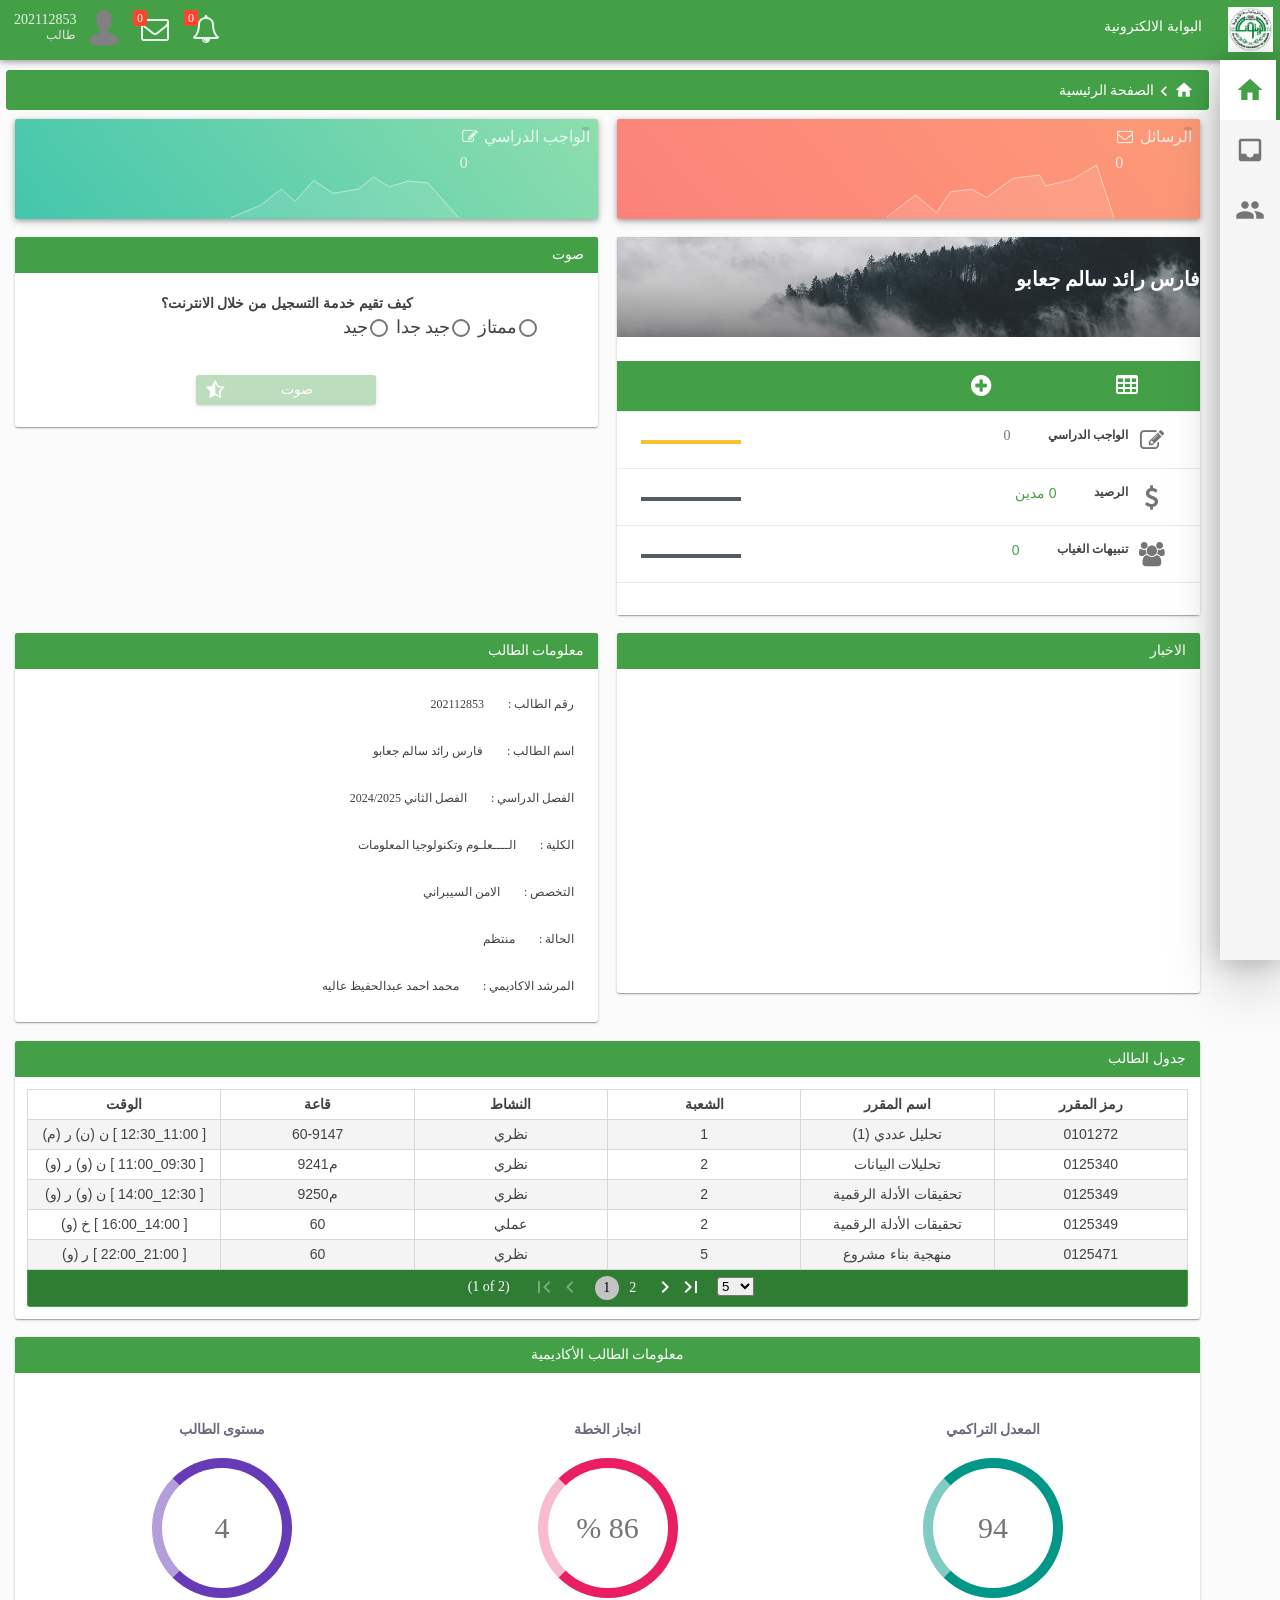
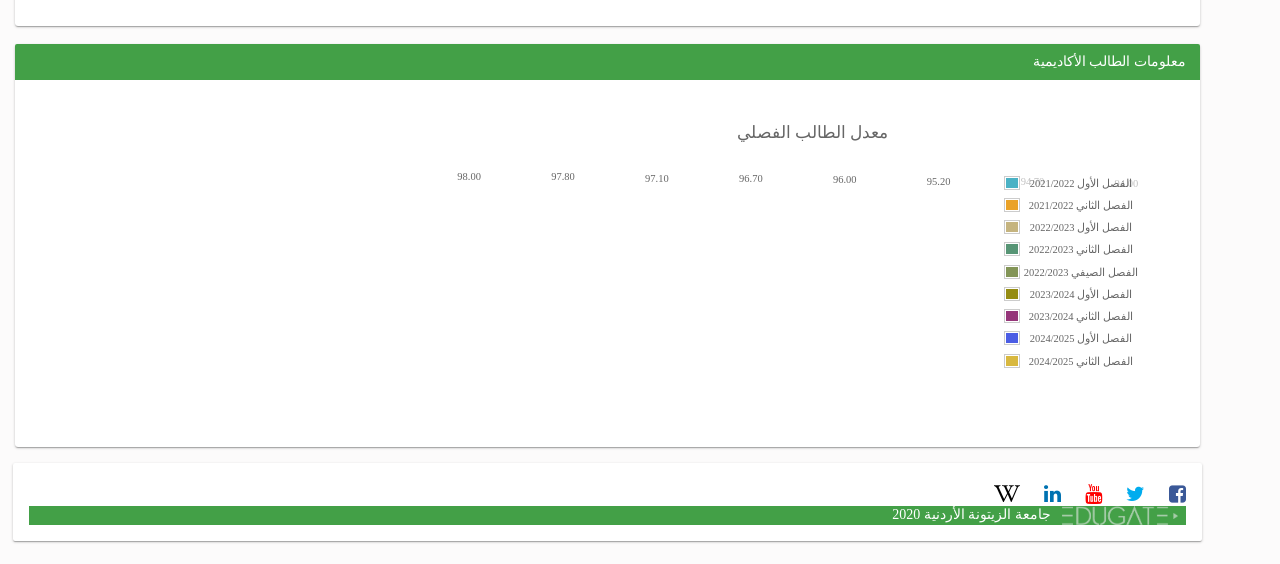
==== commit d4a69d7d: "Update index.html" ====
--- a/index.html
+++ b/index.html
@@ -354,7 +354,7 @@
                                 </li>
                                 <li class="clearfix">
                                     <div class="project-progressbar">
-                                        <div class="project-progressbar-value" style="width: 50%"></div>
+                                        <div class="project-progressbar-value" style="width: 00%"></div>
                                     </div>
                                     <i class="fa fa-usd fa-fw"></i>
                                     <span class="project-title Fs12">الرصيد</span>
